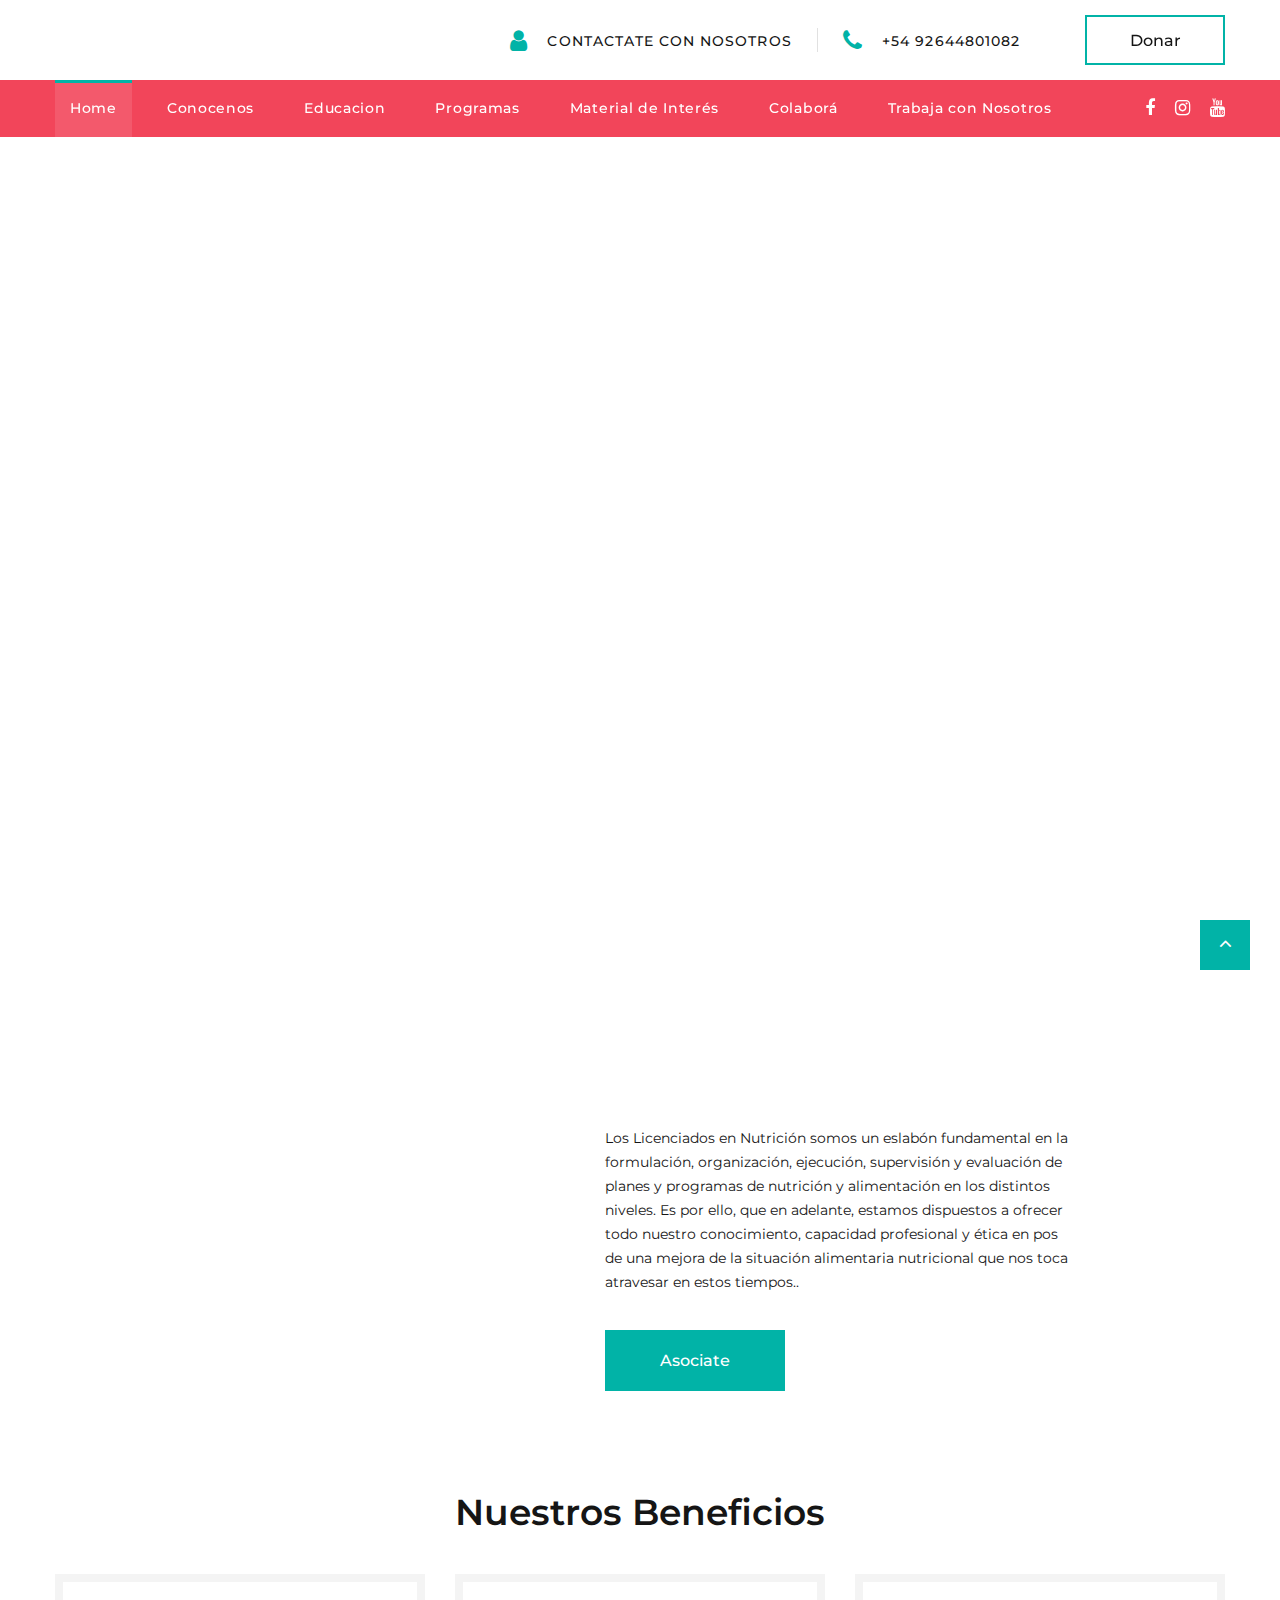
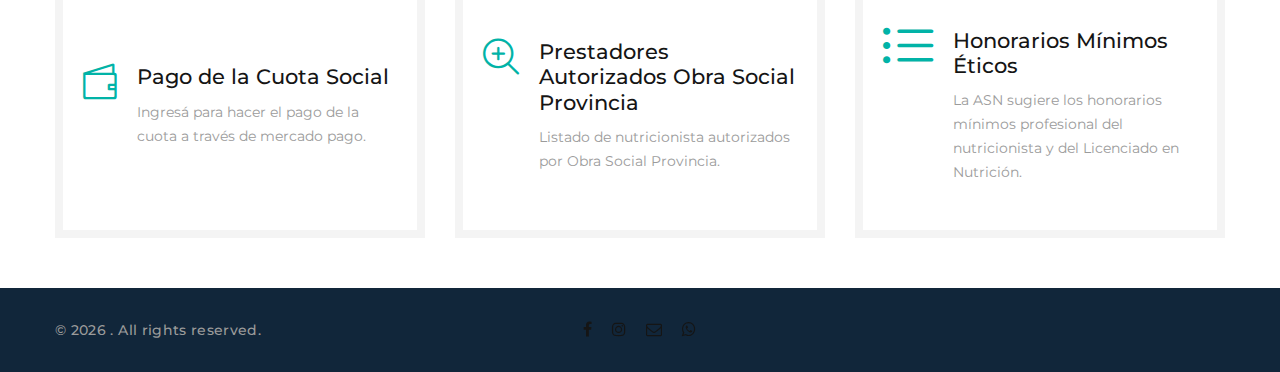
==== index.html @ 14d3030f "arid version 1" ====
<!DOCTYPE html>
<html class="wide wow-animation" lang="es">

<head>
  <title>ARID</title>
  <meta name="format-detection" content="telephone=no">
  <meta name="viewport"
    content="width=device-width, height=device-height, initial-scale=1.0, maximum-scale=1.0, user-scalable=0">
  <meta http-equiv="X-UA-Compatible" content="IE=edge">
  <meta charset="utf-8">
  <script src="/cdn-cgi/apps/head/3ts2ksMwXvKRuG480KNifJ2_JNM.js"></script>
  <link rel="icon" href="images/favicon.ico" type="image/x-icon">
  <!-- Stylesheets-->
  <link rel="stylesheet" type="text/css"
    href="//fonts.googleapis.com/css?family=Montserrat:400,500,600,700%7CPoppins:400%7CTeko:300,400">
  <link rel="stylesheet" href="css/bootstrap.css">
  <link rel="stylesheet" href="css/fonts.css">
  <link rel="stylesheet" href="css/style.css">

</head>

<body>

  <div class="page">
    <!-- Page Header-->
    <header class="section page-header">
      <!-- RD Navbar-->
      <div class="rd-navbar-wrap">
        <nav class="rd-navbar rd-navbar-corporate" data-layout="rd-navbar-fixed" data-sm-layout="rd-navbar-fixed"
          data-md-layout="rd-navbar-fixed" data-md-device-layout="rd-navbar-fixed" data-lg-layout="rd-navbar-static"
          data-lg-device-layout="rd-navbar-fixed" data-xl-layout="rd-navbar-static"
          data-xl-device-layout="rd-navbar-static" data-xxl-layout="rd-navbar-static"
          data-xxl-device-layout="rd-navbar-static" data-lg-stick-up-offset="46px" data-xl-stick-up-offset="46px"
          data-xxl-stick-up-offset="106px" data-lg-stick-up="true" data-xl-stick-up="true" data-xxl-stick-up="true">
          <div class="rd-navbar-collapse-toggle rd-navbar-fixed-element-1" data-rd-navbar-toggle=".rd-navbar-collapse">
            <span></span></div>
          <div class="rd-navbar-aside-outer">
            <div class="rd-navbar-aside">
              <!-- RD Navbar Panel-->
              <div class="rd-navbar-panel">
                <!-- RD Navbar Toggle-->
                <button class="rd-navbar-toggle" data-rd-navbar-toggle=".rd-navbar-nav-wrap"><span></span></button>
                <!-- RD Navbar Brand-->
                <div class="rd-navbar-brand"><a class="brand" href="index.html"><img src="images/" alt=""
                      width="188" height="19" /></a></div>
              </div>
              <div class="rd-navbar-aside-right rd-navbar-collapse">
                <ul class="rd-navbar-corporate-contacts">
                    <li>
                        <div class="unit unit-spacing-xs">
                          <div class="unit-left"><span class="icon fa fa-user"></span></div>
                          <div class="unit-body">
                            <p>Contactate <span></span>con nosotros<span></span></p>
                          </div>
                        </div>
                      </li>
                  <li>
                    <div class="unit unit-spacing-xs">
                      <div class="unit-left"><span class="icon fa fa-phone"></span></div>
                      <div class="unit-body"><a target="_blank" class="link-phone"
                          href=" https://wa.me/5492644801082?text=Hola%20quisiera%20que%20me%20den%20mas%20información">+54
                          92644801082</a></div>
                    </div>
                  </li>
                </ul><a class="button button-md button-default-outline-2 button-ujarak" href="#">Donar</a>
              </div>
            </div>
          </div>
          <div class="rd-navbar-main-outer">
            <div class="rd-navbar-main">
              <div class="rd-navbar-nav-wrap">
                <ul class="list-inline list-inline-md rd-navbar-corporate-list-social">
                  <li><a target="_blank" class="icon fa fa-facebook"
                      href="https://www.facebook.com/ARIDasociacion"></a></li>
                  <li><a target="_blank" class="icon fa fa-instagram"
                      href="https://www.instagram.com/aridasociacion/?hl=es-la"></a></li>
                      <li><a target="_blank" class="icon fa fa-youtube"
                        href="https://www.instagram.com/aridasociacion/?hl=es-la"></a></li>
                </ul>
                <!-- RD Navbar Nav-->
                <ul class="rd-navbar-nav">
                  <li class="rd-nav-item active"><a class="rd-nav-link" href="index.html">Home</a>
                  </li>
                  <li class="rd-nav-item"><a class="rd-nav-link" href="nosotros.html">Conocenos</a>

                  </li>
                  <li class="rd-nav-item"><a class="rd-nav-link" href="#">Educacion</a>
                    <!-- RD Navbar Dropdown-->
                    <ul class="rd-menu rd-navbar-dropdown">
                        <li class="rd-dropdown-item"><a class="rd-dropdown-link"
                                href="aleluya.html">Educacion Especial Aleluya</a>
                        </li>
                        <li class="rd-dropdown-item"><a class="rd-dropdown-link"
                            href="centrodia.html">Centro de Día Vida Nueva</a>
                    </li>
                    </ul>
                </li>

                  <li class="rd-nav-item"><a class="rd-nav-link" href="#">Programas</a>
                    <ul class="rd-menu rd-navbar-dropdown">
                      <li class="rd-dropdown-item"><a class="rd-dropdown-link" href="programaempleo.html">Programa de Empleo y Vida Adulta</a>
                      </li>
                      <li class="rd-dropdown-item"><a class="rd-dropdown-link" href="programaincluiva.html">Programa de apoyo a la educación inclusiva</a>
                      </li>
                    </ul>
                  </li>
                  <li class="rd-nav-item"><a class="rd-nav-link" href="material.html">Material de Interés</a>
                  </li>
                  <li class="rd-nav-item"><a class="rd-nav-link" href="colabora.html">Colaborá</a>
                    <ul class="rd-menu rd-navbar-dropdown">
                    <li class="rd-dropdown-item"><a class="rd-dropdown-link" href="serpadrino.html">Ser Padrino</a>
                    </li>
                  </ul>
                  </li>
                  <li class="rd-nav-item"><a class="rd-nav-link" href="trabaja.html">Trabaja con Nosotros</a>
                  </li>

                </ul>
              </div>
            </div>
          </div>
        </nav>
      </div>
    </header>
    <!-- Swiper------------------------------------------------->
    <section class="section swiper-container swiper-slider swiper-slider-corporate swiper-pagination-style-2"
      data-loop="true" data-autoplay="5000" data-simulate-touch="true" data-nav="false" data-direction="vertical">
      <div class="swiper-wrapper text-left">
        <div class="swiper-slide context-dark" data-slide-bg="images/WEB1.png">
          <div class="swiper-slide-caption section-md">
            <div class="container">
              <div class="row">
                <div class="col-md-10">
                  <h6 class="text-uppercase" data-caption-animate="fadeInRight" data-caption-delay="0">Ayudanos a seguir creciendo </h6>
                  <h2 class="oh font-weight-light" data-caption-animate="slideInUp" data-caption-delay="100">
                    <span>Asociate</span><span class="font-weight-bold"> a la ASN</span></h2><a
                    class="button button-default-outline button-ujarak" href="asociate.html" data-caption-animate="fadeInLeft"
                    data-caption-delay="0">Asociate</a>
                </div>
              </div>
            </div>
          </div>
        </div>
        <div class="swiper-slide context-dark" data-slide-bg="images/1.png">
          <div class="swiper-slide-caption section-md">
            <div class="container">
              <div class="row">
                <div class="col-md-10">
                  <h6 class="text-uppercase" data-caption-animate="fadeInRight" data-caption-delay="0"></h6>
                  <h2 class="oh font-weight-light" data-caption-animate="slideInUp" data-caption-delay="100">
                    <span></span><span class="font-weight-bold"> </span></h2><!--<a
                    class="button button-default-outline button-ujarak" href="#" data-caption-animate="fadeInLeft"
                    data-caption-delay="0"></a>!-->
                </div>
              </div>
            </div>
          </div>
        </div>
        <!--<div class="swiper-slide context-dark" data-slide-bg="images/1C.png">
          <div class="swiper-slide-caption section-md">
            <div class="container">
              <div class="row">
                <div class="col-md-10">
                  <h6 class="text-uppercase" data-caption-animate="fadeInRight" data-caption-delay="0">Build your Next
                    Holiday Trip with Us</h6>
                  <h2 class="oh font-weight-light" data-caption-animate="slideInUp" data-caption-delay="100">
                    <span>Create</span><span class="font-weight-bold"> Your Tour</span></h2><a
                    class="button button-default-outline button-ujarak" href="#" data-caption-animate="fadeInLeft"
                    data-caption-delay="0">Get in touch</a>
                </div>
              </div>
            </div>-->
          </div>
        </div>
      </div>
      <!-- Swiper Pagination-->
      <div class="swiper-pagination"></div>
    </section>
   

    <!-- Discover New Horizons-->
    <section class="section section-sm section-first bg-default text-md-left">
      <div class="container">
        <div class="row row-50 align-items-center justify-content-center justify-content-xl-between">
          <div class="col-lg-4 text-center wow fadeInUp"><img src="images/asociate.png" alt="" width="556"
              height="382" />
          </div>
          <div class="col-lg-8 wow fadeInRight" data-wow-delay=".1s">
            <div class="box-width-lg-470">
              <h3>Asociate a la ASN</h3>
              <!-- Bootstrap tabs-->
              <div
                class="tabs-custom tabs-horizontal tabs-line tabs-line-big tabs-line-style-2 text-center text-md-left"
                id="tabs-7">
                <!-- Nav tabs-->
                <ul class="nav nav-tabs">
                  <li class="nav-item" role="presentation"><a class="nav-link active" href="#tabs-7-1"
                      data-toggle="tab">Sobre nosotros</a></li>
                  <li class="nav-item" role="presentation"><a class="nav-link" href="#tabs-7-2" data-toggle="tab">Porque
                      ASN</a></li>
                  <li class="nav-item" role="presentation"><a class="nav-link" href="#tabs-7-3"
                      data-toggle="tab">Beneficios</a></li>
                </ul>
                <!-- Tab panes-->
                <div class="tab-content">
                  <div class="tab-pane fade show active" id="tabs-7-1">
                    <p>Los Licenciados en Nutrición somos un eslabón fundamental en la formulación, organización,
                      ejecución, supervisión y evaluación de planes y programas de nutrición y alimentación en los
                      distintos niveles. Es por ello, que en adelante, estamos dispuestos a ofrecer todo nuestro
                      conocimiento, capacidad profesional y ética en pos de una mejora de la situación alimentaria
                      nutricional que nos toca atravesar en estos tiempos..</p>
                    <div class="group-md group-middle"><a class="button button-secondary button-pipaluk"
                        href="asociate.html">Asociate</a></div>
                  </div>
                  <div class="tab-pane fade" id="tabs-7-2">
                    <p>La ASN aspira a alcanzar la representación plena de sus asociados y la protección tanto de
                      los intereses individuales de los miembros cuanto los intereses societarios, en beneficio de la
                      profesión, de ellos mismos y de la población en general.</p>
                    <div class="group-md group-middle"><a class="button button-secondary button-pipaluk"
                        href="asociate.html">Asociate</a></div>
                  </div>
                  <div class="tab-pane fade" id="tabs-7-3">
                    <p>ASN representa y defiende los intereses de todos los profesionales de la Nutrición, en beneficio
                      de la profesión, de ellos mismos y colabora en la promoción y difusión de hábitos alimentarios
                      saludables para beneficio de la sociedad en general..</p>
                    <div class="group-md group-middle"><a class="button button-secondary button-pipaluk"
                        href="asociate.html">Asociate</a></div>
                  </div>
                </div>
              </div>
            </div>
          </div>
        </div>
      </div>
    </section>
    <!--	Our Services-->
    <section class="section section-sm text-md-center">
      <div class="container">
        <h3>Nuestros Beneficios</h3>
        <div class="row row-30">
          <!--<div class="col-sm-6 col-lg-4">
            <article class="box-icon-classic">
              <div
                class="unit box-icon-classic-body flex-column flex-md-row text-md-left flex-lg-column text-lg-center flex-xl-row text-xl-left">
                <div class="unit-left">
                  <div class="box-icon-classic-icon fl-bigmug-line-equalization3"></div>
                </div>
                <div class="unit-body">
                  <h5 class="box-icon-classic-title"><a href="services.html">Busca un Profesional Asociado</a></h5>
                  <p class="box-icon-classic-text">Our unique matching system lets you find just the tour you want for
                    your next holiday.</p>
                </div>
              </div>
            </article>
          </div>!-->
          <div class="col-sm-6 col-lg-4">
            <article class="box-icon-classic">
              <div
                class="unit box-icon-classic-body flex-column flex-md-row text-md-left flex-lg-column text-lg-center flex-xl-row text-xl-left">
                <div class="unit-left">
                  <div class="box-icon-classic-icon fl-bigmug-line-wallet26"></div>
                </div>
                <div class="unit-body">
                  <h5 class="box-icon-classic-title"><a href="http://mpago.la/1JixDiU">Pago de la Cuota Social</a></h5>
                  <p class="box-icon-classic-text">Ingresá para hacer el pago de la cuota a través de mercado pago.</p>
                </div>
              </div>
            </article>
          </div>
      
          <div class="col-sm-6 col-lg-4">
            <article class="box-icon-classic">
              <div
                class="unit box-icon-classic-body flex-column flex-md-row text-md-left flex-lg-column text-lg-center flex-xl-row text-xl-left">
                <div class="unit-left">
                  <div class="box-icon-classic-icon fl-bigmug-line-zoom60"></div>
                </div>
                <div class="unit-body">
                  <h5 class="box-icon-classic-title"><a target="_blank"
                      href="https://drive.google.com/file/d/1uGD3yem0pOwCHuD5IJr7C49W4Ny6WHqo/view?usp=sharing">Prestadores
                      Autorizados Obra Social Provincia</a></h5>
                  <p class="box-icon-classic-text">Listado de nutricionista autorizados por Obra Social Provincia. </p>
                </div>
              </div>
            </article>
          </div>
          <div class="col-sm-6 col-lg-4">
            <article class="box-icon-classic">
              <div
                class="unit box-icon-classic-body flex-column flex-md-row text-md-left flex-lg-column text-lg-center flex-xl-row text-xl-left">
                <div class="unit-left">
                  <div class="box-icon-classic-icon fl-bigmug-line-list65"></div>
                </div>
                <div class="unit-body">
                  <h5 class="box-icon-classic-title"><a target="_blank"
                      href="https://drive.google.com/file/d/1yacfAy9fjM1IHgUPJ1AaPkUhxc15x-_g/view?usp=sharing">Honorarios
                      Mínimos Éticos</a></h5>
                  <p class="box-icon-classic-text">La ASN sugiere los honorarios mínimos profesional del
                    nutricionista y del Licenciado en Nutrición. </p>
                </div>
              </div>
            </article>
          </div>
        </div>
      </div>
    </section>
 

    <div class="footer-corporate-bottom-panel">
      <div class="container">
        <div class="row justfy-content-xl-space-berween row-10 align-items-md-center2">
          <div class="col-sm-6 col-md-4 text-sm-right text-md-center">
            <div>
              <ul class="list-inline list-inline-sm footer-social-list-2">
                <li><a target="_blank" class="icon fa fa-facebook"
                    href="https://www.facebook.com/asociacionsanjuaninadenutricion"></a></li>
                <li><a target="_blank" class="icon fa fa-instagram"
                    href="https://www.instagram.com/asociacionnutricionsj/"></a></li>
                <li><a target="_blank" class="icon fa fa-envelope-o" href="mailto:asanjuaninadenutricion@gmail.com"></a>
                </li>
                <li><a target="_blank" class="icon fa fa-whatsapp"
                    href=" https://wa.me/5492644557387?text=Hola%20quisiera%20que%20me%20den%20mas%20información"></a>
                </li>
              </ul>
            </div>
          </div>
          <div class="col-sm-6 col-md-4 order-sm-first">
            <!-- Rights-->
            <p class="rights"><span>&copy;&nbsp;</span><span class="copyright-year"></span> <span></span>.
              All rights reserved<span>.</span>
            </p>
          </div>

        </div>
      </div>
    </div>

  </div>

  <!-- Javascript-->
  <script src="js/core.min.js"></script>
  <script src="js/script.js"></script>



</body>

</html>
---- css/fonts.css ----
@font-face{font-family:fontawesome;src:url(../fonts/fontawesome-webfont.eot?v=4.7.0);src:url(../fonts/fontawesome-webfont.eot?#iefix&v=4.7.0) format("embedded-opentype"),url(../fonts/fontawesome-webfont.woff2?v=4.7.0) format("woff2"),url(../fonts/fontawesome-webfont.woff?v=4.7.0) format("woff"),url(../fonts/fontawesome-webfont.ttf?v=4.7.0) format("truetype"),url(../fonts/fontawesome-webfont.svg?v=4.7.0#fontawesomeregular) format("svg");font-weight:400;font-style:normal}.fa{display:inline-block;font-family:fontawesome;font-size:inherit;text-rendering:auto;-webkit-font-smoothing:antialiased;-moz-osx-font-smoothing:grayscale}[class*=fa-]:before{font-weight:400;font-family:fontawesome}.fa-lg{font-size:1.33333333em;line-height:.75em;vertical-align:-15%}.fa-2x{font-size:2em}.fa-3x{font-size:3em}.fa-4x{font-size:4em}.fa-5x{font-size:5em}.fa-fw{width:1.28571429em;text-align:center}.fa-ul{padding-left:0;margin-left:2.14285714em;list-style-type:none}.fa-ul>li{position:relative}.fa-li{position:absolute;left:-2.14285714em;width:2.14285714em;top:.14285714em;text-align:center}.fa-li.fa-lg{left:-1.85714286em}.fa-border{padding:.2em .25em .15em;border:solid .08em #eee;border-radius:.1em}.fa-pull-left{float:left}.fa-pull-right{float:right}.fa.fa-pull-left{margin-right:.3em}.fa.fa-pull-right{margin-left:.3em}.pull-right{float:right}.pull-left{float:left}.fa.pull-left{margin-right:.3em}.fa.pull-right{margin-left:.3em}.fa-spin{-webkit-animation:fa-spin 2s infinite linear;animation:fa-spin 2s infinite linear}.fa-pulse{-webkit-animation:fa-spin 1s infinite steps(8);animation:fa-spin 1s infinite steps(8)}@-webkit-keyframes fa-spin{0%{-webkit-transform:rotate(0deg);transform:rotate(0deg)}100%{-webkit-transform:rotate(359deg);transform:rotate(359deg)}}@keyframes fa-spin{0%{-webkit-transform:rotate(0deg);transform:rotate(0deg)}100%{-webkit-transform:rotate(359deg);transform:rotate(359deg)}}.fa-rotate-90{-ms-filter:"progid:DXImageTransform.Microsoft.BasicImage(rotation=1)";-webkit-transform:rotate(90deg);-ms-transform:rotate(90deg);transform:rotate(90deg)}.fa-rotate-180{-ms-filter:"progid:DXImageTransform.Microsoft.BasicImage(rotation=2)";-webkit-transform:rotate(180deg);-ms-transform:rotate(180deg);transform:rotate(180deg)}.fa-rotate-270{-ms-filter:"progid:DXImageTransform.Microsoft.BasicImage(rotation=3)";-webkit-transform:rotate(270deg);-ms-transform:rotate(270deg);transform:rotate(270deg)}.fa-flip-horizontal{-ms-filter:"progid:DXImageTransform.Microsoft.BasicImage(rotation=0, mirror=1)";-webkit-transform:scale(-1,1);-ms-transform:scale(-1,1);transform:scale(-1,1)}.fa-flip-vertical{-ms-filter:"progid:DXImageTransform.Microsoft.BasicImage(rotation=2, mirror=1)";-webkit-transform:scale(1,-1);-ms-transform:scale(1,-1);transform:scale(1,-1)}:root .fa-rotate-90,:root .fa-rotate-180,:root .fa-rotate-270,:root .fa-flip-horizontal,:root .fa-flip-vertical{filter:none}.fa-stack{position:relative;display:inline-block;width:2em;height:2em;line-height:2em;vertical-align:middle}.fa-stack-1x,.fa-stack-2x{position:absolute;left:0;width:100%;text-align:center}.fa-stack-1x{line-height:inherit}.fa-stack-2x{font-size:2em}.fa-inverse{color:#fff}.fa-glass:before{content:"\f000"}.fa-music:before{content:"\f001"}.fa-search:before{content:"\f002"}.fa-envelope-o:before{content:"\f003"}.fa-heart:before{content:"\f004"}.fa-star:before{content:"\f005"}.fa-star-o:before{content:"\f006"}.fa-user:before{content:"\f007"}.fa-film:before{content:"\f008"}.fa-th-large:before{content:"\f009"}.fa-th:before{content:"\f00a"}.fa-th-list:before{content:"\f00b"}.fa-check:before{content:"\f00c"}.fa-remove:before,.fa-close:before,.fa-times:before{content:"\f00d"}.fa-search-plus:before{content:"\f00e"}.fa-search-minus:before{content:"\f010"}.fa-power-off:before{content:"\f011"}.fa-signal:before{content:"\f012"}.fa-gear:before,.fa-cog:before{content:"\f013"}.fa-trash-o:before{content:"\f014"}.fa-home:before{content:"\f015"}.fa-file-o:before{content:"\f016"}.fa-clock-o:before{content:"\f017"}.fa-road:before{content:"\f018"}.fa-download:before{content:"\f019"}.fa-arrow-circle-o-down:before{content:"\f01a"}.fa-arrow-circle-o-up:before{content:"\f01b"}.fa-inbox:before{content:"\f01c"}.fa-play-circle-o:before{content:"\f01d"}.fa-rotate-right:before,.fa-repeat:before{content:"\f01e"}.fa-refresh:before{content:"\f021"}.fa-list-alt:before{content:"\f022"}.fa-lock:before{content:"\f023"}.fa-flag:before{content:"\f024"}.fa-headphones:before{content:"\f025"}.fa-volume-off:before{content:"\f026"}.fa-volume-down:before{content:"\f027"}.fa-volume-up:before{content:"\f028"}.fa-qrcode:before{content:"\f029"}.fa-barcode:before{content:"\f02a"}.fa-tag:before{content:"\f02b"}.fa-tags:before{content:"\f02c"}.fa-book:before{content:"\f02d"}.fa-bookmark:before{content:"\f02e"}.fa-print:before{content:"\f02f"}.fa-camera:before{content:"\f030"}.fa-font:before{content:"\f031"}.fa-bold:before{content:"\f032"}.fa-italic:before{content:"\f033"}.fa-text-height:before{content:"\f034"}.fa-text-width:before{content:"\f035"}.fa-align-left:before{content:"\f036"}.fa-align-center:before{content:"\f037"}.fa-align-right:before{content:"\f038"}.fa-align-justify:before{content:"\f039"}.fa-list:before{content:"\f03a"}.fa-dedent:before,.fa-outdent:before{content:"\f03b"}.fa-indent:before{content:"\f03c"}.fa-video-camera:before{content:"\f03d"}.fa-photo:before,.fa-image:before,.fa-picture-o:before{content:"\f03e"}.fa-pencil:before{content:"\f040"}.fa-map-marker:before{content:"\f041"}.fa-adjust:before{content:"\f042"}.fa-tint:before{content:"\f043"}.fa-edit:before,.fa-pencil-square-o:before{content:"\f044"}.fa-share-square-o:before{content:"\f045"}.fa-check-square-o:before{content:"\f046"}.fa-arrows:before{content:"\f047"}.fa-step-backward:before{content:"\f048"}.fa-fast-backward:before{content:"\f049"}.fa-backward:before{content:"\f04a"}.fa-play:before{content:"\f04b"}.fa-pause:before{content:"\f04c"}.fa-stop:before{content:"\f04d"}.fa-forward:before{content:"\f04e"}.fa-fast-forward:before{content:"\f050"}.fa-step-forward:before{content:"\f051"}.fa-eject:before{content:"\f052"}.fa-chevron-left:before{content:"\f053"}.fa-chevron-right:before{content:"\f054"}.fa-plus-circle:before{content:"\f055"}.fa-minus-circle:before{content:"\f056"}.fa-times-circle:before{content:"\f057"}.fa-check-circle:before{content:"\f058"}.fa-question-circle:before{content:"\f059"}.fa-info-circle:before{content:"\f05a"}.fa-crosshairs:before{content:"\f05b"}.fa-times-circle-o:before{content:"\f05c"}.fa-check-circle-o:before{content:"\f05d"}.fa-ban:before{content:"\f05e"}.fa-arrow-left:before{content:"\f060"}.fa-arrow-right:before{content:"\f061"}.fa-arrow-up:before{content:"\f062"}.fa-arrow-down:before{content:"\f063"}.fa-mail-forward:before,.fa-share:before{content:"\f064"}.fa-expand:before{content:"\f065"}.fa-compress:before{content:"\f066"}.fa-plus:before{content:"\f067"}.fa-minus:before{content:"\f068"}.fa-asterisk:before{content:"\f069"}.fa-exclamation-circle:before{content:"\f06a"}.fa-gift:before{content:"\f06b"}.fa-leaf:before{content:"\f06c"}.fa-fire:before{content:"\f06d"}.fa-eye:before{content:"\f06e"}.fa-eye-slash:before{content:"\f070"}.fa-warning:before,.fa-exclamation-triangle:before{content:"\f071"}.fa-plane:before{content:"\f072"}.fa-calendar:before{content:"\f073"}.fa-random:before{content:"\f074"}.fa-comment:before{content:"\f075"}.fa-magnet:before{content:"\f076"}.fa-chevron-up:before{content:"\f077"}.fa-chevron-down:before{content:"\f078"}.fa-retweet:before{content:"\f079"}.fa-shopping-cart:before{content:"\f07a"}.fa-folder:before{content:"\f07b"}.fa-folder-open:before{content:"\f07c"}.fa-arrows-v:before{content:"\f07d"}.fa-arrows-h:before{content:"\f07e"}.fa-bar-chart-o:before,.fa-bar-chart:before{content:"\f080"}.fa-twitter-square:before{content:"\f081"}.fa-facebook-square:before{content:"\f082"}.fa-camera-retro:before{content:"\f083"}.fa-key:before{content:"\f084"}.fa-gears:before,.fa-cogs:before{content:"\f085"}.fa-comments:before{content:"\f086"}.fa-thumbs-o-up:before{content:"\f087"}.fa-thumbs-o-down:before{content:"\f088"}.fa-star-half:before{content:"\f089"}.fa-heart-o:before{content:"\f08a"}.fa-sign-out:before{content:"\f08b"}.fa-linkedin-square:before{content:"\f08c"}.fa-thumb-tack:before{content:"\f08d"}.fa-external-link:before{content:"\f08e"}.fa-sign-in:before{content:"\f090"}.fa-trophy:before{content:"\f091"}.fa-github-square:before{content:"\f092"}.fa-upload:before{content:"\f093"}.fa-lemon-o:before{content:"\f094"}.fa-phone:before{content:"\f095"}.fa-square-o:before{content:"\f096"}.fa-bookmark-o:before{content:"\f097"}.fa-phone-square:before{content:"\f098"}.fa-twitter:before{content:"\f099"}.fa-facebook-f:before,.fa-facebook:before{content:"\f09a"}.fa-github:before{content:"\f09b"}.fa-unlock:before{content:"\f09c"}.fa-credit-card:before{content:"\f09d"}.fa-feed:before,.fa-rss:before{content:"\f09e"}.fa-hdd-o:before{content:"\f0a0"}.fa-bullhorn:before{content:"\f0a1"}.fa-bell:before{content:"\f0f3"}.fa-certificate:before{content:"\f0a3"}.fa-hand-o-right:before{content:"\f0a4"}.fa-hand-o-left:before{content:"\f0a5"}.fa-hand-o-up:before{content:"\f0a6"}.fa-hand-o-down:before{content:"\f0a7"}.fa-arrow-circle-left:before{content:"\f0a8"}.fa-arrow-circle-right:before{content:"\f0a9"}.fa-arrow-circle-up:before{content:"\f0aa"}.fa-arrow-circle-down:before{content:"\f0ab"}.fa-globe:before{content:"\f0ac"}.fa-wrench:before{content:"\f0ad"}.fa-tasks:before{content:"\f0ae"}.fa-filter:before{content:"\f0b0"}.fa-briefcase:before{content:"\f0b1"}.fa-arrows-alt:before{content:"\f0b2"}.fa-group:before,.fa-users:before{content:"\f0c0"}.fa-chain:before,.fa-link:before{content:"\f0c1"}.fa-cloud:before{content:"\f0c2"}.fa-flask:before{content:"\f0c3"}.fa-cut:before,.fa-scissors:before{content:"\f0c4"}.fa-copy:before,.fa-files-o:before{content:"\f0c5"}.fa-paperclip:before{content:"\f0c6"}.fa-save:before,.fa-floppy-o:before{content:"\f0c7"}.fa-square:before{content:"\f0c8"}.fa-navicon:before,.fa-reorder:before,.fa-bars:before{content:"\f0c9"}.fa-list-ul:before{content:"\f0ca"}.fa-list-ol:before{content:"\f0cb"}.fa-strikethrough:before{content:"\f0cc"}.fa-underline:before{content:"\f0cd"}.fa-table:before{content:"\f0ce"}.fa-magic:before{content:"\f0d0"}.fa-truck:before{content:"\f0d1"}.fa-pinterest:before{content:"\f0d2"}.fa-pinterest-square:before{content:"\f0d3"}.fa-google-plus-square:before{content:"\f0d4"}.fa-google-plus:before{content:"\f0d5"}.fa-money:before{content:"\f0d6"}.fa-caret-down:before{content:"\f0d7"}.fa-caret-up:before{content:"\f0d8"}.fa-caret-left:before{content:"\f0d9"}.fa-caret-right:before{content:"\f0da"}.fa-columns:before{content:"\f0db"}.fa-unsorted:before,.fa-sort:before{content:"\f0dc"}.fa-sort-down:before,.fa-sort-desc:before{content:"\f0dd"}.fa-sort-up:before,.fa-sort-asc:before{content:"\f0de"}.fa-envelope:before{content:"\f0e0"}.fa-linkedin:before{content:"\f0e1"}.fa-rotate-left:before,.fa-undo:before{content:"\f0e2"}.fa-legal:before,.fa-gavel:before{content:"\f0e3"}.fa-dashboard:before,.fa-tachometer:before{content:"\f0e4"}.fa-comment-o:before{content:"\f0e5"}.fa-comments-o:before{content:"\f0e6"}.fa-flash:before,.fa-bolt:before{content:"\f0e7"}.fa-sitemap:before{content:"\f0e8"}.fa-umbrella:before{content:"\f0e9"}.fa-paste:before,.fa-clipboard:before{content:"\f0ea"}.fa-lightbulb-o:before{content:"\f0eb"}.fa-exchange:before{content:"\f0ec"}.fa-cloud-download:before{content:"\f0ed"}.fa-cloud-upload:before{content:"\f0ee"}.fa-user-md:before{content:"\f0f0"}.fa-stethoscope:before{content:"\f0f1"}.fa-suitcase:before{content:"\f0f2"}.fa-bell-o:before{content:"\f0a2"}.fa-coffee:before{content:"\f0f4"}.fa-cutlery:before{content:"\f0f5"}.fa-file-text-o:before{content:"\f0f6"}.fa-building-o:before{content:"\f0f7"}.fa-hospital-o:before{content:"\f0f8"}.fa-ambulance:before{content:"\f0f9"}.fa-medkit:before{content:"\f0fa"}.fa-fighter-jet:before{content:"\f0fb"}.fa-beer:before{content:"\f0fc"}.fa-h-square:before{content:"\f0fd"}.fa-plus-square:before{content:"\f0fe"}.fa-angle-double-left:before{content:"\f100"}.fa-angle-double-right:before{content:"\f101"}.fa-angle-double-up:before{content:"\f102"}.fa-angle-double-down:before{content:"\f103"}.fa-angle-left:before{content:"\f104"}.fa-angle-right:before{content:"\f105"}.fa-angle-up:before{content:"\f106"}.fa-angle-down:before{content:"\f107"}.fa-desktop:before{content:"\f108"}.fa-laptop:before{content:"\f109"}.fa-tablet:before{content:"\f10a"}.fa-mobile-phone:before,.fa-mobile:before{content:"\f10b"}.fa-circle-o:before{content:"\f10c"}.fa-quote-left:before{content:"\f10d"}.fa-quote-right:before{content:"\f10e"}.fa-spinner:before{content:"\f110"}.fa-circle:before{content:"\f111"}.fa-mail-reply:before,.fa-reply:before{content:"\f112"}.fa-github-alt:before{content:"\f113"}.fa-folder-o:before{content:"\f114"}.fa-folder-open-o:before{content:"\f115"}.fa-smile-o:before{content:"\f118"}.fa-frown-o:before{content:"\f119"}.fa-meh-o:before{content:"\f11a"}.fa-gamepad:before{content:"\f11b"}.fa-keyboard-o:before{content:"\f11c"}.fa-flag-o:before{content:"\f11d"}.fa-flag-checkered:before{content:"\f11e"}.fa-terminal:before{content:"\f120"}.fa-code:before{content:"\f121"}.fa-mail-reply-all:before,.fa-reply-all:before{content:"\f122"}.fa-star-half-empty:before,.fa-star-half-full:before,.fa-star-half-o:before{content:"\f123"}.fa-location-arrow:before{content:"\f124"}.fa-crop:before{content:"\f125"}.fa-code-fork:before{content:"\f126"}.fa-unlink:before,.fa-chain-broken:before{content:"\f127"}.fa-question:before{content:"\f128"}.fa-info:before{content:"\f129"}.fa-exclamation:before{content:"\f12a"}.fa-superscript:before{content:"\f12b"}.fa-subscript:before{content:"\f12c"}.fa-eraser:before{content:"\f12d"}.fa-puzzle-piece:before{content:"\f12e"}.fa-microphone:before{content:"\f130"}.fa-microphone-slash:before{content:"\f131"}.fa-shield:before{content:"\f132"}.fa-calendar-o:before{content:"\f133"}.fa-fire-extinguisher:before{content:"\f134"}.fa-rocket:before{content:"\f135"}.fa-maxcdn:before{content:"\f136"}.fa-chevron-circle-left:before{content:"\f137"}.fa-chevron-circle-right:before{content:"\f138"}.fa-chevron-circle-up:before{content:"\f139"}.fa-chevron-circle-down:before{content:"\f13a"}.fa-html5:before{content:"\f13b"}.fa-css3:before{content:"\f13c"}.fa-anchor:before{content:"\f13d"}.fa-unlock-alt:before{content:"\f13e"}.fa-bullseye:before{content:"\f140"}.fa-ellipsis-h:before{content:"\f141"}.fa-ellipsis-v:before{content:"\f142"}.fa-rss-square:before{content:"\f143"}.fa-play-circle:before{content:"\f144"}.fa-ticket:before{content:"\f145"}.fa-minus-square:before{content:"\f146"}.fa-minus-square-o:before{content:"\f147"}.fa-level-up:before{content:"\f148"}.fa-level-down:before{content:"\f149"}.fa-check-square:before{content:"\f14a"}.fa-pencil-square:before{content:"\f14b"}.fa-external-link-square:before{content:"\f14c"}.fa-share-square:before{content:"\f14d"}.fa-compass:before{content:"\f14e"}.fa-toggle-down:before,.fa-caret-square-o-down:before{content:"\f150"}.fa-toggle-up:before,.fa-caret-square-o-up:before{content:"\f151"}.fa-toggle-right:before,.fa-caret-square-o-right:before{content:"\f152"}.fa-euro:before,.fa-eur:before{content:"\f153"}.fa-gbp:before{content:"\f154"}.fa-dollar:before,.fa-usd:before{content:"\f155"}.fa-rupee:before,.fa-inr:before{content:"\f156"}.fa-cny:before,.fa-rmb:before,.fa-yen:before,.fa-jpy:before{content:"\f157"}.fa-ruble:before,.fa-rouble:before,.fa-rub:before{content:"\f158"}.fa-won:before,.fa-krw:before{content:"\f159"}.fa-bitcoin:before,.fa-btc:before{content:"\f15a"}.fa-file:before{content:"\f15b"}.fa-file-text:before{content:"\f15c"}.fa-sort-alpha-asc:before{content:"\f15d"}.fa-sort-alpha-desc:before{content:"\f15e"}.fa-sort-amount-asc:before{content:"\f160"}.fa-sort-amount-desc:before{content:"\f161"}.fa-sort-numeric-asc:before{content:"\f162"}.fa-sort-numeric-desc:before{content:"\f163"}.fa-thumbs-up:before{content:"\f164"}.fa-thumbs-down:before{content:"\f165"}.fa-youtube-square:before{content:"\f166"}.fa-youtube:before{content:"\f167"}.fa-xing:before{content:"\f168"}.fa-xing-square:before{content:"\f169"}.fa-youtube-play:before{content:"\f16a"}.fa-dropbox:before{content:"\f16b"}.fa-stack-overflow:before{content:"\f16c"}.fa-instagram:before{content:"\f16d"}.fa-flickr:before{content:"\f16e"}.fa-adn:before{content:"\f170"}.fa-bitbucket:before{content:"\f171"}.fa-bitbucket-square:before{content:"\f172"}.fa-tumblr:before{content:"\f173"}.fa-tumblr-square:before{content:"\f174"}.fa-long-arrow-down:before{content:"\f175"}.fa-long-arrow-up:before{content:"\f176"}.fa-long-arrow-left:before{content:"\f177"}.fa-long-arrow-right:before{content:"\f178"}.fa-apple:before{content:"\f179"}.fa-windows:before{content:"\f17a"}.fa-android:before{content:"\f17b"}.fa-linux:before{content:"\f17c"}.fa-dribbble:before{content:"\f17d"}.fa-skype:before{content:"\f17e"}.fa-foursquare:before{content:"\f180"}.fa-trello:before{content:"\f181"}.fa-female:before{content:"\f182"}.fa-male:before{content:"\f183"}.fa-gittip:before,.fa-gratipay:before{content:"\f184"}.fa-sun-o:before{content:"\f185"}.fa-moon-o:before{content:"\f186"}.fa-archive:before{content:"\f187"}.fa-bug:before{content:"\f188"}.fa-vk:before{content:"\f189"}.fa-weibo:before{content:"\f18a"}.fa-renren:before{content:"\f18b"}.fa-pagelines:before{content:"\f18c"}.fa-stack-exchange:before{content:"\f18d"}.fa-arrow-circle-o-right:before{content:"\f18e"}.fa-arrow-circle-o-left:before{content:"\f190"}.fa-toggle-left:before,.fa-caret-square-o-left:before{content:"\f191"}.fa-dot-circle-o:before{content:"\f192"}.fa-wheelchair:before{content:"\f193"}.fa-vimeo-square:before{content:"\f194"}.fa-turkish-lira:before,.fa-try:before{content:"\f195"}.fa-plus-square-o:before{content:"\f196"}.fa-space-shuttle:before{content:"\f197"}.fa-slack:before{content:"\f198"}.fa-envelope-square:before{content:"\f199"}.fa-wordpress:before{content:"\f19a"}.fa-openid:before{content:"\f19b"}.fa-institution:before,.fa-bank:before,.fa-university:before{content:"\f19c"}.fa-mortar-board:before,.fa-graduation-cap:before{content:"\f19d"}.fa-yahoo:before{content:"\f19e"}.fa-google:before{content:"\f1a0"}.fa-reddit:before{content:"\f1a1"}.fa-reddit-square:before{content:"\f1a2"}.fa-stumbleupon-circle:before{content:"\f1a3"}.fa-stumbleupon:before{content:"\f1a4"}.fa-delicious:before{content:"\f1a5"}.fa-digg:before{content:"\f1a6"}.fa-pied-piper-pp:before{content:"\f1a7"}.fa-pied-piper-alt:before{content:"\f1a8"}.fa-drupal:before{content:"\f1a9"}.fa-joomla:before{content:"\f1aa"}.fa-language:before{content:"\f1ab"}.fa-fax:before{content:"\f1ac"}.fa-building:before{content:"\f1ad"}.fa-child:before{content:"\f1ae"}.fa-paw:before{content:"\f1b0"}.fa-spoon:before{content:"\f1b1"}.fa-cube:before{content:"\f1b2"}.fa-cubes:before{content:"\f1b3"}.fa-behance:before{content:"\f1b4"}.fa-behance-square:before{content:"\f1b5"}.fa-steam:before{content:"\f1b6"}.fa-steam-square:before{content:"\f1b7"}.fa-recycle:before{content:"\f1b8"}.fa-automobile:before,.fa-car:before{content:"\f1b9"}.fa-cab:before,.fa-taxi:before{content:"\f1ba"}.fa-tree:before{content:"\f1bb"}.fa-spotify:before{content:"\f1bc"}.fa-deviantart:before{content:"\f1bd"}.fa-soundcloud:before{content:"\f1be"}.fa-database:before{content:"\f1c0"}.fa-file-pdf-o:before{content:"\f1c1"}.fa-file-word-o:before{content:"\f1c2"}.fa-file-excel-o:before{content:"\f1c3"}.fa-file-powerpoint-o:before{content:"\f1c4"}.fa-file-photo-o:before,.fa-file-picture-o:before,.fa-file-image-o:before{content:"\f1c5"}.fa-file-zip-o:before,.fa-file-archive-o:before{content:"\f1c6"}.fa-file-sound-o:before,.fa-file-audio-o:before{content:"\f1c7"}.fa-file-movie-o:before,.fa-file-video-o:before{content:"\f1c8"}.fa-file-code-o:before{content:"\f1c9"}.fa-vine:before{content:"\f1ca"}.fa-codepen:before{content:"\f1cb"}.fa-jsfiddle:before{content:"\f1cc"}.fa-life-bouy:before,.fa-life-buoy:before,.fa-life-saver:before,.fa-support:before,.fa-life-ring:before{content:"\f1cd"}.fa-circle-o-notch:before{content:"\f1ce"}.fa-ra:before,.fa-resistance:before,.fa-rebel:before{content:"\f1d0"}.fa-ge:before,.fa-empire:before{content:"\f1d1"}.fa-git-square:before{content:"\f1d2"}.fa-git:before{content:"\f1d3"}.fa-y-combinator-square:before,.fa-yc-square:before,.fa-hacker-news:before{content:"\f1d4"}.fa-tencent-weibo:before{content:"\f1d5"}.fa-qq:before{content:"\f1d6"}.fa-wechat:before,.fa-weixin:before{content:"\f1d7"}.fa-send:before,.fa-paper-plane:before{content:"\f1d8"}.fa-send-o:before,.fa-paper-plane-o:before{content:"\f1d9"}.fa-history:before{content:"\f1da"}.fa-circle-thin:before{content:"\f1db"}.fa-header:before{content:"\f1dc"}.fa-paragraph:before{content:"\f1dd"}.fa-sliders:before{content:"\f1de"}.fa-share-alt:before{content:"\f1e0"}.fa-share-alt-square:before{content:"\f1e1"}.fa-bomb:before{content:"\f1e2"}.fa-soccer-ball-o:before,.fa-futbol-o:before{content:"\f1e3"}.fa-tty:before{content:"\f1e4"}.fa-binoculars:before{content:"\f1e5"}.fa-plug:before{content:"\f1e6"}.fa-slideshare:before{content:"\f1e7"}.fa-twitch:before{content:"\f1e8"}.fa-yelp:before{content:"\f1e9"}.fa-newspaper-o:before{content:"\f1ea"}.fa-wifi:before{content:"\f1eb"}.fa-calculator:before{content:"\f1ec"}.fa-paypal:before{content:"\f1ed"}.fa-google-wallet:before{content:"\f1ee"}.fa-cc-visa:before{content:"\f1f0"}.fa-cc-mastercard:before{content:"\f1f1"}.fa-cc-discover:before{content:"\f1f2"}.fa-cc-amex:before{content:"\f1f3"}.fa-cc-paypal:before{content:"\f1f4"}.fa-cc-stripe:before{content:"\f1f5"}.fa-bell-slash:before{content:"\f1f6"}.fa-bell-slash-o:before{content:"\f1f7"}.fa-trash:before{content:"\f1f8"}.fa-copyright:before{content:"\f1f9"}.fa-at:before{content:"\f1fa"}.fa-eyedropper:before{content:"\f1fb"}.fa-paint-brush:before{content:"\f1fc"}.fa-birthday-cake:before{content:"\f1fd"}.fa-area-chart:before{content:"\f1fe"}.fa-pie-chart:before{content:"\f200"}.fa-line-chart:before{content:"\f201"}.fa-lastfm:before{content:"\f202"}.fa-lastfm-square:before{content:"\f203"}.fa-toggle-off:before{content:"\f204"}.fa-toggle-on:before{content:"\f205"}.fa-bicycle:before{content:"\f206"}.fa-bus:before{content:"\f207"}.fa-ioxhost:before{content:"\f208"}.fa-angellist:before{content:"\f209"}.fa-cc:before{content:"\f20a"}.fa-shekel:before,.fa-sheqel:before,.fa-ils:before{content:"\f20b"}.fa-meanpath:before{content:"\f20c"}.fa-buysellads:before{content:"\f20d"}.fa-connectdevelop:before{content:"\f20e"}.fa-dashcube:before{content:"\f210"}.fa-forumbee:before{content:"\f211"}.fa-leanpub:before{content:"\f212"}.fa-sellsy:before{content:"\f213"}.fa-shirtsinbulk:before{content:"\f214"}.fa-simplybuilt:before{content:"\f215"}.fa-skyatlas:before{content:"\f216"}.fa-cart-plus:before{content:"\f217"}.fa-cart-arrow-down:before{content:"\f218"}.fa-diamond:before{content:"\f219"}.fa-ship:before{content:"\f21a"}.fa-user-secret:before{content:"\f21b"}.fa-motorcycle:before{content:"\f21c"}.fa-street-view:before{content:"\f21d"}.fa-heartbeat:before{content:"\f21e"}.fa-venus:before{content:"\f221"}.fa-mars:before{content:"\f222"}.fa-mercury:before{content:"\f223"}.fa-intersex:before,.fa-transgender:before{content:"\f224"}.fa-transgender-alt:before{content:"\f225"}.fa-venus-double:before{content:"\f226"}.fa-mars-double:before{content:"\f227"}.fa-venus-mars:before{content:"\f228"}.fa-mars-stroke:before{content:"\f229"}.fa-mars-stroke-v:before{content:"\f22a"}.fa-mars-stroke-h:before{content:"\f22b"}.fa-neuter:before{content:"\f22c"}.fa-genderless:before{content:"\f22d"}.fa-facebook-official:before{content:"\f230"}.fa-pinterest-p:before{content:"\f231"}.fa-whatsapp:before{content:"\f232"}.fa-server:before{content:"\f233"}.fa-user-plus:before{content:"\f234"}.fa-user-times:before{content:"\f235"}.fa-hotel:before,.fa-bed:before{content:"\f236"}.fa-viacoin:before{content:"\f237"}.fa-train:before{content:"\f238"}.fa-subway:before{content:"\f239"}.fa-medium:before{content:"\f23a"}.fa-yc:before,.fa-y-combinator:before{content:"\f23b"}.fa-optin-monster:before{content:"\f23c"}.fa-opencart:before{content:"\f23d"}.fa-expeditedssl:before{content:"\f23e"}.fa-battery-4:before,.fa-battery:before,.fa-battery-full:before{content:"\f240"}.fa-battery-3:before,.fa-battery-three-quarters:before{content:"\f241"}.fa-battery-2:before,.fa-battery-half:before{content:"\f242"}.fa-battery-1:before,.fa-battery-quarter:before{content:"\f243"}.fa-battery-0:before,.fa-battery-empty:before{content:"\f244"}.fa-mouse-pointer:before{content:"\f245"}.fa-i-cursor:before{content:"\f246"}.fa-object-group:before{content:"\f247"}.fa-object-ungroup:before{content:"\f248"}.fa-sticky-note:before{content:"\f249"}.fa-sticky-note-o:before{content:"\f24a"}.fa-cc-jcb:before{content:"\f24b"}.fa-cc-diners-club:before{content:"\f24c"}.fa-clone:before{content:"\f24d"}.fa-balance-scale:before{content:"\f24e"}.fa-hourglass-o:before{content:"\f250"}.fa-hourglass-1:before,.fa-hourglass-start:before{content:"\f251"}.fa-hourglass-2:before,.fa-hourglass-half:before{content:"\f252"}.fa-hourglass-3:before,.fa-hourglass-end:before{content:"\f253"}.fa-hourglass:before{content:"\f254"}.fa-hand-grab-o:before,.fa-hand-rock-o:before{content:"\f255"}.fa-hand-stop-o:before,.fa-hand-paper-o:before{content:"\f256"}.fa-hand-scissors-o:before{content:"\f257"}.fa-hand-lizard-o:before{content:"\f258"}.fa-hand-spock-o:before{content:"\f259"}.fa-hand-pointer-o:before{content:"\f25a"}.fa-hand-peace-o:before{content:"\f25b"}.fa-trademark:before{content:"\f25c"}.fa-registered:before{content:"\f25d"}.fa-creative-commons:before{content:"\f25e"}.fa-gg:before{content:"\f260"}.fa-gg-circle:before{content:"\f261"}.fa-tripadvisor:before{content:"\f262"}.fa-odnoklassniki:before{content:"\f263"}.fa-odnoklassniki-square:before{content:"\f264"}.fa-get-pocket:before{content:"\f265"}.fa-wikipedia-w:before{content:"\f266"}.fa-safari:before{content:"\f267"}.fa-chrome:before{content:"\f268"}.fa-firefox:before{content:"\f269"}.fa-opera:before{content:"\f26a"}.fa-internet-explorer:before{content:"\f26b"}.fa-tv:before,.fa-television:before{content:"\f26c"}.fa-contao:before{content:"\f26d"}.fa-500px:before{content:"\f26e"}.fa-amazon:before{content:"\f270"}.fa-calendar-plus-o:before{content:"\f271"}.fa-calendar-minus-o:before{content:"\f272"}.fa-calendar-times-o:before{content:"\f273"}.fa-calendar-check-o:before{content:"\f274"}.fa-industry:before{content:"\f275"}.fa-map-pin:before{content:"\f276"}.fa-map-signs:before{content:"\f277"}.fa-map-o:before{content:"\f278"}.fa-map:before{content:"\f279"}.fa-commenting:before{content:"\f27a"}.fa-commenting-o:before{content:"\f27b"}.fa-houzz:before{content:"\f27c"}.fa-vimeo:before{content:"\f27d"}.fa-black-tie:before{content:"\f27e"}.fa-fonticons:before{content:"\f280"}.fa-reddit-alien:before{content:"\f281"}.fa-edge:before{content:"\f282"}.fa-credit-card-alt:before{content:"\f283"}.fa-codiepie:before{content:"\f284"}.fa-modx:before{content:"\f285"}.fa-fort-awesome:before{content:"\f286"}.fa-usb:before{content:"\f287"}.fa-product-hunt:before{content:"\f288"}.fa-mixcloud:before{content:"\f289"}.fa-scribd:before{content:"\f28a"}.fa-pause-circle:before{content:"\f28b"}.fa-pause-circle-o:before{content:"\f28c"}.fa-stop-circle:before{content:"\f28d"}.fa-stop-circle-o:before{content:"\f28e"}.fa-shopping-bag:before{content:"\f290"}.fa-shopping-basket:before{content:"\f291"}.fa-hashtag:before{content:"\f292"}.fa-bluetooth:before{content:"\f293"}.fa-bluetooth-b:before{content:"\f294"}.fa-percent:before{content:"\f295"}.fa-gitlab:before{content:"\f296"}.fa-wpbeginner:before{content:"\f297"}.fa-wpforms:before{content:"\f298"}.fa-envira:before{content:"\f299"}.fa-universal-access:before{content:"\f29a"}.fa-wheelchair-alt:before{content:"\f29b"}.fa-question-circle-o:before{content:"\f29c"}.fa-blind:before{content:"\f29d"}.fa-audio-description:before{content:"\f29e"}.fa-volume-control-phone:before{content:"\f2a0"}.fa-braille:before{content:"\f2a1"}.fa-assistive-listening-systems:before{content:"\f2a2"}.fa-asl-interpreting:before,.fa-american-sign-language-interpreting:before{content:"\f2a3"}.fa-deafness:before,.fa-hard-of-hearing:before,.fa-deaf:before{content:"\f2a4"}.fa-glide:before{content:"\f2a5"}.fa-glide-g:before{content:"\f2a6"}.fa-signing:before,.fa-sign-language:before{content:"\f2a7"}.fa-low-vision:before{content:"\f2a8"}.fa-viadeo:before{content:"\f2a9"}.fa-viadeo-square:before{content:"\f2aa"}.fa-snapchat:before{content:"\f2ab"}.fa-snapchat-ghost:before{content:"\f2ac"}.fa-snapchat-square:before{content:"\f2ad"}.fa-pied-piper:before{content:"\f2ae"}.fa-first-order:before{content:"\f2b0"}.fa-yoast:before{content:"\f2b1"}.fa-themeisle:before{content:"\f2b2"}.fa-google-plus-circle:before,.fa-google-plus-official:before{content:"\f2b3"}.fa-fa:before,.fa-font-awesome:before{content:"\f2b4"}.fa-handshake-o:before{content:"\f2b5"}.fa-envelope-open:before{content:"\f2b6"}.fa-envelope-open-o:before{content:"\f2b7"}.fa-linode:before{content:"\f2b8"}.fa-address-book:before{content:"\f2b9"}.fa-address-book-o:before{content:"\f2ba"}.fa-vcard:before,.fa-address-card:before{content:"\f2bb"}.fa-vcard-o:before,.fa-address-card-o:before{content:"\f2bc"}.fa-user-circle:before{content:"\f2bd"}.fa-user-circle-o:before{content:"\f2be"}.fa-user-o:before{content:"\f2c0"}.fa-id-badge:before{content:"\f2c1"}.fa-drivers-license:before,.fa-id-card:before{content:"\f2c2"}.fa-drivers-license-o:before,.fa-id-card-o:before{content:"\f2c3"}.fa-quora:before{content:"\f2c4"}.fa-free-code-camp:before{content:"\f2c5"}.fa-telegram:before{content:"\f2c6"}.fa-thermometer-4:before,.fa-thermometer:before,.fa-thermometer-full:before{content:"\f2c7"}.fa-thermometer-3:before,.fa-thermometer-three-quarters:before{content:"\f2c8"}.fa-thermometer-2:before,.fa-thermometer-half:before{content:"\f2c9"}.fa-thermometer-1:before,.fa-thermometer-quarter:before{content:"\f2ca"}.fa-thermometer-0:before,.fa-thermometer-empty:before{content:"\f2cb"}.fa-shower:before{content:"\f2cc"}.fa-bathtub:before,.fa-s15:before,.fa-bath:before{content:"\f2cd"}.fa-podcast:before{content:"\f2ce"}.fa-window-maximize:before{content:"\f2d0"}.fa-window-minimize:before{content:"\f2d1"}.fa-window-restore:before{content:"\f2d2"}.fa-times-rectangle:before,.fa-window-close:before{content:"\f2d3"}.fa-times-rectangle-o:before,.fa-window-close-o:before{content:"\f2d4"}.fa-bandcamp:before{content:"\f2d5"}.fa-grav:before{content:"\f2d6"}.fa-etsy:before{content:"\f2d7"}.fa-imdb:before{content:"\f2d8"}.fa-ravelry:before{content:"\f2d9"}.fa-eercast:before{content:"\f2da"}.fa-microchip:before{content:"\f2db"}.fa-snowflake-o:before{content:"\f2dc"}.fa-superpowers:before{content:"\f2dd"}.fa-wpexplorer:before{content:"\f2de"}.fa-meetup:before{content:"\f2e0"}.sr-only{position:absolute;width:1px;height:1px;padding:0;margin:-1px;overflow:hidden;clip:rect(0,0,0,0);border:0}.sr-only-focusable:active,.sr-only-focusable:focus{position:static;width:auto;height:auto;margin:0;overflow:visible;clip:auto}@font-face{font-family:material design icons;src:url(../fonts/materialdesignicons-webfont.eot?v=1.4.57);src:url(../fonts/materialdesignicons-webfont.eot?#iefix&v=1.4.57) format("embedded-opentype"),url(../fonts/materialdesignicons-webfont.woff2?v=1.4.57) format("woff2"),url(../fonts/materialdesignicons-webfont.woff?v=1.4.57) format("woff"),url(../fonts/materialdesignicons-webfont.ttf?v=1.4.57) format("truetype"),url(../fonts/materialdesignicons-webfont.svg?v=1.4.57#materialdesigniconsregular) format("svg");font-weight:400;font-style:normal}.mdi{display:inline-block;font:normal normal normal 24px/1 "Material Design Icons";font-size:inherit;text-rendering:auto;-webkit-font-smoothing:antialiased;-moz-osx-font-smoothing:grayscale;transform:translate(0,0)}.mdi-access-point:before{content:"\f101"}.mdi-access-point-network:before{content:"\f102"}.mdi-account:before{content:"\f103"}.mdi-account-alert:before{content:"\f104"}.mdi-account-box:before{content:"\f105"}.mdi-account-box-outline:before{content:"\f106"}.mdi-account-check:before{content:"\f107"}.mdi-account-circle:before{content:"\f108"}.mdi-account-convert:before{content:"\f109"}.mdi-account-key:before{content:"\f10a"}.mdi-account-location:before{content:"\f10b"}.mdi-account-minus:before{content:"\f10c"}.mdi-account-multiple:before{content:"\f10d"}.mdi-account-multiple-outline:before{content:"\f10e"}.mdi-account-multiple-plus:before{content:"\f10f"}.mdi-account-network:before{content:"\f110"}.mdi-account-off:before{content:"\f111"}.mdi-account-outline:before{content:"\f112"}.mdi-account-plus:before{content:"\f113"}.mdi-account-remove:before{content:"\f114"}.mdi-account-search:before{content:"\f115"}.mdi-account-star:before{content:"\f116"}.mdi-account-star-variant:before{content:"\f117"}.mdi-account-switch:before{content:"\f118"}.mdi-adjust:before{content:"\f119"}.mdi-air-conditioner:before{content:"\f11a"}.mdi-airballoon:before{content:"\f11b"}.mdi-airplane:before{content:"\f11c"}.mdi-airplane-off:before{content:"\f11d"}.mdi-airplay:before{content:"\f11e"}.mdi-alarm:before{content:"\f11f"}.mdi-alarm-check:before{content:"\f120"}.mdi-alarm-multiple:before{content:"\f121"}.mdi-alarm-off:before{content:"\f122"}.mdi-alarm-plus:before{content:"\f123"}.mdi-album:before{content:"\f124"}.mdi-alert:before{content:"\f125"}.mdi-alert-box:before{content:"\f126"}.mdi-alert-circle:before{content:"\f127"}.mdi-alert-octagon:before{content:"\f128"}.mdi-alert-outline:before{content:"\f129"}.mdi-alpha:before{content:"\f12a"}.mdi-alphabetical:before{content:"\f12b"}.mdi-amazon:before{content:"\f12c"}.mdi-amazon-clouddrive:before{content:"\f12d"}.mdi-ambulance:before{content:"\f12e"}.mdi-anchor:before{content:"\f12f"}.mdi-android:before{content:"\f130"}.mdi-android-debug-bridge:before{content:"\f131"}.mdi-android-studio:before{content:"\f132"}.mdi-apple:before{content:"\f133"}.mdi-apple-finder:before{content:"\f134"}.mdi-apple-ios:before{content:"\f135"}.mdi-apple-mobileme:before{content:"\f136"}.mdi-apple-safari:before{content:"\f137"}.mdi-appnet:before{content:"\f138"}.mdi-apps:before{content:"\f139"}.mdi-archive:before{content:"\f13a"}.mdi-arrange-bring-forward:before{content:"\f13b"}.mdi-arrange-bring-to-front:before{content:"\f13c"}.mdi-arrange-send-backward:before{content:"\f13d"}.mdi-arrange-send-to-back:before{content:"\f13e"}.mdi-arrow-all:before{content:"\f13f"}.mdi-arrow-bottom-drop-circle:before{content:"\f140"}.mdi-arrow-bottom-left:before{content:"\f141"}.mdi-arrow-bottom-right:before{content:"\f142"}.mdi-arrow-collapse:before{content:"\f143"}.mdi-arrow-down:before{content:"\f144"}.mdi-arrow-down-bold:before{content:"\f145"}.mdi-arrow-down-bold-circle:before{content:"\f146"}.mdi-arrow-down-bold-circle-outline:before{content:"\f147"}.mdi-arrow-down-bold-hexagon-outline:before{content:"\f148"}.mdi-arrow-expand:before{content:"\f149"}.mdi-arrow-left:before{content:"\f14a"}.mdi-arrow-left-bold:before{content:"\f14b"}.mdi-arrow-left-bold-circle:before{content:"\f14c"}.mdi-arrow-left-bold-circle-outline:before{content:"\f14d"}.mdi-arrow-left-bold-hexagon-outline:before{content:"\f14e"}.mdi-arrow-right:before{content:"\f14f"}.mdi-arrow-right-bold:before{content:"\f150"}.mdi-arrow-right-bold-circle:before{content:"\f151"}.mdi-arrow-right-bold-circle-outline:before{content:"\f152"}.mdi-arrow-right-bold-hexagon-outline:before{content:"\f153"}.mdi-arrow-top-left:before{content:"\f154"}.mdi-arrow-top-right:before{content:"\f155"}.mdi-arrow-up:before{content:"\f156"}.mdi-arrow-up-bold:before{content:"\f157"}.mdi-arrow-up-bold-circle:before{content:"\f158"}.mdi-arrow-up-bold-circle-outline:before{content:"\f159"}.mdi-arrow-up-bold-hexagon-outline:before{content:"\f15a"}.mdi-assistant:before{content:"\f15b"}.mdi-at:before{content:"\f15c"}.mdi-attachment:before{content:"\f15d"}.mdi-audiobook:before{content:"\f15e"}.mdi-auto-fix:before{content:"\f15f"}.mdi-auto-upload:before{content:"\f160"}.mdi-autorenew:before{content:"\f161"}.mdi-av-timer:before{content:"\f162"}.mdi-baby:before{content:"\f163"}.mdi-backburger:before{content:"\f164"}.mdi-backspace:before{content:"\f165"}.mdi-backup-restore:before{content:"\f166"}.mdi-bank:before{content:"\f167"}.mdi-barcode:before{content:"\f168"}.mdi-barcode-scan:before{content:"\f169"}.mdi-barley:before{content:"\f16a"}.mdi-barrel:before{content:"\f16b"}.mdi-basecamp:before{content:"\f16c"}.mdi-basket:before{content:"\f16d"}.mdi-basket-fill:before{content:"\f16e"}.mdi-basket-unfill:before{content:"\f16f"}.mdi-battery:before{content:"\f170"}.mdi-battery-10:before{content:"\f171"}.mdi-battery-20:before{content:"\f172"}.mdi-battery-30:before{content:"\f173"}.mdi-battery-40:before{content:"\f174"}.mdi-battery-50:before{content:"\f175"}.mdi-battery-60:before{content:"\f176"}.mdi-battery-70:before{content:"\f177"}.mdi-battery-80:before{content:"\f178"}.mdi-battery-90:before{content:"\f179"}.mdi-battery-alert:before{content:"\f17a"}.mdi-battery-charging:before{content:"\f17b"}.mdi-battery-charging-100:before{content:"\f17c"}.mdi-battery-charging-20:before{content:"\f17d"}.mdi-battery-charging-30:before{content:"\f17e"}.mdi-battery-charging-40:before{content:"\f17f"}.mdi-battery-charging-60:before{content:"\f180"}.mdi-battery-charging-80:before{content:"\f181"}.mdi-battery-charging-90:before{content:"\f182"}.mdi-battery-minus:before{content:"\f183"}.mdi-battery-negative:before{content:"\f184"}.mdi-battery-outline:before{content:"\f185"}.mdi-battery-plus:before{content:"\f186"}.mdi-battery-positive:before{content:"\f187"}.mdi-battery-unknown:before{content:"\f188"}.mdi-beach:before{content:"\f189"}.mdi-beaker:before{content:"\f18a"}.mdi-beaker-empty:before{content:"\f18b"}.mdi-beaker-empty-outline:before{content:"\f18c"}.mdi-beaker-outline:before{content:"\f18d"}.mdi-beats:before{content:"\f18e"}.mdi-beer:before{content:"\f18f"}.mdi-behance:before{content:"\f190"}.mdi-bell:before{content:"\f191"}.mdi-bell-off:before{content:"\f192"}.mdi-bell-outline:before{content:"\f193"}.mdi-bell-plus:before{content:"\f194"}.mdi-bell-ring:before{content:"\f195"}.mdi-bell-ring-outline:before{content:"\f196"}.mdi-bell-sleep:before{content:"\f197"}.mdi-beta:before{content:"\f198"}.mdi-bike:before{content:"\f199"}.mdi-bing:before{content:"\f19a"}.mdi-binoculars:before{content:"\f19b"}.mdi-bio:before{content:"\f19c"}.mdi-biohazard:before{content:"\f19d"}.mdi-bitbucket:before{content:"\f19e"}.mdi-black-mesa:before{content:"\f19f"}.mdi-blackberry:before{content:"\f1a0"}.mdi-blender:before{content:"\f1a1"}.mdi-blinds:before{content:"\f1a2"}.mdi-block-helper:before{content:"\f1a3"}.mdi-blogger:before{content:"\f1a4"}.mdi-bluetooth:before{content:"\f1a5"}.mdi-bluetooth-audio:before{content:"\f1a6"}.mdi-bluetooth-connect:before{content:"\f1a7"}.mdi-bluetooth-off:before{content:"\f1a8"}.mdi-bluetooth-settings:before{content:"\f1a9"}.mdi-bluetooth-transfer:before{content:"\f1aa"}.mdi-blur:before{content:"\f1ab"}.mdi-blur-linear:before{content:"\f1ac"}.mdi-blur-off:before{content:"\f1ad"}.mdi-blur-radial:before{content:"\f1ae"}.mdi-bone:before{content:"\f1af"}.mdi-book:before{content:"\f1b0"}.mdi-book-multiple:before{content:"\f1b1"}.mdi-book-multiple-variant:before{content:"\f1b2"}.mdi-book-open:before{content:"\f1b3"}.mdi-book-open-variant:before{content:"\f1b4"}.mdi-book-variant:before{content:"\f1b5"}.mdi-bookmark:before{content:"\f1b6"}.mdi-bookmark-check:before{content:"\f1b7"}.mdi-bookmark-music:before{content:"\f1b8"}.mdi-bookmark-outline:before{content:"\f1b9"}.mdi-bookmark-outline-plus:before{content:"\f1ba"}.mdi-bookmark-plus:before{content:"\f1bb"}.mdi-bookmark-remove:before{content:"\f1bc"}.mdi-border-all:before{content:"\f1bd"}.mdi-border-bottom:before{content:"\f1be"}.mdi-border-color:before{content:"\f1bf"}.mdi-border-horizontal:before{content:"\f1c0"}.mdi-border-inside:before{content:"\f1c1"}.mdi-border-left:before{content:"\f1c2"}.mdi-border-none:before{content:"\f1c3"}.mdi-border-outside:before{content:"\f1c4"}.mdi-border-right:before{content:"\f1c5"}.mdi-border-style:before{content:"\f1c6"}.mdi-border-top:before{content:"\f1c7"}.mdi-border-vertical:before{content:"\f1c8"}.mdi-bowling:before{content:"\f1c9"}.mdi-box:before{content:"\f1ca"}.mdi-box-cutter:before{content:"\f1cb"}.mdi-briefcase:before{content:"\f1cc"}.mdi-briefcase-check:before{content:"\f1cd"}.mdi-briefcase-download:before{content:"\f1ce"}.mdi-briefcase-upload:before{content:"\f1cf"}.mdi-brightness-1:before{content:"\f1d0"}.mdi-brightness-2:before{content:"\f1d1"}.mdi-brightness-3:before{content:"\f1d2"}.mdi-brightness-4:before{content:"\f1d3"}.mdi-brightness-5:before{content:"\f1d4"}.mdi-brightness-6:before{content:"\f1d5"}.mdi-brightness-7:before{content:"\f1d6"}.mdi-brightness-auto:before{content:"\f1d7"}.mdi-broom:before{content:"\f1d8"}.mdi-brush:before{content:"\f1d9"}.mdi-bug:before{content:"\f1da"}.mdi-bulletin-board:before{content:"\f1db"}.mdi-bullhorn:before{content:"\f1dc"}.mdi-bus:before{content:"\f1dd"}.mdi-cached:before{content:"\f1de"}.mdi-cake:before{content:"\f1df"}.mdi-cake-layered:before{content:"\f1e0"}.mdi-cake-variant:before{content:"\f1e1"}.mdi-calculator:before{content:"\f1e2"}.mdi-calendar:before{content:"\f1e3"}.mdi-calendar-blank:before{content:"\f1e4"}.mdi-calendar-check:before{content:"\f1e5"}.mdi-calendar-clock:before{content:"\f1e6"}.mdi-calendar-multiple:before{content:"\f1e7"}.mdi-calendar-multiple-check:before{content:"\f1e8"}.mdi-calendar-plus:before{content:"\f1e9"}.mdi-calendar-remove:before{content:"\f1ea"}.mdi-calendar-text:before{content:"\f1eb"}.mdi-calendar-today:before{content:"\f1ec"}.mdi-call-made:before{content:"\f1ed"}.mdi-call-merge:before{content:"\f1ee"}.mdi-call-missed:before{content:"\f1ef"}.mdi-call-received:before{content:"\f1f0"}.mdi-call-split:before{content:"\f1f1"}.mdi-camcorder:before{content:"\f1f2"}.mdi-camcorder-box:before{content:"\f1f3"}.mdi-camcorder-box-off:before{content:"\f1f4"}.mdi-camcorder-off:before{content:"\f1f5"}.mdi-camera:before{content:"\f1f6"}.mdi-camera-enhance:before{content:"\f1f7"}.mdi-camera-front:before{content:"\f1f8"}.mdi-camera-front-variant:before{content:"\f1f9"}.mdi-camera-iris:before{content:"\f1fa"}.mdi-camera-party-mode:before{content:"\f1fb"}.mdi-camera-rear:before{content:"\f1fc"}.mdi-camera-rear-variant:before{content:"\f1fd"}.mdi-camera-switch:before{content:"\f1fe"}.mdi-camera-timer:before{content:"\f1ff"}.mdi-candycane:before{content:"\f200"}.mdi-car:before{content:"\f201"}.mdi-car-battery:before{content:"\f202"}.mdi-car-connected:before{content:"\f203"}.mdi-car-wash:before{content:"\f204"}.mdi-carrot:before{content:"\f205"}.mdi-cart:before{content:"\f206"}.mdi-cart-outline:before{content:"\f207"}.mdi-cart-plus:before{content:"\f208"}.mdi-case-sensitive-alt:before{content:"\f209"}.mdi-cash:before{content:"\f20a"}.mdi-cash-100:before{content:"\f20b"}.mdi-cash-multiple:before{content:"\f20c"}.mdi-cash-usd:before{content:"\f20d"}.mdi-cast:before{content:"\f20e"}.mdi-cast-connected:before{content:"\f20f"}.mdi-castle:before{content:"\f210"}.mdi-cat:before{content:"\f211"}.mdi-cellphone:before{content:"\f212"}.mdi-cellphone-android:before{content:"\f213"}.mdi-cellphone-basic:before{content:"\f214"}.mdi-cellphone-dock:before{content:"\f215"}.mdi-cellphone-iphone:before{content:"\f216"}.mdi-cellphone-link:before{content:"\f217"}.mdi-cellphone-link-off:before{content:"\f218"}.mdi-cellphone-settings:before{content:"\f219"}.mdi-certificate:before{content:"\f21a"}.mdi-chair-school:before{content:"\f21b"}.mdi-chart-arc:before{content:"\f21c"}.mdi-chart-areaspline:before{content:"\f21d"}.mdi-chart-bar:before{content:"\f21e"}.mdi-chart-histogram:before{content:"\f21f"}.mdi-chart-line:before{content:"\f220"}.mdi-chart-pie:before{content:"\f221"}.mdi-check:before{content:"\f222"}.mdi-check-all:before{content:"\f223"}.mdi-checkbox-blank:before{content:"\f224"}.mdi-checkbox-blank-circle:before{content:"\f225"}.mdi-checkbox-blank-circle-outline:before{content:"\f226"}.mdi-checkbox-blank-outline:before{content:"\f227"}.mdi-checkbox-marked:before{content:"\f228"}.mdi-checkbox-marked-circle:before{content:"\f229"}.mdi-checkbox-marked-circle-outline:before{content:"\f22a"}.mdi-checkbox-marked-outline:before{content:"\f22b"}.mdi-checkbox-multiple-blank:before{content:"\f22c"}.mdi-checkbox-multiple-blank-outline:before{content:"\f22d"}.mdi-checkbox-multiple-marked:before{content:"\f22e"}.mdi-checkbox-multiple-marked-outline:before{content:"\f22f"}.mdi-checkerboard:before{content:"\f230"}.mdi-chemical-weapon:before{content:"\f231"}.mdi-chevron-double-down:before{content:"\f232"}.mdi-chevron-double-left:before{content:"\f233"}.mdi-chevron-double-right:before{content:"\f234"}.mdi-chevron-double-up:before{content:"\f235"}.mdi-chevron-down:before{content:"\f236"}.mdi-chevron-left:before{content:"\f237"}.mdi-chevron-right:before{content:"\f238"}.mdi-chevron-up:before{content:"\f239"}.mdi-church:before{content:"\f23a"}.mdi-cisco-webex:before{content:"\f23b"}.mdi-city:before{content:"\f23c"}.mdi-clipboard:before{content:"\f23d"}.mdi-clipboard-account:before{content:"\f23e"}.mdi-clipboard-alert:before{content:"\f23f"}.mdi-clipboard-arrow-down:before{content:"\f240"}.mdi-clipboard-arrow-left:before{content:"\f241"}.mdi-clipboard-check:before{content:"\f242"}.mdi-clipboard-outline:before{content:"\f243"}.mdi-clipboard-text:before{content:"\f244"}.mdi-clippy:before{content:"\f245"}.mdi-clock:before{content:"\f246"}.mdi-clock-end:before{content:"\f247"}.mdi-clock-fast:before{content:"\f248"}.mdi-clock-in:before{content:"\f249"}.mdi-clock-out:before{content:"\f24a"}.mdi-clock-start:before{content:"\f24b"}.mdi-close:before{content:"\f24c"}.mdi-close-box:before{content:"\f24d"}.mdi-close-box-outline:before{content:"\f24e"}.mdi-close-circle:before{content:"\f24f"}.mdi-close-circle-outline:before{content:"\f250"}.mdi-close-network:before{content:"\f251"}.mdi-close-octagon:before{content:"\f252"}.mdi-close-octagon-outline:before{content:"\f253"}.mdi-closed-caption:before{content:"\f254"}.mdi-cloud:before{content:"\f255"}.mdi-cloud-check:before{content:"\f256"}.mdi-cloud-circle:before{content:"\f257"}.mdi-cloud-download:before{content:"\f258"}.mdi-cloud-outline:before{content:"\f259"}.mdi-cloud-outline-off:before{content:"\f25a"}.mdi-cloud-print:before{content:"\f25b"}.mdi-cloud-print-outline:before{content:"\f25c"}.mdi-cloud-upload:before{content:"\f25d"}.mdi-code-array:before{content:"\f25e"}.mdi-code-braces:before{content:"\f25f"}.mdi-code-brackets:before{content:"\f260"}.mdi-code-equal:before{content:"\f261"}.mdi-code-greater-than:before{content:"\f262"}.mdi-code-greater-than-or-equal:before{content:"\f263"}.mdi-code-less-than:before{content:"\f264"}.mdi-code-less-than-or-equal:before{content:"\f265"}.mdi-code-not-equal:before{content:"\f266"}.mdi-code-not-equal-variant:before{content:"\f267"}.mdi-code-parentheses:before{content:"\f268"}.mdi-code-string:before{content:"\f269"}.mdi-code-tags:before{content:"\f26a"}.mdi-codepen:before{content:"\f26b"}.mdi-coffee:before{content:"\f26c"}.mdi-coffee-to-go:before{content:"\f26d"}.mdi-coin:before{content:"\f26e"}.mdi-color-helper:before{content:"\f26f"}.mdi-comment:before{content:"\f270"}.mdi-comment-account:before{content:"\f271"}.mdi-comment-account-outline:before{content:"\f272"}.mdi-comment-alert:before{content:"\f273"}.mdi-comment-alert-outline:before{content:"\f274"}.mdi-comment-check:before{content:"\f275"}.mdi-comment-check-outline:before{content:"\f276"}.mdi-comment-multiple-outline:before{content:"\f277"}.mdi-comment-outline:before{content:"\f278"}.mdi-comment-plus-outline:before{content:"\f279"}.mdi-comment-processing:before{content:"\f27a"}.mdi-comment-processing-outline:before{content:"\f27b"}.mdi-comment-question-outline:before{content:"\f27c"}.mdi-comment-remove-outline:before{content:"\f27d"}.mdi-comment-text:before{content:"\f27e"}.mdi-comment-text-outline:before{content:"\f27f"}.mdi-compare:before{content:"\f280"}.mdi-compass:before{content:"\f281"}.mdi-compass-outline:before{content:"\f282"}.mdi-console:before{content:"\f283"}.mdi-contact-mail:before{content:"\f284"}.mdi-content-copy:before{content:"\f285"}.mdi-content-cut:before{content:"\f286"}.mdi-content-duplicate:before{content:"\f287"}.mdi-content-paste:before{content:"\f288"}.mdi-content-save:before{content:"\f289"}.mdi-content-save-all:before{content:"\f28a"}.mdi-contrast:before{content:"\f28b"}.mdi-contrast-box:before{content:"\f28c"}.mdi-contrast-circle:before{content:"\f28d"}.mdi-cookie:before{content:"\f28e"}.mdi-cow:before{content:"\f28f"}.mdi-credit-card:before{content:"\f290"}.mdi-credit-card-multiple:before{content:"\f291"}.mdi-credit-card-scan:before{content:"\f292"}.mdi-crop:before{content:"\f293"}.mdi-crop-free:before{content:"\f294"}.mdi-crop-landscape:before{content:"\f295"}.mdi-crop-portrait:before{content:"\f296"}.mdi-crop-square:before{content:"\f297"}.mdi-crosshairs:before{content:"\f298"}.mdi-crosshairs-gps:before{content:"\f299"}.mdi-crown:before{content:"\f29a"}.mdi-cube:before{content:"\f29b"}.mdi-cube-outline:before{content:"\f29c"}.mdi-cube-send:before{content:"\f29d"}.mdi-cube-unfolded:before{content:"\f29e"}.mdi-cup:before{content:"\f29f"}.mdi-cup-water:before{content:"\f2a0"}.mdi-currency-btc:before{content:"\f2a1"}.mdi-currency-eur:before{content:"\f2a2"}.mdi-currency-gbp:before{content:"\f2a3"}.mdi-currency-inr:before{content:"\f2a4"}.mdi-currency-ngn:before{content:"\f2a5"}.mdi-currency-rub:before{content:"\f2a6"}.mdi-currency-try:before{content:"\f2a7"}.mdi-currency-usd:before{content:"\f2a8"}.mdi-cursor-default:before{content:"\f2a9"}.mdi-cursor-default-outline:before{content:"\f2aa"}.mdi-cursor-move:before{content:"\f2ab"}.mdi-cursor-pointer:before{content:"\f2ac"}.mdi-database:before{content:"\f2ad"}.mdi-database-minus:before{content:"\f2ae"}.mdi-database-plus:before{content:"\f2af"}.mdi-debug-step-into:before{content:"\f2b0"}.mdi-debug-step-out:before{content:"\f2b1"}.mdi-debug-step-over:before{content:"\f2b2"}.mdi-decimal-decrease:before{content:"\f2b3"}.mdi-decimal-increase:before{content:"\f2b4"}.mdi-delete:before{content:"\f2b5"}.mdi-delete-variant:before{content:"\f2b6"}.mdi-delta:before{content:"\f2b7"}.mdi-deskphone:before{content:"\f2b8"}.mdi-desktop-mac:before{content:"\f2b9"}.mdi-desktop-tower:before{content:"\f2ba"}.mdi-details:before{content:"\f2bb"}.mdi-deviantart:before{content:"\f2bc"}.mdi-diamond:before{content:"\f2bd"}.mdi-dice:before{content:"\f2be"}.mdi-dice-1:before{content:"\f2bf"}.mdi-dice-2:before{content:"\f2c0"}.mdi-dice-3:before{content:"\f2c1"}.mdi-dice-4:before{content:"\f2c2"}.mdi-dice-5:before{content:"\f2c3"}.mdi-dice-6:before{content:"\f2c4"}.mdi-directions:before{content:"\f2c5"}.mdi-disk-alert:before{content:"\f2c6"}.mdi-disqus:before{content:"\f2c7"}.mdi-disqus-outline:before{content:"\f2c8"}.mdi-division:before{content:"\f2c9"}.mdi-division-box:before{content:"\f2ca"}.mdi-dns:before{content:"\f2cb"}.mdi-domain:before{content:"\f2cc"}.mdi-dots-horizontal:before{content:"\f2cd"}.mdi-dots-vertical:before{content:"\f2ce"}.mdi-download:before{content:"\f2cf"}.mdi-drag:before{content:"\f2d0"}.mdi-drag-horizontal:before{content:"\f2d1"}.mdi-drag-vertical:before{content:"\f2d2"}.mdi-drawing:before{content:"\f2d3"}.mdi-drawing-box:before{content:"\f2d4"}.mdi-dribbble:before{content:"\f2d5"}.mdi-dribbble-box:before{content:"\f2d6"}.mdi-drone:before{content:"\f2d7"}.mdi-dropbox:before{content:"\f2d8"}.mdi-drupal:before{content:"\f2d9"}.mdi-duck:before{content:"\f2da"}.mdi-dumbbell:before{content:"\f2db"}.mdi-earth:before{content:"\f2dc"}.mdi-earth-off:before{content:"\f2dd"}.mdi-edge:before{content:"\f2de"}.mdi-eject:before{content:"\f2df"}.mdi-elevation-decline:before{content:"\f2e0"}.mdi-elevation-rise:before{content:"\f2e1"}.mdi-elevator:before{content:"\f2e2"}.mdi-email:before{content:"\f2e3"}.mdi-email-open:before{content:"\f2e4"}.mdi-email-outline:before{content:"\f2e5"}.mdi-email-secure:before{content:"\f2e6"}.mdi-emoticon:before{content:"\f2e7"}.mdi-emoticon-cool:before{content:"\f2e8"}.mdi-emoticon-devil:before{content:"\f2e9"}.mdi-emoticon-happy:before{content:"\f2ea"}.mdi-emoticon-neutral:before{content:"\f2eb"}.mdi-emoticon-poop:before{content:"\f2ec"}.mdi-emoticon-sad:before{content:"\f2ed"}.mdi-emoticon-tongue:before{content:"\f2ee"}.mdi-engine:before{content:"\f2ef"}.mdi-engine-outline:before{content:"\f2f0"}.mdi-equal:before{content:"\f2f1"}.mdi-equal-box:before{content:"\f2f2"}.mdi-eraser:before{content:"\f2f3"}.mdi-escalator:before{content:"\f2f4"}.mdi-ethernet:before{content:"\f2f5"}.mdi-ethernet-cable:before{content:"\f2f6"}.mdi-ethernet-cable-off:before{content:"\f2f7"}.mdi-etsy:before{content:"\f2f8"}.mdi-evernote:before{content:"\f2f9"}.mdi-exclamation:before{content:"\f2fa"}.mdi-exit-to-app:before{content:"\f2fb"}.mdi-export:before{content:"\f2fc"}.mdi-eye:before{content:"\f2fd"}.mdi-eye-off:before{content:"\f2fe"}.mdi-eyedropper:before{content:"\f2ff"}.mdi-eyedropper-variant:before{content:"\f300"}.mdi-facebook:before{content:"\f301"}.mdi-facebook-box:before{content:"\f302"}.mdi-facebook-messenger:before{content:"\f303"}.mdi-factory:before{content:"\f304"}.mdi-fan:before{content:"\f305"}.mdi-fast-forward:before{content:"\f306"}.mdi-fax:before{content:"\f307"}.mdi-ferry:before{content:"\f308"}.mdi-file:before{content:"\f309"}.mdi-file-chart:before{content:"\f30a"}.mdi-file-check:before{content:"\f30b"}.mdi-file-cloud:before{content:"\f30c"}.mdi-file-delimited:before{content:"\f30d"}.mdi-file-document:before{content:"\f30e"}.mdi-file-document-box:before{content:"\f30f"}.mdi-file-excel:before{content:"\f310"}.mdi-file-excel-box:before{content:"\f311"}.mdi-file-export:before{content:"\f312"}.mdi-file-find:before{content:"\f313"}.mdi-file-image:before{content:"\f314"}.mdi-file-import:before{content:"\f315"}.mdi-file-lock:before{content:"\f316"}.mdi-file-multiple:before{content:"\f317"}.mdi-file-music:before{content:"\f318"}.mdi-file-outline:before{content:"\f319"}.mdi-file-pdf:before{content:"\f31a"}.mdi-file-pdf-box:before{content:"\f31b"}.mdi-file-powerpoint:before{content:"\f31c"}.mdi-file-powerpoint-box:before{content:"\f31d"}.mdi-file-presentation-box:before{content:"\f31e"}.mdi-file-send:before{content:"\f31f"}.mdi-file-video:before{content:"\f320"}.mdi-file-word:before{content:"\f321"}.mdi-file-word-box:before{content:"\f322"}.mdi-file-xml:before{content:"\f323"}.mdi-film:before{content:"\f324"}.mdi-filmstrip:before{content:"\f325"}.mdi-filmstrip-off:before{content:"\f326"}.mdi-filter:before{content:"\f327"}.mdi-filter-outline:before{content:"\f328"}.mdi-filter-remove:before{content:"\f329"}.mdi-filter-remove-outline:before{content:"\f32a"}.mdi-filter-variant:before{content:"\f32b"}.mdi-fingerprint:before{content:"\f32c"}.mdi-fire:before{content:"\f32d"}.mdi-firefox:before{content:"\f32e"}.mdi-fish:before{content:"\f32f"}.mdi-flag:before{content:"\f330"}.mdi-flag-checkered:before{content:"\f331"}.mdi-flag-outline:before{content:"\f332"}.mdi-flag-outline-variant:before{content:"\f333"}.mdi-flag-triangle:before{content:"\f334"}.mdi-flag-variant:before{content:"\f335"}.mdi-flash:before{content:"\f336"}.mdi-flash-auto:before{content:"\f337"}.mdi-flash-off:before{content:"\f338"}.mdi-flashlight:before{content:"\f339"}.mdi-flashlight-off:before{content:"\f33a"}.mdi-flattr:before{content:"\f33b"}.mdi-flip-to-back:before{content:"\f33c"}.mdi-flip-to-front:before{content:"\f33d"}.mdi-floppy:before{content:"\f33e"}.mdi-flower:before{content:"\f33f"}.mdi-folder:before{content:"\f340"}.mdi-folder-account:before{content:"\f341"}.mdi-folder-download:before{content:"\f342"}.mdi-folder-google-drive:before{content:"\f343"}.mdi-folder-image:before{content:"\f344"}.mdi-folder-lock:before{content:"\f345"}.mdi-folder-lock-open:before{content:"\f346"}.mdi-folder-move:before{content:"\f347"}.mdi-folder-multiple:before{content:"\f348"}.mdi-folder-multiple-image:before{content:"\f349"}.mdi-folder-multiple-outline:before{content:"\f34a"}.mdi-folder-outline:before{content:"\f34b"}.mdi-folder-plus:before{content:"\f34c"}.mdi-folder-remove:before{content:"\f34d"}.mdi-folder-upload:before{content:"\f34e"}.mdi-food:before{content:"\f34f"}.mdi-food-apple:before{content:"\f350"}.mdi-food-variant:before{content:"\f351"}.mdi-football:before{content:"\f352"}.mdi-football-australian:before{content:"\f353"}.mdi-football-helmet:before{content:"\f354"}.mdi-format-align-center:before{content:"\f355"}.mdi-format-align-justify:before{content:"\f356"}.mdi-format-align-left:before{content:"\f357"}.mdi-format-align-right:before{content:"\f358"}.mdi-format-bold:before{content:"\f359"}.mdi-format-clear:before{content:"\f35a"}.mdi-format-color-fill:before{content:"\f35b"}.mdi-format-float-center:before{content:"\f35c"}.mdi-format-float-left:before{content:"\f35d"}.mdi-format-float-none:before{content:"\f35e"}.mdi-format-float-right:before{content:"\f35f"}.mdi-format-header-1:before{content:"\f360"}.mdi-format-header-2:before{content:"\f361"}.mdi-format-header-3:before{content:"\f362"}.mdi-format-header-4:before{content:"\f363"}.mdi-format-header-5:before{content:"\f364"}.mdi-format-header-6:before{content:"\f365"}.mdi-format-header-decrease:before{content:"\f366"}.mdi-format-header-equal:before{content:"\f367"}.mdi-format-header-increase:before{content:"\f368"}.mdi-format-header-pound:before{content:"\f369"}.mdi-format-indent-decrease:before{content:"\f36a"}.mdi-format-indent-increase:before{content:"\f36b"}.mdi-format-italic:before{content:"\f36c"}.mdi-format-line-spacing:before{content:"\f36d"}.mdi-format-list-bulleted:before{content:"\f36e"}.mdi-format-list-bulleted-type:before{content:"\f36f"}.mdi-format-list-numbers:before{content:"\f370"}.mdi-format-paint:before{content:"\f371"}.mdi-format-paragraph:before{content:"\f372"}.mdi-format-quote:before{content:"\f373"}.mdi-format-size:before{content:"\f374"}.mdi-format-strikethrough:before{content:"\f375"}.mdi-format-strikethrough-variant:before{content:"\f376"}.mdi-format-subscript:before{content:"\f377"}.mdi-format-superscript:before{content:"\f378"}.mdi-format-text:before{content:"\f379"}.mdi-format-textdirection-l-to-r:before{content:"\f37a"}.mdi-format-textdirection-r-to-l:before{content:"\f37b"}.mdi-format-underline:before{content:"\f37c"}.mdi-format-wrap-inline:before{content:"\f37d"}.mdi-format-wrap-square:before{content:"\f37e"}.mdi-format-wrap-tight:before{content:"\f37f"}.mdi-format-wrap-top-bottom:before{content:"\f380"}.mdi-forum:before{content:"\f381"}.mdi-forward:before{content:"\f382"}.mdi-foursquare:before{content:"\f383"}.mdi-fridge:before{content:"\f384"}.mdi-fridge-filled:before{content:"\f385"}.mdi-fridge-filled-bottom:before{content:"\f386"}.mdi-fridge-filled-top:before{content:"\f387"}.mdi-fullscreen:before{content:"\f388"}.mdi-fullscreen-exit:before{content:"\f389"}.mdi-function:before{content:"\f38a"}.mdi-gamepad:before{content:"\f38b"}.mdi-gamepad-variant:before{content:"\f38c"}.mdi-gas-station:before{content:"\f38d"}.mdi-gate:before{content:"\f38e"}.mdi-gauge:before{content:"\f38f"}.mdi-gavel:before{content:"\f390"}.mdi-gender-female:before{content:"\f391"}.mdi-gender-male:before{content:"\f392"}.mdi-gender-male-female:before{content:"\f393"}.mdi-gender-transgender:before{content:"\f394"}.mdi-ghost:before{content:"\f395"}.mdi-gift:before{content:"\f396"}.mdi-git:before{content:"\f397"}.mdi-github-box:before{content:"\f398"}.mdi-github-circle:before{content:"\f399"}.mdi-glass-flute:before{content:"\f39a"}.mdi-glass-mug:before{content:"\f39b"}.mdi-glass-stange:before{content:"\f39c"}.mdi-glass-tulip:before{content:"\f39d"}.mdi-glasses:before{content:"\f39e"}.mdi-gmail:before{content:"\f39f"}.mdi-google:before{content:"\f3a0"}.mdi-google-cardboard:before{content:"\f3a1"}.mdi-google-chrome:before{content:"\f3a2"}.mdi-google-circles:before{content:"\f3a3"}.mdi-google-circles-communities:before{content:"\f3a4"}.mdi-google-circles-extended:before{content:"\f3a5"}.mdi-google-circles-group:before{content:"\f3a6"}.mdi-google-controller:before{content:"\f3a7"}.mdi-google-controller-off:before{content:"\f3a8"}.mdi-google-drive:before{content:"\f3a9"}.mdi-google-earth:before{content:"\f3aa"}.mdi-google-glass:before{content:"\f3ab"}.mdi-google-nearby:before{content:"\f3ac"}.mdi-google-pages:before{content:"\f3ad"}.mdi-google-physical-web:before{content:"\f3ae"}.mdi-google-play:before{content:"\f3af"}.mdi-google-plus:before{content:"\f3b0"}.mdi-google-plus-box:before{content:"\f3b1"}.mdi-google-translate:before{content:"\f3b2"}.mdi-google-wallet:before{content:"\f3b3"}.mdi-grid:before{content:"\f3b4"}.mdi-grid-off:before{content:"\f3b5"}.mdi-group:before{content:"\f3b6"}.mdi-guitar:before{content:"\f3b7"}.mdi-guitar-pick:before{content:"\f3b8"}.mdi-guitar-pick-outline:before{content:"\f3b9"}.mdi-hand-pointing-right:before{content:"\f3ba"}.mdi-hanger:before{content:"\f3bb"}.mdi-hangouts:before{content:"\f3bc"}.mdi-harddisk:before{content:"\f3bd"}.mdi-headphones:before{content:"\f3be"}.mdi-headphones-box:before{content:"\f3bf"}.mdi-headphones-settings:before{content:"\f3c0"}.mdi-headset:before{content:"\f3c1"}.mdi-headset-dock:before{content:"\f3c2"}.mdi-headset-off:before{content:"\f3c3"}.mdi-heart:before{content:"\f3c4"}.mdi-heart-box:before{content:"\f3c5"}.mdi-heart-box-outline:before{content:"\f3c6"}.mdi-heart-broken:before{content:"\f3c7"}.mdi-heart-outline:before{content:"\f3c8"}.mdi-help:before{content:"\f3c9"}.mdi-help-circle:before{content:"\f3ca"}.mdi-hexagon:before{content:"\f3cb"}.mdi-hexagon-outline:before{content:"\f3cc"}.mdi-history:before{content:"\f3cd"}.mdi-hololens:before{content:"\f3ce"}.mdi-home:before{content:"\f3cf"}.mdi-home-modern:before{content:"\f3d0"}.mdi-home-variant:before{content:"\f3d1"}.mdi-hops:before{content:"\f3d2"}.mdi-hospital:before{content:"\f3d3"}.mdi-hospital-building:before{content:"\f3d4"}.mdi-hospital-marker:before{content:"\f3d5"}.mdi-hotel:before{content:"\f3d6"}.mdi-houzz:before{content:"\f3d7"}.mdi-houzz-box:before{content:"\f3d8"}.mdi-human:before{content:"\f3d9"}.mdi-human-child:before{content:"\f3da"}.mdi-human-male-female:before{content:"\f3db"}.mdi-image:before{content:"\f3dc"}.mdi-image-album:before{content:"\f3dd"}.mdi-image-area:before{content:"\f3de"}.mdi-image-area-close:before{content:"\f3df"}.mdi-image-broken:before{content:"\f3e0"}.mdi-image-broken-variant:before{content:"\f3e1"}.mdi-image-filter:before{content:"\f3e2"}.mdi-image-filter-black-white:before{content:"\f3e3"}.mdi-image-filter-center-focus:before{content:"\f3e4"}.mdi-image-filter-center-focus-weak:before{content:"\f3e5"}.mdi-image-filter-drama:before{content:"\f3e6"}.mdi-image-filter-frames:before{content:"\f3e7"}.mdi-image-filter-hdr:before{content:"\f3e8"}.mdi-image-filter-none:before{content:"\f3e9"}.mdi-image-filter-tilt-shift:before{content:"\f3ea"}.mdi-image-filter-vintage:before{content:"\f3eb"}.mdi-image-multiple:before{content:"\f3ec"}.mdi-import:before{content:"\f3ed"}.mdi-inbox:before{content:"\f3ee"}.mdi-information:before{content:"\f3ef"}.mdi-information-outline:before{content:"\f3f0"}.mdi-instagram:before{content:"\f3f1"}.mdi-instapaper:before{content:"\f3f2"}.mdi-internet-explorer:before{content:"\f3f3"}.mdi-invert-colors:before{content:"\f3f4"}.mdi-jeepney:before{content:"\f3f5"}.mdi-jira:before{content:"\f3f6"}.mdi-jsfiddle:before{content:"\f3f7"}.mdi-keg:before{content:"\f3f8"}.mdi-key:before{content:"\f3f9"}.mdi-key-change:before{content:"\f3fa"}.mdi-key-minus:before{content:"\f3fb"}.mdi-key-plus:before{content:"\f3fc"}.mdi-key-remove:before{content:"\f3fd"}.mdi-key-variant:before{content:"\f3fe"}.mdi-keyboard:before{content:"\f3ff"}.mdi-keyboard-backspace:before{content:"\f400"}.mdi-keyboard-caps:before{content:"\f401"}.mdi-keyboard-close:before{content:"\f402"}.mdi-keyboard-off:before{content:"\f403"}.mdi-keyboard-return:before{content:"\f404"}.mdi-keyboard-tab:before{content:"\f405"}.mdi-keyboard-variant:before{content:"\f406"}.mdi-label:before{content:"\f407"}.mdi-label-outline:before{content:"\f408"}.mdi-lan:before{content:"\f409"}.mdi-lan-connect:before{content:"\f40a"}.mdi-lan-disconnect:before{content:"\f40b"}.mdi-lan-pending:before{content:"\f40c"}.mdi-language-csharp:before{content:"\f40d"}.mdi-language-css3:before{content:"\f40e"}.mdi-language-html5:before{content:"\f40f"}.mdi-language-javascript:before{content:"\f410"}.mdi-language-php:before{content:"\f411"}.mdi-language-python:before{content:"\f412"}.mdi-language-python-text:before{content:"\f413"}.mdi-laptop:before{content:"\f414"}.mdi-laptop-chromebook:before{content:"\f415"}.mdi-laptop-mac:before{content:"\f416"}.mdi-laptop-windows:before{content:"\f417"}.mdi-lastfm:before{content:"\f418"}.mdi-launch:before{content:"\f419"}.mdi-layers:before{content:"\f41a"}.mdi-layers-off:before{content:"\f41b"}.mdi-leaf:before{content:"\f41c"}.mdi-led-off:before{content:"\f41d"}.mdi-led-on:before{content:"\f41e"}.mdi-led-outline:before{content:"\f41f"}.mdi-led-variant-off:before{content:"\f420"}.mdi-led-variant-on:before{content:"\f421"}.mdi-led-variant-outline:before{content:"\f422"}.mdi-library:before{content:"\f423"}.mdi-library-books:before{content:"\f424"}.mdi-library-music:before{content:"\f425"}.mdi-library-plus:before{content:"\f426"}.mdi-lightbulb:before{content:"\f427"}.mdi-lightbulb-outline:before{content:"\f428"}.mdi-link:before{content:"\f429"}.mdi-link-off:before{content:"\f42a"}.mdi-link-variant:before{content:"\f42b"}.mdi-link-variant-off:before{content:"\f42c"}.mdi-linkedin:before{content:"\f42d"}.mdi-linkedin-box:before{content:"\f42e"}.mdi-linux:before{content:"\f42f"}.mdi-lock:before{content:"\f430"}.mdi-lock-open:before{content:"\f431"}.mdi-lock-open-outline:before{content:"\f432"}.mdi-lock-outline:before{content:"\f433"}.mdi-login:before{content:"\f434"}.mdi-logout:before{content:"\f435"}.mdi-looks:before{content:"\f436"}.mdi-loupe:before{content:"\f437"}.mdi-lumx:before{content:"\f438"}.mdi-magnet:before{content:"\f439"}.mdi-magnet-on:before{content:"\f43a"}.mdi-magnify:before{content:"\f43b"}.mdi-magnify-minus:before{content:"\f43c"}.mdi-magnify-plus:before{content:"\f43d"}.mdi-mail-ru:before{content:"\f43e"}.mdi-map:before{content:"\f43f"}.mdi-map-marker:before{content:"\f440"}.mdi-map-marker-circle:before{content:"\f441"}.mdi-map-marker-multiple:before{content:"\f442"}.mdi-map-marker-off:before{content:"\f443"}.mdi-map-marker-radius:before{content:"\f444"}.mdi-margin:before{content:"\f445"}.mdi-markdown:before{content:"\f446"}.mdi-marker-check:before{content:"\f447"}.mdi-martini:before{content:"\f448"}.mdi-material-ui:before{content:"\f449"}.mdi-math-compass:before{content:"\f44a"}.mdi-maxcdn:before{content:"\f44b"}.mdi-medium:before{content:"\f44c"}.mdi-memory:before{content:"\f44d"}.mdi-menu:before{content:"\f44e"}.mdi-menu-down:before{content:"\f44f"}.mdi-menu-left:before{content:"\f450"}.mdi-menu-right:before{content:"\f451"}.mdi-menu-up:before{content:"\f452"}.mdi-message:before{content:"\f453"}.mdi-message-alert:before{content:"\f454"}.mdi-message-draw:before{content:"\f455"}.mdi-message-image:before{content:"\f456"}.mdi-message-outline:before{content:"\f457"}.mdi-message-processing:before{content:"\f458"}.mdi-message-reply:before{content:"\f459"}.mdi-message-reply-text:before{content:"\f45a"}.mdi-message-text:before{content:"\f45b"}.mdi-message-text-outline:before{content:"\f45c"}.mdi-message-video:before{content:"\f45d"}.mdi-microphone:before{content:"\f45e"}.mdi-microphone-off:before{content:"\f45f"}.mdi-microphone-outline:before{content:"\f460"}.mdi-microphone-settings:before{content:"\f461"}.mdi-microphone-variant:before{content:"\f462"}.mdi-microphone-variant-off:before{content:"\f463"}.mdi-microsoft:before{content:"\f464"}.mdi-minus:before{content:"\f465"}.mdi-minus-box:before{content:"\f466"}.mdi-minus-circle:before{content:"\f467"}.mdi-minus-circle-outline:before{content:"\f468"}.mdi-minus-network:before{content:"\f469"}.mdi-monitor:before{content:"\f46a"}.mdi-monitor-multiple:before{content:"\f46b"}.mdi-more:before{content:"\f46c"}.mdi-motorbike:before{content:"\f46d"}.mdi-mouse:before{content:"\f46e"}.mdi-mouse-off:before{content:"\f46f"}.mdi-mouse-variant:before{content:"\f470"}.mdi-mouse-variant-off:before{content:"\f471"}.mdi-movie:before{content:"\f472"}.mdi-multiplication:before{content:"\f473"}.mdi-multiplication-box:before{content:"\f474"}.mdi-music-box:before{content:"\f475"}.mdi-music-box-outline:before{content:"\f476"}.mdi-music-circle:before{content:"\f477"}.mdi-music-note:before{content:"\f478"}.mdi-music-note-eighth:before{content:"\f479"}.mdi-music-note-half:before{content:"\f47a"}.mdi-music-note-off:before{content:"\f47b"}.mdi-music-note-quarter:before{content:"\f47c"}.mdi-music-note-sixteenth:before{content:"\f47d"}.mdi-music-note-whole:before{content:"\f47e"}.mdi-nature:before{content:"\f47f"}.mdi-nature-people:before{content:"\f480"}.mdi-navigation:before{content:"\f481"}.mdi-needle:before{content:"\f482"}.mdi-nest-protect:before{content:"\f483"}.mdi-nest-thermostat:before{content:"\f484"}.mdi-newspaper:before{content:"\f485"}.mdi-nfc:before{content:"\f486"}.mdi-nfc-tap:before{content:"\f487"}.mdi-nfc-variant:before{content:"\f488"}.mdi-nodejs:before{content:"\f489"}.mdi-note:before{content:"\f48a"}.mdi-note-outline:before{content:"\f48b"}.mdi-note-plus:before{content:"\f48c"}.mdi-note-plus-outline:before{content:"\f48d"}.mdi-note-text:before{content:"\f48e"}.mdi-notification-clear-all:before{content:"\f48f"}.mdi-numeric:before{content:"\f490"}.mdi-numeric-0-box:before{content:"\f491"}.mdi-numeric-0-box-multiple-outline:before{content:"\f492"}.mdi-numeric-0-box-outline:before{content:"\f493"}.mdi-numeric-1-box:before{content:"\f494"}.mdi-numeric-1-box-multiple-outline:before{content:"\f495"}.mdi-numeric-1-box-outline:before{content:"\f496"}.mdi-numeric-2-box:before{content:"\f497"}.mdi-numeric-2-box-multiple-outline:before{content:"\f498"}.mdi-numeric-2-box-outline:before{content:"\f499"}.mdi-numeric-3-box:before{content:"\f49a"}.mdi-numeric-3-box-multiple-outline:before{content:"\f49b"}.mdi-numeric-3-box-outline:before{content:"\f49c"}.mdi-numeric-4-box:before{content:"\f49d"}.mdi-numeric-4-box-multiple-outline:before{content:"\f49e"}.mdi-numeric-4-box-outline:before{content:"\f49f"}.mdi-numeric-5-box:before{content:"\f4a0"}.mdi-numeric-5-box-multiple-outline:before{content:"\f4a1"}.mdi-numeric-5-box-outline:before{content:"\f4a2"}.mdi-numeric-6-box:before{content:"\f4a3"}.mdi-numeric-6-box-multiple-outline:before{content:"\f4a4"}.mdi-numeric-6-box-outline:before{content:"\f4a5"}.mdi-numeric-7-box:before{content:"\f4a6"}.mdi-numeric-7-box-multiple-outline:before{content:"\f4a7"}.mdi-numeric-7-box-outline:before{content:"\f4a8"}.mdi-numeric-8-box:before{content:"\f4a9"}.mdi-numeric-8-box-multiple-outline:before{content:"\f4aa"}.mdi-numeric-8-box-outline:before{content:"\f4ab"}.mdi-numeric-9-box:before{content:"\f4ac"}.mdi-numeric-9-box-multiple-outline:before{content:"\f4ad"}.mdi-numeric-9-box-outline:before{content:"\f4ae"}.mdi-numeric-9-plus-box:before{content:"\f4af"}.mdi-numeric-9-plus-box-multiple-outline:before{content:"\f4b0"}.mdi-numeric-9-plus-box-outline:before{content:"\f4b1"}.mdi-nutrition:before{content:"\f4b2"}.mdi-octagon:before{content:"\f4b3"}.mdi-octagon-outline:before{content:"\f4b4"}.mdi-odnoklassniki:before{content:"\f4b5"}.mdi-office:before{content:"\f4b6"}.mdi-oil:before{content:"\f4b7"}.mdi-oil-temperature:before{content:"\f4b8"}.mdi-omega:before{content:"\f4b9"}.mdi-onedrive:before{content:"\f4ba"}.mdi-open-in-app:before{content:"\f4bb"}.mdi-open-in-new:before{content:"\f4bc"}.mdi-opera:before{content:"\f4bd"}.mdi-ornament:before{content:"\f4be"}.mdi-ornament-variant:before{content:"\f4bf"}.mdi-outbox:before{content:"\f4c0"}.mdi-owl:before{content:"\f4c1"}.mdi-package:before{content:"\f4c2"}.mdi-package-down:before{content:"\f4c3"}.mdi-package-up:before{content:"\f4c4"}.mdi-package-variant:before{content:"\f4c5"}.mdi-package-variant-closed:before{content:"\f4c6"}.mdi-palette:before{content:"\f4c7"}.mdi-palette-advanced:before{content:"\f4c8"}.mdi-panda:before{content:"\f4c9"}.mdi-pandora:before{content:"\f4ca"}.mdi-panorama:before{content:"\f4cb"}.mdi-panorama-fisheye:before{content:"\f4cc"}.mdi-panorama-horizontal:before{content:"\f4cd"}.mdi-panorama-vertical:before{content:"\f4ce"}.mdi-panorama-wide-angle:before{content:"\f4cf"}.mdi-paper-cut-vertical:before{content:"\f4d0"}.mdi-paperclip:before{content:"\f4d1"}.mdi-parking:before{content:"\f4d2"}.mdi-pause:before{content:"\f4d3"}.mdi-pause-circle:before{content:"\f4d4"}.mdi-pause-circle-outline:before{content:"\f4d5"}.mdi-pause-octagon:before{content:"\f4d6"}.mdi-pause-octagon-outline:before{content:"\f4d7"}.mdi-paw:before{content:"\f4d8"}.mdi-pen:before{content:"\f4d9"}.mdi-pencil:before{content:"\f4da"}.mdi-pencil-box:before{content:"\f4db"}.mdi-pencil-box-outline:before{content:"\f4dc"}.mdi-pencil-lock:before{content:"\f4dd"}.mdi-pencil-off:before{content:"\f4de"}.mdi-percent:before{content:"\f4df"}.mdi-pharmacy:before{content:"\f4e0"}.mdi-phone:before{content:"\f4e1"}.mdi-phone-bluetooth:before{content:"\f4e2"}.mdi-phone-forward:before{content:"\f4e3"}.mdi-phone-hangup:before{content:"\f4e4"}.mdi-phone-in-talk:before{content:"\f4e5"}.mdi-phone-incoming:before{content:"\f4e6"}.mdi-phone-locked:before{content:"\f4e7"}.mdi-phone-log:before{content:"\f4e8"}.mdi-phone-missed:before{content:"\f4e9"}.mdi-phone-outgoing:before{content:"\f4ea"}.mdi-phone-paused:before{content:"\f4eb"}.mdi-phone-settings:before{content:"\f4ec"}.mdi-phone-voip:before{content:"\f4ed"}.mdi-pi:before{content:"\f4ee"}.mdi-pi-box:before{content:"\f4ef"}.mdi-pig:before{content:"\f4f0"}.mdi-pill:before{content:"\f4f1"}.mdi-pin:before{content:"\f4f2"}.mdi-pin-off:before{content:"\f4f3"}.mdi-pine-tree:before{content:"\f4f4"}.mdi-pine-tree-box:before{content:"\f4f5"}.mdi-pinterest:before{content:"\f4f6"}.mdi-pinterest-box:before{content:"\f4f7"}.mdi-pizza:before{content:"\f4f8"}.mdi-play:before{content:"\f4f9"}.mdi-play-box-outline:before{content:"\f4fa"}.mdi-play-circle:before{content:"\f4fb"}.mdi-play-circle-outline:before{content:"\f4fc"}.mdi-play-pause:before{content:"\f4fd"}.mdi-play-protected-content:before{content:"\f4fe"}.mdi-playlist-minus:before{content:"\f4ff"}.mdi-playlist-play:before{content:"\f500"}.mdi-playlist-plus:before{content:"\f501"}.mdi-playlist-remove:before{content:"\f502"}.mdi-playstation:before{content:"\f503"}.mdi-plus:before{content:"\f504"}.mdi-plus-box:before{content:"\f505"}.mdi-plus-circle:before{content:"\f506"}.mdi-plus-circle-multiple-outline:before{content:"\f507"}.mdi-plus-circle-outline:before{content:"\f508"}.mdi-plus-network:before{content:"\f509"}.mdi-plus-one:before{content:"\f50a"}.mdi-pocket:before{content:"\f50b"}.mdi-pokeball:before{content:"\f50c"}.mdi-polaroid:before{content:"\f50d"}.mdi-poll:before{content:"\f50e"}.mdi-poll-box:before{content:"\f50f"}.mdi-polymer:before{content:"\f510"}.mdi-popcorn:before{content:"\f511"}.mdi-pound:before{content:"\f512"}.mdi-pound-box:before{content:"\f513"}.mdi-power:before{content:"\f514"}.mdi-power-settings:before{content:"\f515"}.mdi-power-socket:before{content:"\f516"}.mdi-presentation:before{content:"\f517"}.mdi-presentation-play:before{content:"\f518"}.mdi-printer:before{content:"\f519"}.mdi-printer-3d:before{content:"\f51a"}.mdi-printer-alert:before{content:"\f51b"}.mdi-professional-hexagon:before{content:"\f51c"}.mdi-projector:before{content:"\f51d"}.mdi-projector-screen:before{content:"\f51e"}.mdi-pulse:before{content:"\f51f"}.mdi-puzzle:before{content:"\f520"}.mdi-qrcode:before{content:"\f521"}.mdi-qrcode-scan:before{content:"\f522"}.mdi-quadcopter:before{content:"\f523"}.mdi-quality-high:before{content:"\f524"}.mdi-quicktime:before{content:"\f525"}.mdi-radar:before{content:"\f526"}.mdi-radiator:before{content:"\f527"}.mdi-radio:before{content:"\f528"}.mdi-radio-handheld:before{content:"\f529"}.mdi-radio-tower:before{content:"\f52a"}.mdi-radioactive:before{content:"\f52b"}.mdi-radiobox-blank:before{content:"\f52c"}.mdi-radiobox-marked:before{content:"\f52d"}.mdi-raspberrypi:before{content:"\f52e"}.mdi-ray-end:before{content:"\f52f"}.mdi-ray-end-arrow:before{content:"\f530"}.mdi-ray-start:before{content:"\f531"}.mdi-ray-start-arrow:before{content:"\f532"}.mdi-ray-start-end:before{content:"\f533"}.mdi-ray-vertex:before{content:"\f534"}.mdi-rdio:before{content:"\f535"}.mdi-read:before{content:"\f536"}.mdi-readability:before{content:"\f537"}.mdi-receipt:before{content:"\f538"}.mdi-record:before{content:"\f539"}.mdi-record-rec:before{content:"\f53a"}.mdi-recycle:before{content:"\f53b"}.mdi-reddit:before{content:"\f53c"}.mdi-redo:before{content:"\f53d"}.mdi-redo-variant:before{content:"\f53e"}.mdi-refresh:before{content:"\f53f"}.mdi-regex:before{content:"\f540"}.mdi-relative-scale:before{content:"\f541"}.mdi-reload:before{content:"\f542"}.mdi-remote:before{content:"\f543"}.mdi-rename-box:before{content:"\f544"}.mdi-repeat:before{content:"\f545"}.mdi-repeat-off:before{content:"\f546"}.mdi-repeat-once:before{content:"\f547"}.mdi-replay:before{content:"\f548"}.mdi-reply:before{content:"\f549"}.mdi-reply-all:before{content:"\f54a"}.mdi-reproduction:before{content:"\f54b"}.mdi-resize-bottom-right:before{content:"\f54c"}.mdi-responsive:before{content:"\f54d"}.mdi-rewind:before{content:"\f54e"}.mdi-ribbon:before{content:"\f54f"}.mdi-road:before{content:"\f550"}.mdi-road-variant:before{content:"\f551"}.mdi-rocket:before{content:"\f552"}.mdi-rotate-3d:before{content:"\f553"}.mdi-rotate-left:before{content:"\f554"}.mdi-rotate-left-variant:before{content:"\f555"}.mdi-rotate-right:before{content:"\f556"}.mdi-rotate-right-variant:before{content:"\f557"}.mdi-router-wireless:before{content:"\f558"}.mdi-routes:before{content:"\f559"}.mdi-rss:before{content:"\f55a"}.mdi-rss-box:before{content:"\f55b"}.mdi-ruler:before{content:"\f55c"}.mdi-run:before{content:"\f55d"}.mdi-sale:before{content:"\f55e"}.mdi-satellite:before{content:"\f55f"}.mdi-satellite-variant:before{content:"\f560"}.mdi-scale:before{content:"\f561"}.mdi-scale-bathroom:before{content:"\f562"}.mdi-school:before{content:"\f563"}.mdi-screen-rotation:before{content:"\f564"}.mdi-screen-rotation-lock:before{content:"\f565"}.mdi-screwdriver:before{content:"\f566"}.mdi-script:before{content:"\f567"}.mdi-sd:before{content:"\f568"}.mdi-seal:before{content:"\f569"}.mdi-seat-flat:before{content:"\f56a"}.mdi-seat-flat-angled:before{content:"\f56b"}.mdi-seat-individual-suite:before{content:"\f56c"}.mdi-seat-legroom-extra:before{content:"\f56d"}.mdi-seat-legroom-normal:before{content:"\f56e"}.mdi-seat-legroom-reduced:before{content:"\f56f"}.mdi-seat-recline-extra:before{content:"\f570"}.mdi-seat-recline-normal:before{content:"\f571"}.mdi-security:before{content:"\f572"}.mdi-security-network:before{content:"\f573"}.mdi-select:before{content:"\f574"}.mdi-select-all:before{content:"\f575"}.mdi-select-inverse:before{content:"\f576"}.mdi-select-off:before{content:"\f577"}.mdi-selection:before{content:"\f578"}.mdi-send:before{content:"\f579"}.mdi-server:before{content:"\f57a"}.mdi-server-minus:before{content:"\f57b"}.mdi-server-network:before{content:"\f57c"}.mdi-server-network-off:before{content:"\f57d"}.mdi-server-off:before{content:"\f57e"}.mdi-server-plus:before{content:"\f57f"}.mdi-server-remove:before{content:"\f580"}.mdi-server-security:before{content:"\f581"}.mdi-settings:before{content:"\f582"}.mdi-settings-box:before{content:"\f583"}.mdi-shape-plus:before{content:"\f584"}.mdi-share:before{content:"\f585"}.mdi-share-variant:before{content:"\f586"}.mdi-shield:before{content:"\f587"}.mdi-shield-outline:before{content:"\f588"}.mdi-shopping:before{content:"\f589"}.mdi-shopping-music:before{content:"\f58a"}.mdi-shredder:before{content:"\f58b"}.mdi-shuffle:before{content:"\f58c"}.mdi-shuffle-disabled:before{content:"\f58d"}.mdi-shuffle-variant:before{content:"\f58e"}.mdi-sigma:before{content:"\f58f"}.mdi-sign-caution:before{content:"\f590"}.mdi-signal:before{content:"\f591"}.mdi-silverware:before{content:"\f592"}.mdi-silverware-fork:before{content:"\f593"}.mdi-silverware-spoon:before{content:"\f594"}.mdi-silverware-variant:before{content:"\f595"}.mdi-sim:before{content:"\f596"}.mdi-sim-alert:before{content:"\f597"}.mdi-sim-off:before{content:"\f598"}.mdi-sitemap:before{content:"\f599"}.mdi-skip-backward:before{content:"\f59a"}.mdi-skip-forward:before{content:"\f59b"}.mdi-skip-next:before{content:"\f59c"}.mdi-skip-previous:before{content:"\f59d"}.mdi-skype:before{content:"\f59e"}.mdi-skype-business:before{content:"\f59f"}.mdi-slack:before{content:"\f5a0"}.mdi-sleep:before{content:"\f5a1"}.mdi-sleep-off:before{content:"\f5a2"}.mdi-smoking:before{content:"\f5a3"}.mdi-smoking-off:before{content:"\f5a4"}.mdi-snapchat:before{content:"\f5a5"}.mdi-snowman:before{content:"\f5a6"}.mdi-sofa:before{content:"\f5a7"}.mdi-sort:before{content:"\f5a8"}.mdi-sort-alphabetical:before{content:"\f5a9"}.mdi-sort-ascending:before{content:"\f5aa"}.mdi-sort-descending:before{content:"\f5ab"}.mdi-sort-numeric:before{content:"\f5ac"}.mdi-sort-variant:before{content:"\f5ad"}.mdi-soundcloud:before{content:"\f5ae"}.mdi-source-fork:before{content:"\f5af"}.mdi-source-pull:before{content:"\f5b0"}.mdi-speaker:before{content:"\f5b1"}.mdi-speaker-off:before{content:"\f5b2"}.mdi-speedometer:before{content:"\f5b3"}.mdi-spellcheck:before{content:"\f5b4"}.mdi-spotify:before{content:"\f5b5"}.mdi-spotlight:before{content:"\f5b6"}.mdi-spotlight-beam:before{content:"\f5b7"}.mdi-square-inc:before{content:"\f5b8"}.mdi-square-inc-cash:before{content:"\f5b9"}.mdi-stackoverflow:before{content:"\f5ba"}.mdi-stairs:before{content:"\f5bb"}.mdi-star:before{content:"\f5bc"}.mdi-star-circle:before{content:"\f5bd"}.mdi-star-half:before{content:"\f5be"}.mdi-star-off:before{content:"\f5bf"}.mdi-star-outline:before{content:"\f5c0"}.mdi-steam:before{content:"\f5c1"}.mdi-steering:before{content:"\f5c2"}.mdi-step-backward:before{content:"\f5c3"}.mdi-step-backward-2:before{content:"\f5c4"}.mdi-step-forward:before{content:"\f5c5"}.mdi-step-forward-2:before{content:"\f5c6"}.mdi-stethoscope:before{content:"\f5c7"}.mdi-stocking:before{content:"\f5c8"}.mdi-stop:before{content:"\f5c9"}.mdi-store:before{content:"\f5ca"}.mdi-store-24-hour:before{content:"\f5cb"}.mdi-stove:before{content:"\f5cc"}.mdi-subway:before{content:"\f5cd"}.mdi-sunglasses:before{content:"\f5ce"}.mdi-swap-horizontal:before{content:"\f5cf"}.mdi-swap-vertical:before{content:"\f5d0"}.mdi-swim:before{content:"\f5d1"}.mdi-switch:before{content:"\f5d2"}.mdi-sword:before{content:"\f5d3"}.mdi-sync:before{content:"\f5d4"}.mdi-sync-alert:before{content:"\f5d5"}.mdi-sync-off:before{content:"\f5d6"}.mdi-tab:before{content:"\f5d7"}.mdi-tab-unselected:before{content:"\f5d8"}.mdi-table:before{content:"\f5d9"}.mdi-table-column-plus-after:before{content:"\f5da"}.mdi-table-column-plus-before:before{content:"\f5db"}.mdi-table-column-remove:before{content:"\f5dc"}.mdi-table-column-width:before{content:"\f5dd"}.mdi-table-edit:before{content:"\f5de"}.mdi-table-large:before{content:"\f5df"}.mdi-table-row-height:before{content:"\f5e0"}.mdi-table-row-plus-after:before{content:"\f5e1"}.mdi-table-row-plus-before:before{content:"\f5e2"}.mdi-table-row-remove:before{content:"\f5e3"}.mdi-tablet:before{content:"\f5e4"}.mdi-tablet-android:before{content:"\f5e5"}.mdi-tablet-ipad:before{content:"\f5e6"}.mdi-tag:before{content:"\f5e7"}.mdi-tag-faces:before{content:"\f5e8"}.mdi-tag-multiple:before{content:"\f5e9"}.mdi-tag-outline:before{content:"\f5ea"}.mdi-tag-text-outline:before{content:"\f5eb"}.mdi-target:before{content:"\f5ec"}.mdi-taxi:before{content:"\f5ed"}.mdi-teamviewer:before{content:"\f5ee"}.mdi-telegram:before{content:"\f5ef"}.mdi-television:before{content:"\f5f0"}.mdi-television-guide:before{content:"\f5f1"}.mdi-temperature-celsius:before{content:"\f5f2"}.mdi-temperature-fahrenheit:before{content:"\f5f3"}.mdi-temperature-kelvin:before{content:"\f5f4"}.mdi-tennis:before{content:"\f5f5"}.mdi-tent:before{content:"\f5f6"}.mdi-terrain:before{content:"\f5f7"}.mdi-text-to-speech:before{content:"\f5f8"}.mdi-text-to-speech-off:before{content:"\f5f9"}.mdi-texture:before{content:"\f5fa"}.mdi-theater:before{content:"\f5fb"}.mdi-theme-light-dark:before{content:"\f5fc"}.mdi-thermometer:before{content:"\f5fd"}.mdi-thermometer-lines:before{content:"\f5fe"}.mdi-thumb-down:before{content:"\f5ff"}.mdi-thumb-down-outline:before{content:"\f600"}.mdi-thumb-up:before{content:"\f601"}.mdi-thumb-up-outline:before{content:"\f602"}.mdi-thumbs-up-down:before{content:"\f603"}.mdi-ticket:before{content:"\f604"}.mdi-ticket-account:before{content:"\f605"}.mdi-ticket-confirmation:before{content:"\f606"}.mdi-tie:before{content:"\f607"}.mdi-timelapse:before{content:"\f608"}.mdi-timer:before{content:"\f609"}.mdi-timer-10:before{content:"\f60a"}.mdi-timer-3:before{content:"\f60b"}.mdi-timer-off:before{content:"\f60c"}.mdi-timer-sand:before{content:"\f60d"}.mdi-timetable:before{content:"\f60e"}.mdi-toggle-switch:before{content:"\f60f"}.mdi-toggle-switch-off:before{content:"\f610"}.mdi-tooltip:before{content:"\f611"}.mdi-tooltip-edit:before{content:"\f612"}.mdi-tooltip-image:before{content:"\f613"}.mdi-tooltip-outline:before{content:"\f614"}.mdi-tooltip-outline-plus:before{content:"\f615"}.mdi-tooltip-text:before{content:"\f616"}.mdi-tor:before{content:"\f617"}.mdi-traffic-light:before{content:"\f618"}.mdi-train:before{content:"\f619"}.mdi-tram:before{content:"\f61a"}.mdi-transcribe:before{content:"\f61b"}.mdi-transcribe-close:before{content:"\f61c"}.mdi-transfer:before{content:"\f61d"}.mdi-tree:before{content:"\f61e"}.mdi-trello:before{content:"\f61f"}.mdi-trending-down:before{content:"\f620"}.mdi-trending-neutral:before{content:"\f621"}.mdi-trending-up:before{content:"\f622"}.mdi-triangle:before{content:"\f623"}.mdi-triangle-outline:before{content:"\f624"}.mdi-trophy:before{content:"\f625"}.mdi-trophy-award:before{content:"\f626"}.mdi-trophy-outline:before{content:"\f627"}.mdi-trophy-variant:before{content:"\f628"}.mdi-trophy-variant-outline:before{content:"\f629"}.mdi-truck:before{content:"\f62a"}.mdi-truck-delivery:before{content:"\f62b"}.mdi-tshirt-crew:before{content:"\f62c"}.mdi-tshirt-v:before{content:"\f62d"}.mdi-tumblr:before{content:"\f62e"}.mdi-tumblr-reblog:before{content:"\f62f"}.mdi-twitch:before{content:"\f630"}.mdi-twitter:before{content:"\f631"}.mdi-twitter-box:before{content:"\f632"}.mdi-twitter-circle:before{content:"\f633"}.mdi-twitter-retweet:before{content:"\f634"}.mdi-ubuntu:before{content:"\f635"}.mdi-umbraco:before{content:"\f636"}.mdi-umbrella:before{content:"\f637"}.mdi-umbrella-outline:before{content:"\f638"}.mdi-undo:before{content:"\f639"}.mdi-undo-variant:before{content:"\f63a"}.mdi-unfold-less:before{content:"\f63b"}.mdi-unfold-more:before{content:"\f63c"}.mdi-ungroup:before{content:"\f63d"}.mdi-untappd:before{content:"\f63e"}.mdi-upload:before{content:"\f63f"}.mdi-usb:before{content:"\f640"}.mdi-vector-arrange-above:before{content:"\f641"}.mdi-vector-arrange-below:before{content:"\f642"}.mdi-vector-circle:before{content:"\f643"}.mdi-vector-circle-variant:before{content:"\f644"}.mdi-vector-combine:before{content:"\f645"}.mdi-vector-curve:before{content:"\f646"}.mdi-vector-difference:before{content:"\f647"}.mdi-vector-difference-ab:before{content:"\f648"}.mdi-vector-difference-ba:before{content:"\f649"}.mdi-vector-intersection:before{content:"\f64a"}.mdi-vector-line:before{content:"\f64b"}.mdi-vector-point:before{content:"\f64c"}.mdi-vector-polygon:before{content:"\f64d"}.mdi-vector-polyline:before{content:"\f64e"}.mdi-vector-selection:before{content:"\f64f"}.mdi-vector-square:before{content:"\f650"}.mdi-vector-triangle:before{content:"\f651"}.mdi-vector-union:before{content:"\f652"}.mdi-verified:before{content:"\f653"}.mdi-vibrate:before{content:"\f654"}.mdi-video:before{content:"\f655"}.mdi-video-off:before{content:"\f656"}.mdi-video-switch:before{content:"\f657"}.mdi-view-agenda:before{content:"\f658"}.mdi-view-array:before{content:"\f659"}.mdi-view-carousel:before{content:"\f65a"}.mdi-view-column:before{content:"\f65b"}.mdi-view-dashboard:before{content:"\f65c"}.mdi-view-day:before{content:"\f65d"}.mdi-view-grid:before{content:"\f65e"}.mdi-view-headline:before{content:"\f65f"}.mdi-view-list:before{content:"\f660"}.mdi-view-module:before{content:"\f661"}.mdi-view-quilt:before{content:"\f662"}.mdi-view-stream:before{content:"\f663"}.mdi-view-week:before{content:"\f664"}.mdi-vimeo:before{content:"\f665"}.mdi-vine:before{content:"\f666"}.mdi-vk:before{content:"\f667"}.mdi-vk-box:before{content:"\f668"}.mdi-vk-circle:before{content:"\f669"}.mdi-voicemail:before{content:"\f66a"}.mdi-volume-high:before{content:"\f66b"}.mdi-volume-low:before{content:"\f66c"}.mdi-volume-medium:before{content:"\f66d"}.mdi-volume-off:before{content:"\f66e"}.mdi-vpn:before{content:"\f66f"}.mdi-walk:before{content:"\f670"}.mdi-wallet:before{content:"\f671"}.mdi-wallet-giftcard:before{content:"\f672"}.mdi-wallet-membership:before{content:"\f673"}.mdi-wallet-travel:before{content:"\f674"}.mdi-wan:before{content:"\f675"}.mdi-watch:before{content:"\f676"}.mdi-watch-export:before{content:"\f677"}.mdi-watch-import:before{content:"\f678"}.mdi-water:before{content:"\f679"}.mdi-water-off:before{content:"\f67a"}.mdi-water-percent:before{content:"\f67b"}.mdi-water-pump:before{content:"\f67c"}.mdi-weather-cloudy:before{content:"\f67d"}.mdi-weather-fog:before{content:"\f67e"}.mdi-weather-hail:before{content:"\f67f"}.mdi-weather-lightning:before{content:"\f680"}.mdi-weather-night:before{content:"\f681"}.mdi-weather-partlycloudy:before{content:"\f682"}.mdi-weather-pouring:before{content:"\f683"}.mdi-weather-rainy:before{content:"\f684"}.mdi-weather-snowy:before{content:"\f685"}.mdi-weather-sunny:before{content:"\f686"}.mdi-weather-sunset:before{content:"\f687"}.mdi-weather-sunset-down:before{content:"\f688"}.mdi-weather-sunset-up:before{content:"\f689"}.mdi-weather-windy:before{content:"\f68a"}.mdi-weather-windy-variant:before{content:"\f68b"}.mdi-web:before{content:"\f68c"}.mdi-webcam:before{content:"\f68d"}.mdi-weight:before{content:"\f68e"}.mdi-weight-kilogram:before{content:"\f68f"}.mdi-whatsapp:before{content:"\f690"}.mdi-wheelchair-accessibility:before{content:"\f691"}.mdi-white-balance-auto:before{content:"\f692"}.mdi-white-balance-incandescent:before{content:"\f693"}.mdi-white-balance-irradescent:before{content:"\f694"}.mdi-white-balance-sunny:before{content:"\f695"}.mdi-wifi:before{content:"\f696"}.mdi-wifi-off:before{content:"\f697"}.mdi-wii:before{content:"\f698"}.mdi-wikipedia:before{content:"\f699"}.mdi-window-close:before{content:"\f69a"}.mdi-window-closed:before{content:"\f69b"}.mdi-window-maximize:before{content:"\f69c"}.mdi-window-minimize:before{content:"\f69d"}.mdi-window-open:before{content:"\f69e"}.mdi-window-restore:before{content:"\f69f"}.mdi-windows:before{content:"\f6a0"}.mdi-wordpress:before{content:"\f6a1"}.mdi-worker:before{content:"\f6a2"}.mdi-wrap:before{content:"\f6a3"}.mdi-wrench:before{content:"\f6a4"}.mdi-wunderlist:before{content:"\f6a5"}.mdi-xbox:before{content:"\f6a6"}.mdi-xbox-controller:before{content:"\f6a7"}.mdi-xbox-controller-off:before{content:"\f6a8"}.mdi-xda:before{content:"\f6a9"}.mdi-xing:before{content:"\f6aa"}.mdi-xing-box:before{content:"\f6ab"}.mdi-xing-circle:before{content:"\f6ac"}.mdi-xml:before{content:"\f6ad"}.mdi-yeast:before{content:"\f6ae"}.mdi-yelp:before{content:"\f6af"}.mdi-youtube-play:before{content:"\f6b0"}.mdi-zip-box:before{content:"\f6b1"}.mdi-18px{font-size:18px}.mdi-24px{font-size:24px}.mdi-36px{font-size:36px}.mdi-48px{font-size:48px}.mdi-dark{color:rgba(0,0,0,.54)}.mdi-dark.mdi-inactive{color:rgba(0,0,0,.26)}.mdi-light{color:#fff}.mdi-light.mdi-inactive{color:rgba(255,255,255,.3)}@font-face{font-family:fl-bigmug-line;src:url(../fonts/fl-bigmug-line.eot);src:url(../fonts/fl-bigmug-line.eot#iefix) format("embedded-opentype"),url(../fonts/fl-bigmug-line.woff) format("woff"),url(../fonts/fl-bigmug-line.ttf) format("truetype"),url(../fonts/fl-bigmug-line.svg) format("svg");font-weight:400;font-style:normal}.fl-bigmug-line-ico,[class^=fl-bigmug-line-]:before,[class*=" fl-bigmug-line-"]:before,[class^=fl-bigmug-line-]:after,[class*=" fl-bigmug-line-"]:after{font-family:fl-bigmug-line;font-size:inherit;font-weight:400;font-style:normal}.fl-bigmug-line-add137:before{content:"\e000"}.fl-bigmug-line-add139:before{content:"\e001"}.fl-bigmug-line-add149:before{content:"\e002"}.fl-bigmug-line-airplane86:before{content:"\e003"}.fl-bigmug-line-alarm31:before{content:"\e004"}.fl-bigmug-line-arrow592:before{content:"\e005"}.fl-bigmug-line-attach8:before{content:"\e006"}.fl-bigmug-line-attachment15:before{content:"\e007"}.fl-bigmug-line-audio46:before{content:"\e008"}.fl-bigmug-line-back44:before{content:"\e009"}.fl-bigmug-line-back46:before{content:"\e00a"}.fl-bigmug-line-big104:before{content:"\e00b"}.fl-bigmug-line-book188:before{content:"\e00c"}.fl-bigmug-line-bookmark28:before{content:"\e00d"}.fl-bigmug-line-bottle34:before{content:"\e00e"}.fl-bigmug-line-button5:before{content:"\e00f"}.fl-bigmug-line-buttons5:before{content:"\e010"}.fl-bigmug-line-cellphone55:before{content:"\e011"}.fl-bigmug-line-cellular9:before{content:"\e012"}.fl-bigmug-line-center10:before{content:"\e013"}.fl-bigmug-line-chat51:before{content:"\e014"}.fl-bigmug-line-chat55:before{content:"\e015"}.fl-bigmug-line-checkmark14:before{content:"\e016"}.fl-bigmug-line-checkmark15:before{content:"\e017"}.fl-bigmug-line-checkmark16:before{content:"\e018"}.fl-bigmug-line-circular220:before{content:"\e019"}.fl-bigmug-line-circular224:before{content:"\e01a"}.fl-bigmug-line-circular228:before{content:"\e01b"}.fl-bigmug-line-circular229:before{content:"\e01c"}.fl-bigmug-line-clipboard68:before{content:"\e01d"}.fl-bigmug-line-close42:before{content:"\e01e"}.fl-bigmug-line-cloud255:before{content:"\e01f"}.fl-bigmug-line-cloud260:before{content:"\e020"}.fl-bigmug-line-cocktail26:before{content:"\e021"}.fl-bigmug-line-code30:before{content:"\e022"}.fl-bigmug-line-collapse5:before{content:"\e023"}.fl-bigmug-line-comment45:before{content:"\e024"}.fl-bigmug-line-compass80:before{content:"\e025"}.fl-bigmug-line-contract5:before{content:"\e026"}.fl-bigmug-line-copy23:before{content:"\e027"}.fl-bigmug-line-crescent23:before{content:"\e028"}.fl-bigmug-line-cropping1:before{content:"\e029"}.fl-bigmug-line-cross81:before{content:"\e02a"}.fl-bigmug-line-cross83:before{content:"\e02b"}.fl-bigmug-line-cube29:before{content:"\e02c"}.fl-bigmug-line-double97:before{content:"\e02d"}.fl-bigmug-line-double98:before{content:"\e02e"}.fl-bigmug-line-double99:before{content:"\e02f"}.fl-bigmug-line-down55:before{content:"\e030"}.fl-bigmug-line-down56:before{content:"\e031"}.fl-bigmug-line-down58:before{content:"\e032"}.fl-bigmug-line-down59:before{content:"\e033"}.fl-bigmug-line-down64:before{content:"\e034"}.fl-bigmug-line-download136:before{content:"\e035"}.fl-bigmug-line-download142:before{content:"\e036"}.fl-bigmug-line-download146:before{content:"\e037"}.fl-bigmug-line-download147:before{content:"\e038"}.fl-bigmug-line-download148:before{content:"\e039"}.fl-bigmug-line-electrical17:before{content:"\e03a"}.fl-bigmug-line-electronic57:before{content:"\e03b"}.fl-bigmug-line-email64:before{content:"\e03c"}.fl-bigmug-line-email67:before{content:"\e03d"}.fl-bigmug-line-equalization3:before{content:"\e03e"}.fl-bigmug-line-equalizer26:before{content:"\e03f"}.fl-bigmug-line-event6:before{content:"\e040"}.fl-bigmug-line-expand25:before{content:"\e041"}.fl-bigmug-line-expanding2:before{content:"\e042"}.fl-bigmug-line-fast33:before{content:"\e043"}.fl-bigmug-line-favourites5:before{content:"\e044"}.fl-bigmug-line-file68:before{content:"\e045"}.fl-bigmug-line-file69:before{content:"\e046"}.fl-bigmug-line-film57:before{content:"\e047"}.fl-bigmug-line-flag53:before{content:"\e048"}.fl-bigmug-line-fog10:before{content:"\e049"}.fl-bigmug-line-foggy3:before{content:"\e04a"}.fl-bigmug-line-folder173:before{content:"\e04b"}.fl-bigmug-line-fork34:before{content:"\e04c"}.fl-bigmug-line-four87:before{content:"\e04d"}.fl-bigmug-line-full40:before{content:"\e04e"}.fl-bigmug-line-games32:before{content:"\e04f"}.fl-bigmug-line-gear30:before{content:"\e050"}.fl-bigmug-line-giftbox54:before{content:"\e051"}.fl-bigmug-line-graphical8:before{content:"\e052"}.fl-bigmug-line-headphones32:before{content:"\e053"}.fl-bigmug-line-hot67:before{content:"\e054"}.fl-bigmug-line-images21:before{content:"\e055"}.fl-bigmug-line-ink12:before{content:"\e056"}.fl-bigmug-line-label25:before{content:"\e057"}.fl-bigmug-line-left144:before{content:"\e058"}.fl-bigmug-line-left145:before{content:"\e059"}.fl-bigmug-line-left146:before{content:"\e05a"}.fl-bigmug-line-left148:before{content:"\e05b"}.fl-bigmug-line-left152:before{content:"\e05c"}.fl-bigmug-line-left153:before{content:"\e05d"}.fl-bigmug-line-left158:before{content:"\e05e"}.fl-bigmug-line-left159:before{content:"\e05f"}.fl-bigmug-line-like51:before{content:"\e060"}.fl-bigmug-line-link52:before{content:"\e061"}.fl-bigmug-line-list63:before{content:"\e062"}.fl-bigmug-line-list65:before{content:"\e063"}.fl-bigmug-line-lock64:before{content:"\e064"}.fl-bigmug-line-login12:before{content:"\e065"}.fl-bigmug-line-login9:before{content:"\e066"}.fl-bigmug-line-map87:before{content:"\e067"}.fl-bigmug-line-megaphone11:before{content:"\e068"}.fl-bigmug-line-men25:before{content:"\e069"}.fl-bigmug-line-menu40:before{content:"\e06a"}.fl-bigmug-line-menu41:before{content:"\e06b"}.fl-bigmug-line-microphone76:before{content:"\e06c"}.fl-bigmug-line-microphone77:before{content:"\e06d"}.fl-bigmug-line-minus79:before{content:"\e06e"}.fl-bigmug-line-minus80:before{content:"\e06f"}.fl-bigmug-line-minus83:before{content:"\e070"}.fl-bigmug-line-minus86:before{content:"\e071"}.fl-bigmug-line-monitor74:before{content:"\e072"}.fl-bigmug-line-music218:before{content:"\e073"}.fl-bigmug-line-music219:before{content:"\e074"}.fl-bigmug-line-music221:before{content:"\e075"}.fl-bigmug-line-musical100:before{content:"\e076"}.fl-bigmug-line-musical98:before{content:"\e077"}.fl-bigmug-line-mute34:before{content:"\e078"}.fl-bigmug-line-new83:before{content:"\e079"}.fl-bigmug-line-nine16:before{content:"\e07a"}.fl-bigmug-line-note35:before{content:"\e07b"}.fl-bigmug-line-notebook41:before{content:"\e07c"}.fl-bigmug-line-notification4:before{content:"\e07d"}.fl-bigmug-line-notification5:before{content:"\e07e"}.fl-bigmug-line-opened25:before{content:"\e07f"}.fl-bigmug-line-oval34:before{content:"\e080"}.fl-bigmug-line-paintbrush9:before{content:"\e081"}.fl-bigmug-line-paper122:before{content:"\e082"}.fl-bigmug-line-pause37:before{content:"\e083"}.fl-bigmug-line-pencil85:before{content:"\e084"}.fl-bigmug-line-phone351:before{content:"\e085"}.fl-bigmug-line-photo181:before{content:"\e086"}.fl-bigmug-line-pin42:before{content:"\e087"}.fl-bigmug-line-planetary2:before{content:"\e088"}.fl-bigmug-line-play83:before{content:"\e089"}.fl-bigmug-line-portfolio23:before{content:"\e08a"}.fl-bigmug-line-print34:before{content:"\e08b"}.fl-bigmug-line-radio46:before{content:"\e08c"}.fl-bigmug-line-rain30:before{content:"\e08d"}.fl-bigmug-line-rectangular78:before{content:"\e08e"}.fl-bigmug-line-recycling10:before{content:"\e08f"}.fl-bigmug-line-rewind37:before{content:"\e090"}.fl-bigmug-line-right139:before{content:"\e091"}.fl-bigmug-line-right141:before{content:"\e092"}.fl-bigmug-line-right142:before{content:"\e093"}.fl-bigmug-line-right144:before{content:"\e094"}.fl-bigmug-line-right148:before{content:"\e095"}.fl-bigmug-line-right153:before{content:"\e096"}.fl-bigmug-line-right154:before{content:"\e097"}.fl-bigmug-line-right156:before{content:"\e098"}.fl-bigmug-line-rounded51:before{content:"\e099"}.fl-bigmug-line-sand14:before{content:"\e09a"}.fl-bigmug-line-save15:before{content:"\e09b"}.fl-bigmug-line-search74:before{content:"\e09c"}.fl-bigmug-line-search78:before{content:"\e09d"}.fl-bigmug-line-share27:before{content:"\e09e"}.fl-bigmug-line-shopping198:before{content:"\e09f"}.fl-bigmug-line-shopping199:before{content:"\e0a0"}.fl-bigmug-line-shopping202:before{content:"\e0a1"}.fl-bigmug-line-shopping204:before{content:"\e0a2"}.fl-bigmug-line-shuffle17:before{content:"\e0a3"}.fl-bigmug-line-sort47:before{content:"\e0a4"}.fl-bigmug-line-sort48:before{content:"\e0a5"}.fl-bigmug-line-speaker75:before{content:"\e0a6"}.fl-bigmug-line-speaker80:before{content:"\e0a7"}.fl-bigmug-line-speaker81:before{content:"\e0a8"}.fl-bigmug-line-speaker86:before{content:"\e0a9"}.fl-bigmug-line-speaker87:before{content:"\e0aa"}.fl-bigmug-line-speech96:before{content:"\e0ab"}.fl-bigmug-line-square152:before{content:"\e0ac"}.fl-bigmug-line-square156:before{content:"\e0ad"}.fl-bigmug-line-square160:before{content:"\e0ae"}.fl-bigmug-line-store10:before{content:"\e0af"}.fl-bigmug-line-sun81:before{content:"\e0b0"}.fl-bigmug-line-sunrise3:before{content:"\e0b1"}.fl-bigmug-line-switch23:before{content:"\e0b2"}.fl-bigmug-line-switch24:before{content:"\e0b3"}.fl-bigmug-line-tag47:before{content:"\e0b4"}.fl-bigmug-line-television20:before{content:"\e0b5"}.fl-bigmug-line-text108:before{content:"\e0b6"}.fl-bigmug-line-text109:before{content:"\e0b7"}.fl-bigmug-line-three142:before{content:"\e0b8"}.fl-bigmug-line-timer35:before{content:"\e0b9"}.fl-bigmug-line-tool16:before{content:"\e0ba"}.fl-bigmug-line-triangle33:before{content:"\e0bb"}.fl-bigmug-line-trophy55:before{content:"\e0bc"}.fl-bigmug-line-two311:before{content:"\e0bd"}.fl-bigmug-line-two316:before{content:"\e0be"}.fl-bigmug-line-two317:before{content:"\e0bf"}.fl-bigmug-line-two319:before{content:"\e0c0"}.fl-bigmug-line-two323:before{content:"\e0c1"}.fl-bigmug-line-unlocked27:before{content:"\e0c2"}.fl-bigmug-line-up100:before{content:"\e0c3"}.fl-bigmug-line-up102:before{content:"\e0c4"}.fl-bigmug-line-up103:before{content:"\e0c5"}.fl-bigmug-line-up104:before{content:"\e0c6"}.fl-bigmug-line-up107:before{content:"\e0c7"}.fl-bigmug-line-up111:before{content:"\e0c8"}.fl-bigmug-line-up112:before{content:"\e0c9"}.fl-bigmug-line-up114:before{content:"\e0ca"}.fl-bigmug-line-up98:before{content:"\e0cb"}.fl-bigmug-line-up99:before{content:"\e0cc"}.fl-bigmug-line-upload91:before{content:"\e0cd"}.fl-bigmug-line-upload92:before{content:"\e0ce"}.fl-bigmug-line-upper8:before{content:"\e0cf"}.fl-bigmug-line-user143:before{content:"\e0d0"}.fl-bigmug-line-user144:before{content:"\e0d1"}.fl-bigmug-line-video163:before{content:"\e0d2"}.fl-bigmug-line-wallet26:before{content:"\e0d3"}.fl-bigmug-line-weather21:before{content:"\e0d4"}.fl-bigmug-line-weekly14:before{content:"\e0d5"}.fl-bigmug-line-weekly15:before{content:"\e0d6"}.fl-bigmug-line-wind24:before{content:"\e0d7"}.fl-bigmug-line-window50:before{content:"\e0d8"}.fl-bigmug-line-winds4:before{content:"\e0d9"}.fl-bigmug-line-wrench66:before{content:"\e0da"}.fl-bigmug-line-zoom60:before{content:"\e0db"}@font-face{font-family:material icons;font-style:normal;font-weight:400;src:url(../fonts/MaterialIcons-Regular.eot);src:local("Material Icons"),local("MaterialIcons-Regular"),url(../fonts/MaterialIcons-Regular.woff2) format("woff2"),url(../fonts/MaterialIcons-Regular.woff) format("woff"),url(../fonts/MaterialIcons-Regular.ttf) format("truetype")}.material-icons-ico,[class*=material-icons-]:before{font-family:material icons;font-weight:400;font-style:normal;font-size:inherit}.material-icons-3d_rotation:before{content:"\e84d"}.material-icons-access_alarm:before{content:"\e190"}.material-icons-access_alarms:before{content:"\e191"}.material-icons-access_time:before{content:"\e192"}.material-icons-accessibility:before{content:"\e84e"}.material-icons-account_balance:before{content:"\e84f"}.material-icons-account_balance_wallet:before{content:"\e850"}.material-icons-account_box:before{content:"\e851"}.material-icons-account_circle:before{content:"\e853"}.material-icons-adb:before{content:"\e60e"}.material-icons-add:before{content:"\e145"}.material-icons-add_alarm:before{content:"\e193"}.material-icons-add_alert:before{content:"\e003"}.material-icons-add_box:before{content:"\e146"}.material-icons-add_circle:before{content:"\e147"}.material-icons-add_circle_outline:before{content:"\e148"}.material-icons-add_shopping_cart:before{content:"\e854"}.material-icons-add_to_photos:before{content:"\e39d"}.material-icons-adjust:before{content:"\e39e"}.material-icons-airline_seat_flat:before{content:"\e630"}.material-icons-airline_seat_flat_angled:before{content:"\e631"}.material-icons-airline_seat_individual_suite:before{content:"\e632"}.material-icons-airline_seat_legroom_extra:before{content:"\e633"}.material-icons-airline_seat_legroom_normal:before{content:"\e634"}.material-icons-airline_seat_legroom_reduced:before{content:"\e635"}.material-icons-airline_seat_recline_extra:before{content:"\e636"}.material-icons-airline_seat_recline_normal:before{content:"\e637"}.material-icons-airplanemode_active:before{content:"\e195"}.material-icons-airplanemode_inactive:before{content:"\e194"}.material-icons-airplay:before{content:"\e055"}.material-icons-alarm:before{content:"\e855"}.material-icons-alarm_add:before{content:"\e856"}.material-icons-alarm_off:before{content:"\e857"}.material-icons-alarm_on:before{content:"\e858"}.material-icons-album:before{content:"\e019"}.material-icons-android:before{content:"\e859"}.material-icons-announcement:before{content:"\e85a"}.material-icons-apps:before{content:"\e5c3"}.material-icons-archive:before{content:"\e149"}.material-icons-arrow_back:before{content:"\e5c4"}.material-icons-arrow_drop_down:before{content:"\e5c5"}.material-icons-arrow_drop_down_circle:before{content:"\e5c6"}.material-icons-arrow_drop_up:before{content:"\e5c7"}.material-icons-arrow_forward:before{content:"\e5c8"}.material-icons-aspect_ratio:before{content:"\e85b"}.material-icons-assessment:before{content:"\e85c"}.material-icons-assignment:before{content:"\e85d"}.material-icons-assignment_ind:before{content:"\e85e"}.material-icons-assignment_late:before{content:"\e85f"}.material-icons-assignment_return:before{content:"\e860"}.material-icons-assignment_returned:before{content:"\e861"}.material-icons-assignment_turned_in:before{content:"\e862"}.material-icons-assistant:before{content:"\e39f"}.material-icons-assistant_photo:before{content:"\e3a0"}.material-icons-attach_file:before{content:"\e226"}.material-icons-attach_money:before{content:"\e227"}.material-icons-attachment:before{content:"\e2bc"}.material-icons-audiotrack:before{content:"\e3a1"}.material-icons-autorenew:before{content:"\e863"}.material-icons-av_timer:before{content:"\e01b"}.material-icons-backspace:before{content:"\e14a"}.material-icons-backup:before{content:"\e864"}.material-icons-battery_alert:before{content:"\e19c"}.material-icons-battery_charging_full:before{content:"\e1a3"}.material-icons-battery_full:before{content:"\e1a4"}.material-icons-battery_std:before{content:"\e1a5"}.material-icons-battery_unknown:before{content:"\e1a6"}.material-icons-beenhere:before{content:"\e52d"}.material-icons-block:before{content:"\e14b"}.material-icons-bluetooth:before{content:"\e1a7"}.material-icons-bluetooth_audio:before{content:"\e60f"}.material-icons-bluetooth_connected:before{content:"\e1a8"}.material-icons-bluetooth_disabled:before{content:"\e1a9"}.material-icons-bluetooth_searching:before{content:"\e1aa"}.material-icons-blur_circular:before{content:"\e3a2"}.material-icons-blur_linear:before{content:"\e3a3"}.material-icons-blur_off:before{content:"\e3a4"}.material-icons-blur_on:before{content:"\e3a5"}.material-icons-book:before{content:"\e865"}.material-icons-bookmark:before{content:"\e866"}.material-icons-bookmark_border:before{content:"\e867"}.material-icons-border_all:before{content:"\e228"}.material-icons-border_bottom:before{content:"\e229"}.material-icons-border_clear:before{content:"\e22a"}.material-icons-border_color:before{content:"\e22b"}.material-icons-border_horizontal:before{content:"\e22c"}.material-icons-border_inner:before{content:"\e22d"}.material-icons-border_left:before{content:"\e22e"}.material-icons-border_outer:before{content:"\e22f"}.material-icons-border_right:before{content:"\e230"}.material-icons-border_style:before{content:"\e231"}.material-icons-border_top:before{content:"\e232"}.material-icons-border_vertical:before{content:"\e233"}.material-icons-brightness_1:before{content:"\e3a6"}.material-icons-brightness_2:before{content:"\e3a7"}.material-icons-brightness_3:before{content:"\e3a8"}.material-icons-brightness_4:before{content:"\e3a9"}.material-icons-brightness_5:before{content:"\e3aa"}.material-icons-brightness_6:before{content:"\e3ab"}.material-icons-brightness_7:before{content:"\e3ac"}.material-icons-brightness_auto:before{content:"\e1ab"}.material-icons-brightness_high:before{content:"\e1ac"}.material-icons-brightness_low:before{content:"\e1ad"}.material-icons-brightness_medium:before{content:"\e1ae"}.material-icons-broken_image:before{content:"\e3ad"}.material-icons-brush:before{content:"\e3ae"}.material-icons-bug_report:before{content:"\e868"}.material-icons-build:before{content:"\e869"}.material-icons-business:before{content:"\e0af"}.material-icons-cached:before{content:"\e86a"}.material-icons-cake:before{content:"\e7e9"}.material-icons-call:before{content:"\e0b0"}.material-icons-call_end:before{content:"\e0b1"}.material-icons-call_made:before{content:"\e0b2"}.material-icons-call_merge:before{content:"\e0b3"}.material-icons-call_missed:before{content:"\e0b4"}.material-icons-call_received:before{content:"\e0b5"}.material-icons-call_split:before{content:"\e0b6"}.material-icons-camera:before{content:"\e3af"}.material-icons-camera_alt:before{content:"\e3b0"}.material-icons-camera_enhance:before{content:"\e8fc"}.material-icons-camera_front:before{content:"\e3b1"}.material-icons-camera_rear:before{content:"\e3b2"}.material-icons-camera_roll:before{content:"\e3b3"}.material-icons-cancel:before{content:"\e5c9"}.material-icons-card_giftcard:before{content:"\e8f6"}.material-icons-card_membership:before{content:"\e8f7"}.material-icons-card_travel:before{content:"\e8f8"}.material-icons-cast:before{content:"\e307"}.material-icons-cast_connected:before{content:"\e308"}.material-icons-center_focus_strong:before{content:"\e3b4"}.material-icons-center_focus_weak:before{content:"\e3b5"}.material-icons-change_history:before{content:"\e86b"}.material-icons-chat:before{content:"\e0b7"}.material-icons-chat_bubble:before{content:"\e0ca"}.material-icons-chat_bubble_outline:before{content:"\e0cb"}.material-icons-check:before{content:"\e5ca"}.material-icons-check_box:before{content:"\e834"}.material-icons-check_box_outline_blank:before{content:"\e835"}.material-icons-check_circle:before{content:"\e86c"}.material-icons-chevron_left:before{content:"\e5cb"}.material-icons-chevron_right:before{content:"\e5cc"}.material-icons-chrome_reader_mode:before{content:"\e86d"}.material-icons-class:before{content:"\e86e"}.material-icons-clear:before{content:"\e14c"}.material-icons-clear_all:before{content:"\e0b8"}.material-icons-close:before{content:"\e5cd"}.material-icons-closed_caption:before{content:"\e01c"}.material-icons-cloud:before{content:"\e2bd"}.material-icons-cloud_circle:before{content:"\e2be"}.material-icons-cloud_done:before{content:"\e2bf"}.material-icons-cloud_download:before{content:"\e2c0"}.material-icons-cloud_off:before{content:"\e2c1"}.material-icons-cloud_queue:before{content:"\e2c2"}.material-icons-cloud_upload:before{content:"\e2c3"}.material-icons-code:before{content:"\e86f"}.material-icons-collections:before{content:"\e3b6"}.material-icons-collections_bookmark:before{content:"\e431"}.material-icons-color_lens:before{content:"\e3b7"}.material-icons-colorize:before{content:"\e3b8"}.material-icons-comment:before{content:"\e0b9"}.material-icons-compare:before{content:"\e3b9"}.material-icons-computer:before{content:"\e30a"}.material-icons-confirmation_number:before{content:"\e638"}.material-icons-contact_phone:before{content:"\e0cf"}.material-icons-contacts:before{content:"\e0ba"}.material-icons-content_copy:before{content:"\e14d"}.material-icons-content_cut:before{content:"\e14e"}.material-icons-content_paste:before{content:"\e14f"}.material-icons-control_point:before{content:"\e3ba"}.material-icons-control_point_duplicate:before{content:"\e3bb"}.material-icons-create:before{content:"\e150"}.material-icons-credit_card:before{content:"\e870"}.material-icons-crop:before{content:"\e3be"}.material-icons-crop_16_9:before{content:"\e3bc"}.material-icons-crop_3_2:before{content:"\e3bd"}.material-icons-crop_5_4:before{content:"\e3bf"}.material-icons-crop_7_5:before{content:"\e3c0"}.material-icons-crop_din:before{content:"\e3c1"}.material-icons-crop_free:before{content:"\e3c2"}.material-icons-crop_landscape:before{content:"\e3c3"}.material-icons-crop_original:before{content:"\e3c4"}.material-icons-crop_portrait:before{content:"\e3c5"}.material-icons-crop_square:before{content:"\e3c6"}.material-icons-dashboard:before{content:"\e871"}.material-icons-data_usage:before{content:"\e1af"}.material-icons-dehaze:before{content:"\e3c7"}.material-icons-delete:before{content:"\e872"}.material-icons-description:before{content:"\e873"}.material-icons-desktop_mac:before{content:"\e30b"}.material-icons-desktop_windows:before{content:"\e30c"}.material-icons-details:before{content:"\e3c8"}.material-icons-developer_board:before{content:"\e30d"}.material-icons-developer_mode:before{content:"\e1b0"}.material-icons-device_hub:before{content:"\e335"}.material-icons-devices:before{content:"\e1b1"}.material-icons-dialer_sip:before{content:"\e0bb"}.material-icons-dialpad:before{content:"\e0bc"}.material-icons-directions:before{content:"\e52e"}.material-icons-directions_bike:before{content:"\e52f"}.material-icons-directions_boat:before{content:"\e532"}.material-icons-directions_bus:before{content:"\e530"}.material-icons-directions_car:before{content:"\e531"}.material-icons-directions_railway:before{content:"\e534"}.material-icons-directions_run:before{content:"\e566"}.material-icons-directions_subway:before{content:"\e533"}.material-icons-directions_transit:before{content:"\e535"}.material-icons-directions_walk:before{content:"\e536"}.material-icons-disc_full:before{content:"\e610"}.material-icons-dns:before{content:"\e875"}.material-icons-do_not_disturb:before{content:"\e612"}.material-icons-do_not_disturb_alt:before{content:"\e611"}.material-icons-dock:before{content:"\e30e"}.material-icons-domain:before{content:"\e7ee"}.material-icons-done:before{content:"\e876"}.material-icons-done_all:before{content:"\e877"}.material-icons-drafts:before{content:"\e151"}.material-icons-drive_eta:before{content:"\e613"}.material-icons-dvr:before{content:"\e1b2"}.material-icons-edit:before{content:"\e3c9"}.material-icons-eject:before{content:"\e8fb"}.material-icons-email:before{content:"\e0be"}.material-icons-equalizer:before{content:"\e01d"}.material-icons-error:before{content:"\e000"}.material-icons-error_outline:before{content:"\e001"}.material-icons-event:before{content:"\e878"}.material-icons-event_available:before{content:"\e614"}.material-icons-event_busy:before{content:"\e615"}.material-icons-event_note:before{content:"\e616"}.material-icons-event_seat:before{content:"\e903"}.material-icons-exit_to_app:before{content:"\e879"}.material-icons-expand_less:before{content:"\e5ce"}.material-icons-expand_more:before{content:"\e5cf"}.material-icons-explicit:before{content:"\e01e"}.material-icons-explore:before{content:"\e87a"}.material-icons-exposure:before{content:"\e3ca"}.material-icons-exposure_neg_1:before{content:"\e3cb"}.material-icons-exposure_neg_2:before{content:"\e3cc"}.material-icons-exposure_plus_1:before{content:"\e3cd"}.material-icons-exposure_plus_2:before{content:"\e3ce"}.material-icons-exposure_zero:before{content:"\e3cf"}.material-icons-extension:before{content:"\e87b"}.material-icons-face:before{content:"\e87c"}.material-icons-fast_forward:before{content:"\e01f"}.material-icons-fast_rewind:before{content:"\e020"}.material-icons-favorite:before{content:"\e87d"}.material-icons-favorite_border:before{content:"\e87e"}.material-icons-feedback:before{content:"\e87f"}.material-icons-file_download:before{content:"\e2c4"}.material-icons-file_upload:before{content:"\e2c6"}.material-icons-filter:before{content:"\e3d3"}.material-icons-filter_1:before{content:"\e3d0"}.material-icons-filter_2:before{content:"\e3d1"}.material-icons-filter_3:before{content:"\e3d2"}.material-icons-filter_4:before{content:"\e3d4"}.material-icons-filter_5:before{content:"\e3d5"}.material-icons-filter_6:before{content:"\e3d6"}.material-icons-filter_7:before{content:"\e3d7"}.material-icons-filter_8:before{content:"\e3d8"}.material-icons-filter_9:before{content:"\e3d9"}.material-icons-filter_9_plus:before{content:"\e3da"}.material-icons-filter_b_and_w:before{content:"\e3db"}.material-icons-filter_center_focus:before{content:"\e3dc"}.material-icons-filter_drama:before{content:"\e3dd"}.material-icons-filter_frames:before{content:"\e3de"}.material-icons-filter_hdr:before{content:"\e3df"}.material-icons-filter_list:before{content:"\e152"}.material-icons-filter_none:before{content:"\e3e0"}.material-icons-filter_tilt_shift:before{content:"\e3e2"}.material-icons-filter_vintage:before{content:"\e3e3"}.material-icons-find_in_page:before{content:"\e880"}.material-icons-find_replace:before{content:"\e881"}.material-icons-flag:before{content:"\e153"}.material-icons-flare:before{content:"\e3e4"}.material-icons-flash_auto:before{content:"\e3e5"}.material-icons-flash_off:before{content:"\e3e6"}.material-icons-flash_on:before{content:"\e3e7"}.material-icons-flight:before{content:"\e539"}.material-icons-flight_land:before{content:"\e904"}.material-icons-flight_takeoff:before{content:"\e905"}.material-icons-flip:before{content:"\e3e8"}.material-icons-flip_to_back:before{content:"\e882"}.material-icons-flip_to_front:before{content:"\e883"}.material-icons-folder:before{content:"\e2c7"}.material-icons-folder_open:before{content:"\e2c8"}.material-icons-folder_shared:before{content:"\e2c9"}.material-icons-folder_special:before{content:"\e617"}.material-icons-font_download:before{content:"\e167"}.material-icons-format_align_center:before{content:"\e234"}.material-icons-format_align_justify:before{content:"\e235"}.material-icons-format_align_left:before{content:"\e236"}.material-icons-format_align_right:before{content:"\e237"}.material-icons-format_bold:before{content:"\e238"}.material-icons-format_clear:before{content:"\e239"}.material-icons-format_color_fill:before{content:"\e23a"}.material-icons-format_color_reset:before{content:"\e23b"}.material-icons-format_color_text:before{content:"\e23c"}.material-icons-format_indent_decrease:before{content:"\e23d"}.material-icons-format_indent_increase:before{content:"\e23e"}.material-icons-format_italic:before{content:"\e23f"}.material-icons-format_line_spacing:before{content:"\e240"}.material-icons-format_list_bulleted:before{content:"\e241"}.material-icons-format_list_numbered:before{content:"\e242"}.material-icons-format_paint:before{content:"\e243"}.material-icons-format_quote:before{content:"\e244"}.material-icons-format_size:before{content:"\e245"}.material-icons-format_strikethrough:before{content:"\e246"}.material-icons-format_textdirection_l_to_r:before{content:"\e247"}.material-icons-format_textdirection_r_to_l:before{content:"\e248"}.material-icons-format_underlined:before{content:"\e249"}.material-icons-forum:before{content:"\e0bf"}.material-icons-forward:before{content:"\e154"}.material-icons-forward_10:before{content:"\e056"}.material-icons-forward_30:before{content:"\e057"}.material-icons-forward_5:before{content:"\e058"}.material-icons-fullscreen:before{content:"\e5d0"}.material-icons-fullscreen_exit:before{content:"\e5d1"}.material-icons-functions:before{content:"\e24a"}.material-icons-gamepad:before{content:"\e30f"}.material-icons-games:before{content:"\e021"}.material-icons-gesture:before{content:"\e155"}.material-icons-get_app:before{content:"\e884"}.material-icons-gif:before{content:"\e908"}.material-icons-gps_fixed:before{content:"\e1b3"}.material-icons-gps_not_fixed:before{content:"\e1b4"}.material-icons-gps_off:before{content:"\e1b5"}.material-icons-grade:before{content:"\e885"}.material-icons-gradient:before{content:"\e3e9"}.material-icons-grain:before{content:"\e3ea"}.material-icons-graphic_eq:before{content:"\e1b8"}.material-icons-grid_off:before{content:"\e3eb"}.material-icons-grid_on:before{content:"\e3ec"}.material-icons-group:before{content:"\e7ef"}.material-icons-group_add:before{content:"\e7f0"}.material-icons-group_work:before{content:"\e886"}.material-icons-hd:before{content:"\e052"}.material-icons-hdr_off:before{content:"\e3ed"}.material-icons-hdr_on:before{content:"\e3ee"}.material-icons-hdr_strong:before{content:"\e3f1"}.material-icons-hdr_weak:before{content:"\e3f2"}.material-icons-headset:before{content:"\e310"}.material-icons-headset_mic:before{content:"\e311"}.material-icons-healing:before{content:"\e3f3"}.material-icons-hearing:before{content:"\e023"}.material-icons-help:before{content:"\e887"}.material-icons-help_outline:before{content:"\e8fd"}.material-icons-high_quality:before{content:"\e024"}.material-icons-highlight_off:before{content:"\e888"}.material-icons-history:before{content:"\e889"}.material-icons-home:before{content:"\e88a"}.material-icons-hotel:before{content:"\e53a"}.material-icons-hourglass_empty:before{content:"\e88b"}.material-icons-hourglass_full:before{content:"\e88c"}.material-icons-http:before{content:"\e902"}.material-icons-https:before{content:"\e88d"}.material-icons-image:before{content:"\e3f4"}.material-icons-image_aspect_ratio:before{content:"\e3f5"}.material-icons-import_export:before{content:"\e0c3"}.material-icons-inbox:before{content:"\e156"}.material-icons-indeterminate_check_box:before{content:"\e909"}.material-icons-info:before{content:"\e88e"}.material-icons-info_outline:before{content:"\e88f"}.material-icons-input:before{content:"\e890"}.material-icons-insert_chart:before{content:"\e24b"}.material-icons-insert_comment:before{content:"\e24c"}.material-icons-insert_drive_file:before{content:"\e24d"}.material-icons-insert_emoticon:before{content:"\e24e"}.material-icons-insert_invitation:before{content:"\e24f"}.material-icons-insert_link:before{content:"\e250"}.material-icons-insert_photo:before{content:"\e251"}.material-icons-invert_colors:before{content:"\e891"}.material-icons-invert_colors_off:before{content:"\e0c4"}.material-icons-iso:before{content:"\e3f6"}.material-icons-keyboard:before{content:"\e312"}.material-icons-keyboard_arrow_down:before{content:"\e313"}.material-icons-keyboard_arrow_left:before{content:"\e314"}.material-icons-keyboard_arrow_right:before{content:"\e315"}.material-icons-keyboard_arrow_up:before{content:"\e316"}.material-icons-keyboard_backspace:before{content:"\e317"}.material-icons-keyboard_capslock:before{content:"\e318"}.material-icons-keyboard_hide:before{content:"\e31a"}.material-icons-keyboard_return:before{content:"\e31b"}.material-icons-keyboard_tab:before{content:"\e31c"}.material-icons-keyboard_voice:before{content:"\e31d"}.material-icons-label:before{content:"\e892"}.material-icons-label_outline:before{content:"\e893"}.material-icons-landscape:before{content:"\e3f7"}.material-icons-language:before{content:"\e894"}.material-icons-laptop:before{content:"\e31e"}.material-icons-laptop_chromebook:before{content:"\e31f"}.material-icons-laptop_mac:before{content:"\e320"}.material-icons-laptop_windows:before{content:"\e321"}.material-icons-launch:before{content:"\e895"}.material-icons-layers:before{content:"\e53b"}.material-icons-layers_clear:before{content:"\e53c"}.material-icons-leak_add:before{content:"\e3f8"}.material-icons-leak_remove:before{content:"\e3f9"}.material-icons-lens:before{content:"\e3fa"}.material-icons-library_add:before{content:"\e02e"}.material-icons-library_books:before{content:"\e02f"}.material-icons-library_music:before{content:"\e030"}.material-icons-link:before{content:"\e157"}.material-icons-list:before{content:"\e896"}.material-icons-live_help:before{content:"\e0c6"}.material-icons-live_tv:before{content:"\e639"}.material-icons-local_activity:before{content:"\e53f"}.material-icons-local_airport:before{content:"\e53d"}.material-icons-local_atm:before{content:"\e53e"}.material-icons-local_bar:before{content:"\e540"}.material-icons-local_cafe:before{content:"\e541"}.material-icons-local_car_wash:before{content:"\e542"}.material-icons-local_convenience_store:before{content:"\e543"}.material-icons-local_dining:before{content:"\e556"}.material-icons-local_drink:before{content:"\e544"}.material-icons-local_florist:before{content:"\e545"}.material-icons-local_gas_station:before{content:"\e546"}.material-icons-local_grocery_store:before{content:"\e547"}.material-icons-local_hospital:before{content:"\e548"}.material-icons-local_hotel:before{content:"\e549"}.material-icons-local_laundry_service:before{content:"\e54a"}.material-icons-local_library:before{content:"\e54b"}.material-icons-local_mall:before{content:"\e54c"}.material-icons-local_movies:before{content:"\e54d"}.material-icons-local_offer:before{content:"\e54e"}.material-icons-local_parking:before{content:"\e54f"}.material-icons-local_pharmacy:before{content:"\e550"}.material-icons-local_phone:before{content:"\e551"}.material-icons-local_pizza:before{content:"\e552"}.material-icons-local_play:before{content:"\e553"}.material-icons-local_post_office:before{content:"\e554"}.material-icons-local_printshop:before{content:"\e555"}.material-icons-local_see:before{content:"\e557"}.material-icons-local_shipping:before{content:"\e558"}.material-icons-local_taxi:before{content:"\e559"}.material-icons-location_city:before{content:"\e7f1"}.material-icons-location_disabled:before{content:"\e1b6"}.material-icons-location_off:before{content:"\e0c7"}.material-icons-location_on:before{content:"\e0c8"}.material-icons-location_searching:before{content:"\e1b7"}.material-icons-lock:before{content:"\e897"}.material-icons-lock_open:before{content:"\e898"}.material-icons-lock_outline:before{content:"\e899"}.material-icons-looks:before{content:"\e3fc"}.material-icons-looks_3:before{content:"\e3fb"}.material-icons-looks_4:before{content:"\e3fd"}.material-icons-looks_5:before{content:"\e3fe"}.material-icons-looks_6:before{content:"\e3ff"}.material-icons-looks_one:before{content:"\e400"}.material-icons-looks_two:before{content:"\e401"}.material-icons-loop:before{content:"\e028"}.material-icons-loupe:before{content:"\e402"}.material-icons-loyalty:before{content:"\e89a"}.material-icons-mail:before{content:"\e158"}.material-icons-map:before{content:"\e55b"}.material-icons-markunread:before{content:"\e159"}.material-icons-markunread_mailbox:before{content:"\e89b"}.material-icons-memory:before{content:"\e322"}.material-icons-menu:before{content:"\e5d2"}.material-icons-merge_type:before{content:"\e252"}.material-icons-message:before{content:"\e0c9"}.material-icons-mic:before{content:"\e029"}.material-icons-mic_none:before{content:"\e02a"}.material-icons-mic_off:before{content:"\e02b"}.material-icons-mms:before{content:"\e618"}.material-icons-mode_comment:before{content:"\e253"}.material-icons-mode_edit:before{content:"\e254"}.material-icons-money_off:before{content:"\e25c"}.material-icons-monochrome_photos:before{content:"\e403"}.material-icons-mood:before{content:"\e7f2"}.material-icons-mood_bad:before{content:"\e7f3"}.material-icons-more:before{content:"\e619"}.material-icons-more_horiz:before{content:"\e5d3"}.material-icons-more_vert:before{content:"\e5d4"}.material-icons-mouse:before{content:"\e323"}.material-icons-movie:before{content:"\e02c"}.material-icons-movie_creation:before{content:"\e404"}.material-icons-music_note:before{content:"\e405"}.material-icons-my_location:before{content:"\e55c"}.material-icons-nature:before{content:"\e406"}.material-icons-nature_people:before{content:"\e407"}.material-icons-navigate_before:before{content:"\e408"}.material-icons-navigate_next:before{content:"\e409"}.material-icons-navigation:before{content:"\e55d"}.material-icons-network_cell:before{content:"\e1b9"}.material-icons-network_locked:before{content:"\e61a"}.material-icons-network_wifi:before{content:"\e1ba"}.material-icons-new_releases:before{content:"\e031"}.material-icons-nfc:before{content:"\e1bb"}.material-icons-no_sim:before{content:"\e0cc"}.material-icons-not_interested:before{content:"\e033"}.material-icons-note_add:before{content:"\e89c"}.material-icons-notifications:before{content:"\e7f4"}.material-icons-notifications_active:before{content:"\e7f7"}.material-icons-notifications_none:before{content:"\e7f5"}.material-icons-notifications_off:before{content:"\e7f6"}.material-icons-notifications_paused:before{content:"\e7f8"}.material-icons-offline_pin:before{content:"\e90a"}.material-icons-ondemand_video:before{content:"\e63a"}.material-icons-open_in_browser:before{content:"\e89d"}.material-icons-open_in_new:before{content:"\e89e"}.material-icons-open_with:before{content:"\e89f"}.material-icons-pages:before{content:"\e7f9"}.material-icons-pageview:before{content:"\e8a0"}.material-icons-palette:before{content:"\e40a"}.material-icons-panorama:before{content:"\e40b"}.material-icons-panorama_fish_eye:before{content:"\e40c"}.material-icons-panorama_horizontal:before{content:"\e40d"}.material-icons-panorama_vertical:before{content:"\e40e"}.material-icons-panorama_wide_angle:before{content:"\e40f"}.material-icons-party_mode:before{content:"\e7fa"}.material-icons-pause:before{content:"\e034"}.material-icons-pause_circle_filled:before{content:"\e035"}.material-icons-pause_circle_outline:before{content:"\e036"}.material-icons-payment:before{content:"\e8a1"}.material-icons-people:before{content:"\e7fb"}.material-icons-people_outline:before{content:"\e7fc"}.material-icons-perm_camera_mic:before{content:"\e8a2"}.material-icons-perm_contact_calendar:before{content:"\e8a3"}.material-icons-perm_data_setting:before{content:"\e8a4"}.material-icons-perm_device_information:before{content:"\e8a5"}.material-icons-perm_identity:before{content:"\e8a6"}.material-icons-perm_media:before{content:"\e8a7"}.material-icons-perm_phone_msg:before{content:"\e8a8"}.material-icons-perm_scan_wifi:before{content:"\e8a9"}.material-icons-person:before{content:"\e7fd"}.material-icons-person_add:before{content:"\e7fe"}.material-icons-person_outline:before{content:"\e7ff"}.material-icons-person_pin:before{content:"\e55a"}.material-icons-personal_video:before{content:"\e63b"}.material-icons-phone:before{content:"\e0cd"}.material-icons-phone_android:before{content:"\e324"}.material-icons-phone_bluetooth_speaker:before{content:"\e61b"}.material-icons-phone_forwarded:before{content:"\e61c"}.material-icons-phone_in_talk:before{content:"\e61d"}.material-icons-phone_iphone:before{content:"\e325"}.material-icons-phone_locked:before{content:"\e61e"}.material-icons-phone_missed:before{content:"\e61f"}.material-icons-phone_paused:before{content:"\e620"}.material-icons-phonelink:before{content:"\e326"}.material-icons-phonelink_erase:before{content:"\e0db"}.material-icons-phonelink_lock:before{content:"\e0dc"}.material-icons-phonelink_off:before{content:"\e327"}.material-icons-phonelink_ring:before{content:"\e0dd"}.material-icons-phonelink_setup:before{content:"\e0de"}.material-icons-photo:before{content:"\e410"}.material-icons-photo_album:before{content:"\e411"}.material-icons-photo_camera:before{content:"\e412"}.material-icons-photo_library:before{content:"\e413"}.material-icons-photo_size_select_actual:before{content:"\e432"}.material-icons-photo_size_select_large:before{content:"\e433"}.material-icons-photo_size_select_small:before{content:"\e434"}.material-icons-picture_as_pdf:before{content:"\e415"}.material-icons-picture_in_picture:before{content:"\e8aa"}.material-icons-pin_drop:before{content:"\e55e"}.material-icons-place:before{content:"\e55f"}.material-icons-play_arrow:before{content:"\e037"}.material-icons-play_circle_filled:before{content:"\e038"}.material-icons-play_circle_outline:before{content:"\e039"}.material-icons-play_for_work:before{content:"\e906"}.material-icons-playlist_add:before{content:"\e03b"}.material-icons-plus_one:before{content:"\e800"}.material-icons-poll:before{content:"\e801"}.material-icons-polymer:before{content:"\e8ab"}.material-icons-portable_wifi_off:before{content:"\e0ce"}.material-icons-portrait:before{content:"\e416"}.material-icons-power:before{content:"\e63c"}.material-icons-power_input:before{content:"\e336"}.material-icons-power_settings_new:before{content:"\e8ac"}.material-icons-present_to_all:before{content:"\e0df"}.material-icons-print:before{content:"\e8ad"}.material-icons-public:before{content:"\e80b"}.material-icons-publish:before{content:"\e255"}.material-icons-query_builder:before{content:"\e8ae"}.material-icons-question_answer:before{content:"\e8af"}.material-icons-queue:before{content:"\e03c"}.material-icons-queue_music:before{content:"\e03d"}.material-icons-radio:before{content:"\e03e"}.material-icons-radio_button_checked:before{content:"\e837"}.material-icons-radio_button_unchecked:before{content:"\e836"}.material-icons-rate_review:before{content:"\e560"}.material-icons-receipt:before{content:"\e8b0"}.material-icons-recent_actors:before{content:"\e03f"}.material-icons-redeem:before{content:"\e8b1"}.material-icons-redo:before{content:"\e15a"}.material-icons-refresh:before{content:"\e5d5"}.material-icons-remove:before{content:"\e15b"}.material-icons-remove_circle:before{content:"\e15c"}.material-icons-remove_circle_outline:before{content:"\e15d"}.material-icons-remove_red_eye:before{content:"\e417"}.material-icons-reorder:before{content:"\e8fe"}.material-icons-repeat:before{content:"\e040"}.material-icons-repeat_one:before{content:"\e041"}.material-icons-replay:before{content:"\e042"}.material-icons-replay_10:before{content:"\e059"}.material-icons-replay_30:before{content:"\e05a"}.material-icons-replay_5:before{content:"\e05b"}.material-icons-reply:before{content:"\e15e"}.material-icons-reply_all:before{content:"\e15f"}.material-icons-report:before{content:"\e160"}.material-icons-report_problem:before{content:"\e8b2"}.material-icons-restaurant_menu:before{content:"\e561"}.material-icons-restore:before{content:"\e8b3"}.material-icons-ring_volume:before{content:"\e0d1"}.material-icons-room:before{content:"\e8b4"}.material-icons-rotate_90_degrees_ccw:before{content:"\e418"}.material-icons-rotate_left:before{content:"\e419"}.material-icons-rotate_right:before{content:"\e41a"}.material-icons-router:before{content:"\e328"}.material-icons-satellite:before{content:"\e562"}.material-icons-save:before{content:"\e161"}.material-icons-scanner:before{content:"\e329"}.material-icons-schedule:before{content:"\e8b5"}.material-icons-school:before{content:"\e80c"}.material-icons-screen_lock_landscape:before{content:"\e1be"}.material-icons-screen_lock_portrait:before{content:"\e1bf"}.material-icons-screen_lock_rotation:before{content:"\e1c0"}.material-icons-screen_rotation:before{content:"\e1c1"}.material-icons-sd_card:before{content:"\e623"}.material-icons-sd_storage:before{content:"\e1c2"}.material-icons-search:before{content:"\e8b6"}.material-icons-security:before{content:"\e32a"}.material-icons-select_all:before{content:"\e162"}.material-icons-send:before{content:"\e163"}.material-icons-settings:before{content:"\e8b8"}.material-icons-settings_applications:before{content:"\e8b9"}.material-icons-settings_backup_restore:before{content:"\e8ba"}.material-icons-settings_bluetooth:before{content:"\e8bb"}.material-icons-settings_brightness:before{content:"\e8bd"}.material-icons-settings_cell:before{content:"\e8bc"}.material-icons-settings_ethernet:before{content:"\e8be"}.material-icons-settings_input_antenna:before{content:"\e8bf"}.material-icons-settings_input_component:before{content:"\e8c0"}.material-icons-settings_input_composite:before{content:"\e8c1"}.material-icons-settings_input_hdmi:before{content:"\e8c2"}.material-icons-settings_input_svideo:before{content:"\e8c3"}.material-icons-settings_overscan:before{content:"\e8c4"}.material-icons-settings_phone:before{content:"\e8c5"}.material-icons-settings_power:before{content:"\e8c6"}.material-icons-settings_remote:before{content:"\e8c7"}.material-icons-settings_system_daydream:before{content:"\e1c3"}.material-icons-settings_voice:before{content:"\e8c8"}.material-icons-share:before{content:"\e80d"}.material-icons-shop:before{content:"\e8c9"}.material-icons-shop_two:before{content:"\e8ca"}.material-icons-shopping_basket:before{content:"\e8cb"}.material-icons-shopping_cart:before{content:"\e8cc"}.material-icons-shuffle:before{content:"\e043"}.material-icons-signal_cellular_4_bar:before{content:"\e1c8"}.material-icons-signal_cellular_connected_no_internet_4_bar:before{content:"\e1cd"}.material-icons-signal_cellular_no_sim:before{content:"\e1ce"}.material-icons-signal_cellular_null:before{content:"\e1cf"}.material-icons-signal_cellular_off:before{content:"\e1d0"}.material-icons-signal_wifi_4_bar:before{content:"\e1d8"}.material-icons-signal_wifi_4_bar_lock:before{content:"\e1d9"}.material-icons-signal_wifi_off:before{content:"\e1da"}.material-icons-sim_card:before{content:"\e32b"}.material-icons-sim_card_alert:before{content:"\e624"}.material-icons-skip_next:before{content:"\e044"}.material-icons-skip_previous:before{content:"\e045"}.material-icons-slideshow:before{content:"\e41b"}.material-icons-smartphone:before{content:"\e32c"}.material-icons-sms:before{content:"\e625"}.material-icons-sms_failed:before{content:"\e626"}.material-icons-snooze:before{content:"\e046"}.material-icons-sort:before{content:"\e164"}.material-icons-sort_by_alpha:before{content:"\e053"}.material-icons-space_bar:before{content:"\e256"}.material-icons-speaker:before{content:"\e32d"}.material-icons-speaker_group:before{content:"\e32e"}.material-icons-speaker_notes:before{content:"\e8cd"}.material-icons-speaker_phone:before{content:"\e0d2"}.material-icons-spellcheck:before{content:"\e8ce"}.material-icons-star:before{content:"\e838"}.material-icons-star_border:before{content:"\e83a"}.material-icons-star_half:before{content:"\e839"}.material-icons-stars:before{content:"\e8d0"}.material-icons-stay_current_landscape:before{content:"\e0d3"}.material-icons-stay_current_portrait:before{content:"\e0d4"}.material-icons-stay_primary_landscape:before{content:"\e0d5"}.material-icons-stay_primary_portrait:before{content:"\e0d6"}.material-icons-stop:before{content:"\e047"}.material-icons-storage:before{content:"\e1db"}.material-icons-store:before{content:"\e8d1"}.material-icons-store_mall_directory:before{content:"\e563"}.material-icons-straighten:before{content:"\e41c"}.material-icons-strikethrough_s:before{content:"\e257"}.material-icons-style:before{content:"\e41d"}.material-icons-subject:before{content:"\e8d2"}.material-icons-subtitles:before{content:"\e048"}.material-icons-supervisor_account:before{content:"\e8d3"}.material-icons-surround_sound:before{content:"\e049"}.material-icons-swap_calls:before{content:"\e0d7"}.material-icons-swap_horiz:before{content:"\e8d4"}.material-icons-swap_vert:before{content:"\e8d5"}.material-icons-swap_vertical_circle:before{content:"\e8d6"}.material-icons-switch_camera:before{content:"\e41e"}.material-icons-switch_video:before{content:"\e41f"}.material-icons-sync:before{content:"\e627"}.material-icons-sync_disabled:before{content:"\e628"}.material-icons-sync_problem:before{content:"\e629"}.material-icons-system_update:before{content:"\e62a"}.material-icons-system_update_alt:before{content:"\e8d7"}.material-icons-tab:before{content:"\e8d8"}.material-icons-tab_unselected:before{content:"\e8d9"}.material-icons-tablet:before{content:"\e32f"}.material-icons-tablet_android:before{content:"\e330"}.material-icons-tablet_mac:before{content:"\e331"}.material-icons-tag_faces:before{content:"\e420"}.material-icons-tap_and_play:before{content:"\e62b"}.material-icons-terrain:before{content:"\e564"}.material-icons-text_format:before{content:"\e165"}.material-icons-textsms:before{content:"\e0d8"}.material-icons-texture:before{content:"\e421"}.material-icons-theaters:before{content:"\e8da"}.material-icons-thumb_down:before{content:"\e8db"}.material-icons-thumb_up:before{content:"\e8dc"}.material-icons-thumbs_up_down:before{content:"\e8dd"}.material-icons-time_to_leave:before{content:"\e62c"}.material-icons-timelapse:before{content:"\e422"}.material-icons-timer:before{content:"\e425"}.material-icons-timer_10:before{content:"\e423"}.material-icons-timer_3:before{content:"\e424"}.material-icons-timer_off:before{content:"\e426"}.material-icons-toc:before{content:"\e8de"}.material-icons-today:before{content:"\e8df"}.material-icons-toll:before{content:"\e8e0"}.material-icons-tonality:before{content:"\e427"}.material-icons-toys:before{content:"\e332"}.material-icons-track_changes:before{content:"\e8e1"}.material-icons-traffic:before{content:"\e565"}.material-icons-transform:before{content:"\e428"}.material-icons-translate:before{content:"\e8e2"}.material-icons-trending_down:before{content:"\e8e3"}.material-icons-trending_flat:before{content:"\e8e4"}.material-icons-trending_up:before{content:"\e8e5"}.material-icons-tune:before{content:"\e429"}.material-icons-turned_in:before{content:"\e8e6"}.material-icons-turned_in_not:before{content:"\e8e7"}.material-icons-tv:before{content:"\e333"}.material-icons-undo:before{content:"\e166"}.material-icons-unfold_less:before{content:"\e5d6"}.material-icons-unfold_more:before{content:"\e5d7"}.material-icons-usb:before{content:"\e1e0"}.material-icons-verified_user:before{content:"\e8e8"}.material-icons-vertical_align_bottom:before{content:"\e258"}.material-icons-vertical_align_center:before{content:"\e259"}.material-icons-vertical_align_top:before{content:"\e25a"}.material-icons-vibration:before{content:"\e62d"}.material-icons-video_library:before{content:"\e04a"}.material-icons-videocam:before{content:"\e04b"}.material-icons-videocam_off:before{content:"\e04c"}.material-icons-view_agenda:before{content:"\e8e9"}.material-icons-view_array:before{content:"\e8ea"}.material-icons-view_carousel:before{content:"\e8eb"}.material-icons-view_column:before{content:"\e8ec"}.material-icons-view_comfy:before{content:"\e42a"}.material-icons-view_compact:before{content:"\e42b"}.material-icons-view_day:before{content:"\e8ed"}.material-icons-view_headline:before{content:"\e8ee"}.material-icons-view_list:before{content:"\e8ef"}.material-icons-view_module:before{content:"\e8f0"}.material-icons-view_quilt:before{content:"\e8f1"}.material-icons-view_stream:before{content:"\e8f2"}.material-icons-view_week:before{content:"\e8f3"}.material-icons-vignette:before{content:"\e435"}.material-icons-visibility:before{content:"\e8f4"}.material-icons-visibility_off:before{content:"\e8f5"}.material-icons-voice_chat:before{content:"\e62e"}.material-icons-voicemail:before{content:"\e0d9"}.material-icons-volume_down:before{content:"\e04d"}.material-icons-volume_mute:before{content:"\e04e"}.material-icons-volume_off:before{content:"\e04f"}.material-icons-volume_up:before{content:"\e050"}.material-icons-vpn_key:before{content:"\e0da"}.material-icons-vpn_lock:before{content:"\e62f"}.material-icons-wallpaper:before{content:"\e1bc"}.material-icons-warning:before{content:"\e002"}.material-icons-watch:before{content:"\e334"}.material-icons-wb_auto:before{content:"\e42c"}.material-icons-wb_cloudy:before{content:"\e42d"}.material-icons-wb_incandescent:before{content:"\e42e"}.material-icons-wb_iridescent:before{content:"\e436"}.material-icons-wb_sunny:before{content:"\e430"}.material-icons-wc:before{content:"\e63d"}.material-icons-web:before{content:"\e051"}.material-icons-whatshot:before{content:"\e80e"}.material-icons-widgets:before{content:"\e1bd"}.material-icons-wifi:before{content:"\e63e"}.material-icons-wifi_lock:before{content:"\e1e1"}.material-icons-wifi_tethering:before{content:"\e1e2"}.material-icons-work:before{content:"\e8f9"}.material-icons-wrap_text:before{content:"\e25b"}.material-icons-youtube_searched_for:before{content:"\e8fa"}.material-icons-zoom_in:before{content:"\e8ff"}.material-icons-zoom_out:before{content:"\e900"}
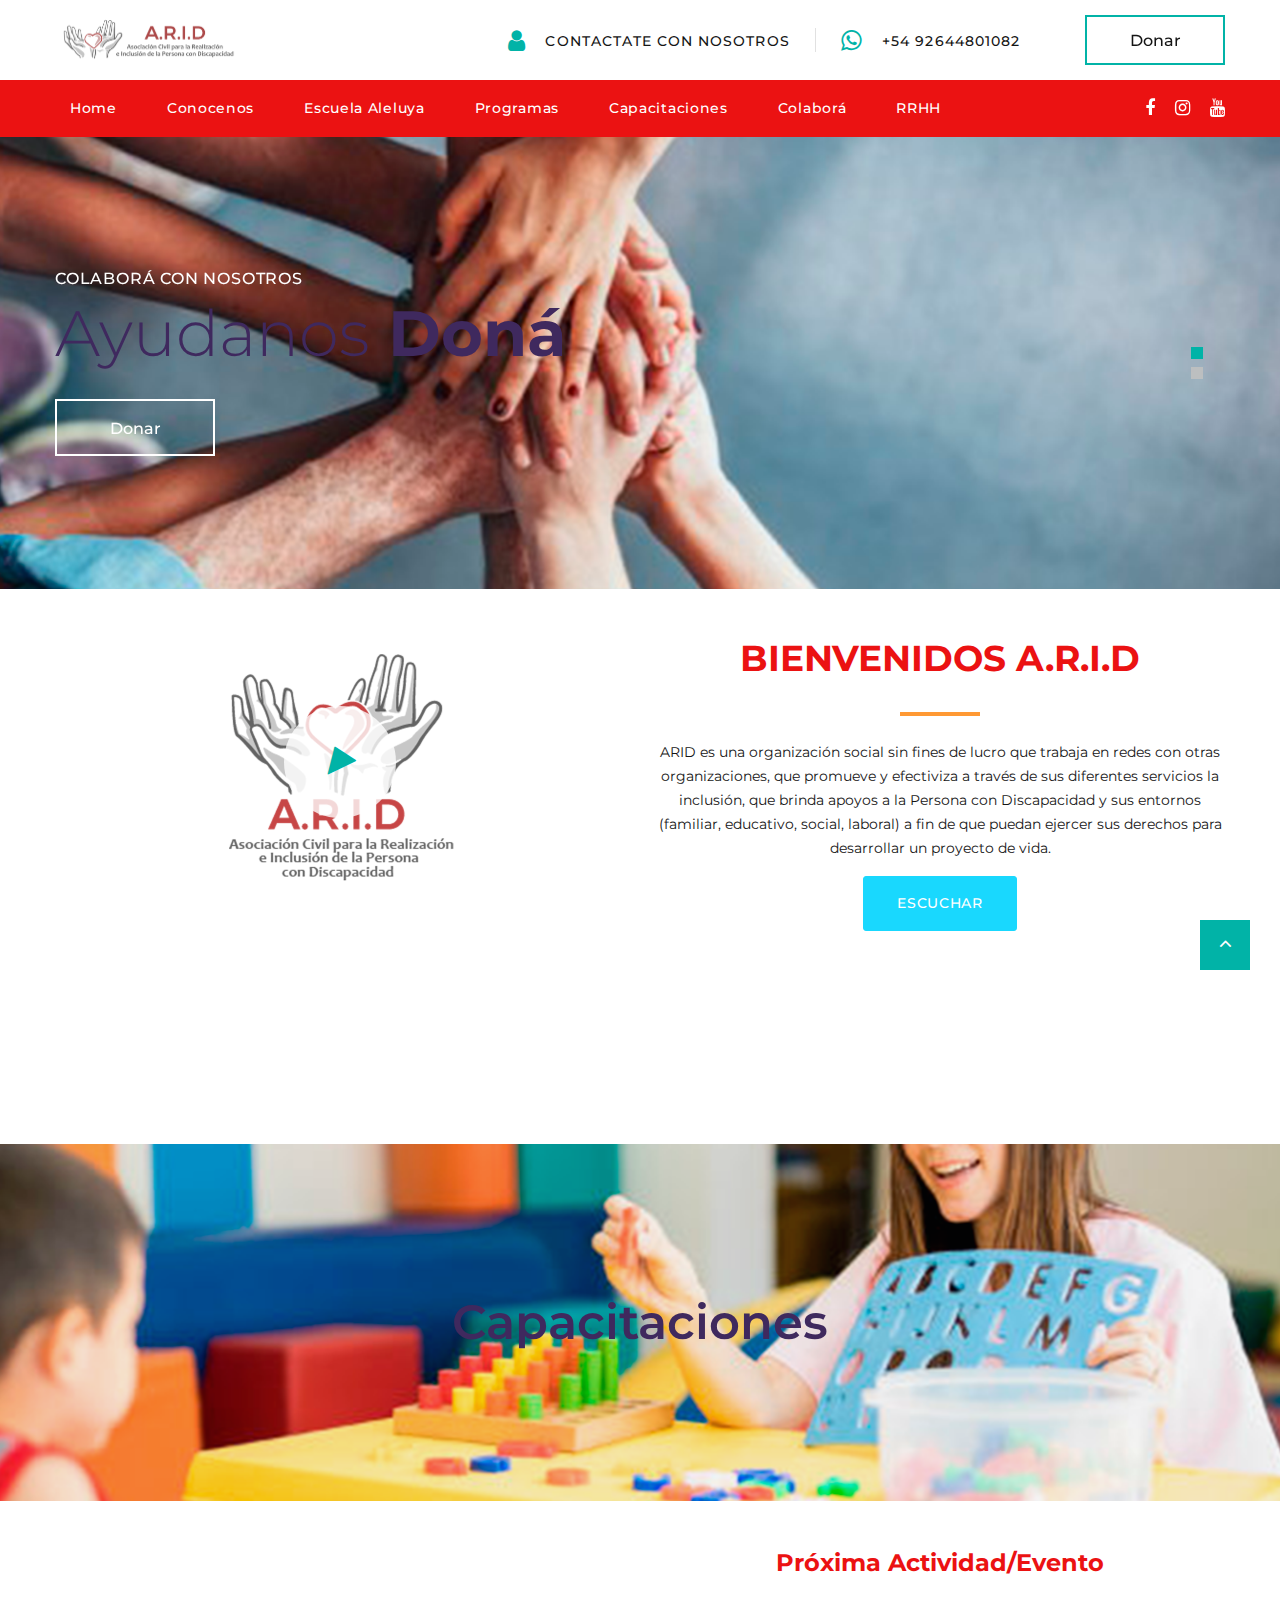
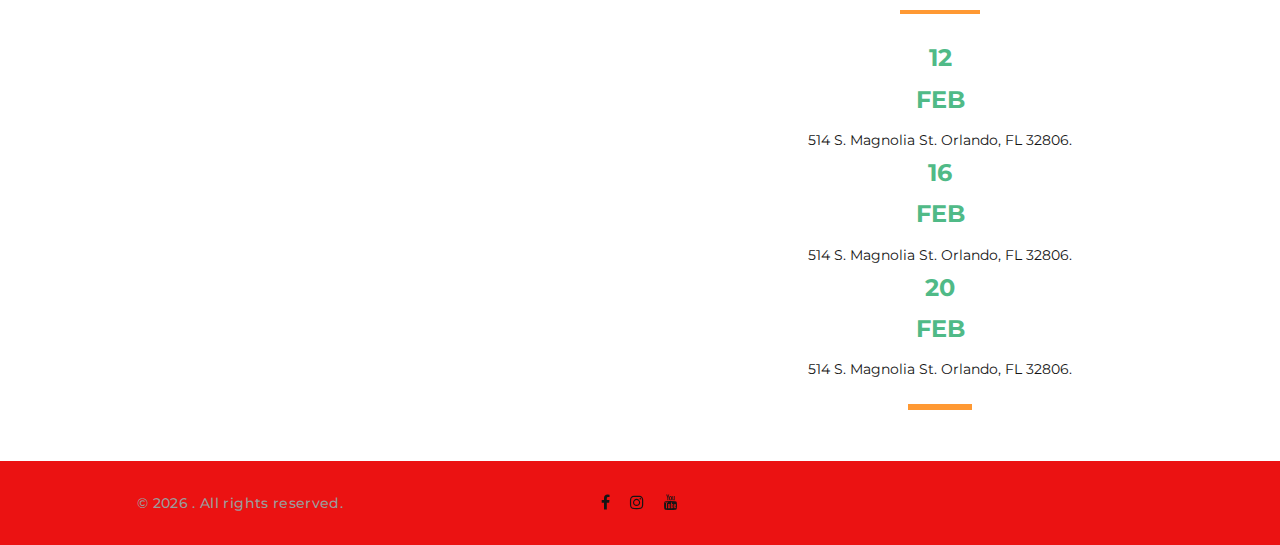
==== commit 5c4e7694: "actualizacion" ====
--- a/index.html
+++ b/index.html
@@ -9,11 +9,23 @@
   <meta http-equiv="X-UA-Compatible" content="IE=edge">
   <meta charset="utf-8">
   <script src="/cdn-cgi/apps/head/3ts2ksMwXvKRuG480KNifJ2_JNM.js"></script>
-  <link rel="icon" href="images/favicon.ico" type="image/x-icon">
+  <link rel="icon" href="images/marca1.png" type="image/x-icon">
+
+  <div id="fb-root"></div>
+  <script async defer crossorigin="anonymous" src="https://connect.facebook.net/es_ES/sdk.js#xfbml=1&version=v9.0"
+    nonce="B9XB0NMG"></script>
+
   <!-- Stylesheets-->
   <link rel="stylesheet" type="text/css"
     href="//fonts.googleapis.com/css?family=Montserrat:400,500,600,700%7CPoppins:400%7CTeko:300,400">
   <link rel="stylesheet" href="css/bootstrap.css">
+
+
+  <!-- Carga del CSS de "VenoBox" -->
+  <link rel="stylesheet" href="css/venobox.css">
+  <!-- Carga del CSS de "Jarallax" -->
+  <link rel="stylesheet" href="css/jarallax.css">
+
   <link rel="stylesheet" href="css/fonts.css">
   <link rel="stylesheet" href="css/style.css">
 
@@ -41,28 +53,27 @@
                 <!-- RD Navbar Toggle-->
                 <button class="rd-navbar-toggle" data-rd-navbar-toggle=".rd-navbar-nav-wrap"><span></span></button>
                 <!-- RD Navbar Brand-->
-                <div class="rd-navbar-brand"><a class="brand" href="index.html"><img src="images/" alt=""
-                      width="188" height="19" /></a></div>
+                <div class="rd-navbar-brand"><a class="brand" href="index.html"><img src="images/logo-horizontal.png"
+                      alt="" width="188" height="19" /></a></div>
               </div>
               <div class="rd-navbar-aside-right rd-navbar-collapse">
                 <ul class="rd-navbar-corporate-contacts">
-                    <li>
-                        <div class="unit unit-spacing-xs">
-                          <div class="unit-left"><span class="icon fa fa-user"></span></div>
-                          <div class="unit-body">
-                            <p>Contactate <span></span>con nosotros<span></span></p>
-                          </div>
-                        </div>
-                      </li>
                   <li>
                     <div class="unit unit-spacing-xs">
-                      <div class="unit-left"><span class="icon fa fa-phone"></span></div>
-                      <div class="unit-body"><a target="_blank" class="link-phone"
-                          href=" https://wa.me/5492644801082?text=Hola%20quisiera%20que%20me%20den%20mas%20información">+54
+                      <div class="unit-left"><span class="icon fa fa-user"></span></div>
+                      <div class="unit-body">
+                        <p>Contactate <span></span>con nosotros<span></span></p>
+                      </div>
+                    </div>
+                  </li>
+                  <li>
+                    <div class="unit unit-spacing-xs">
+                      <div class="unit-left"><span class="icon fa fa-whatsapp"></span></div>
+                      <div class="unit-body"><a target="_blank" class="link-phone" href="#">+54
                           92644801082</a></div>
                     </div>
                   </li>
-                </ul><a class="button button-md button-default-outline-2 button-ujarak" href="#">Donar</a>
+                </ul><a class="button button-md button-default-outline-2 button-ujarak" href="donar.html">Donar</a>
               </div>
             </div>
           </div>
@@ -70,49 +81,70 @@
             <div class="rd-navbar-main">
               <div class="rd-navbar-nav-wrap">
                 <ul class="list-inline list-inline-md rd-navbar-corporate-list-social">
-                  <li><a target="_blank" class="icon fa fa-facebook"
-                      href="https://www.facebook.com/ARIDasociacion"></a></li>
+                  <li><a target="_blank" class="icon fa fa-facebook" href="https://www.facebook.com/ARIDasociacion"></a>
+                  </li>
                   <li><a target="_blank" class="icon fa fa-instagram"
                       href="https://www.instagram.com/aridasociacion/?hl=es-la"></a></li>
-                      <li><a target="_blank" class="icon fa fa-youtube"
-                        href="https://www.instagram.com/aridasociacion/?hl=es-la"></a></li>
+                  <li><a target="_blank" class="icon fa fa-youtube"
+                      href="https://www.instagram.com/aridasociacion/?hl=es-la"></a></li>
                 </ul>
                 <!-- RD Navbar Nav-->
                 <ul class="rd-navbar-nav">
-                  <li class="rd-nav-item active"><a class="rd-nav-link" href="index.html">Home</a>
+                  <li class="rd-nav-item"><a class="rd-nav-link" href="index.html">Home</a>
                   </li>
                   <li class="rd-nav-item"><a class="rd-nav-link" href="nosotros.html">Conocenos</a>
-
-                  </li>
-                  <li class="rd-nav-item"><a class="rd-nav-link" href="#">Educacion</a>
+                    <!--<ul class="rd-menu rd-navbar-dropdown">
+                      <li class="rd-dropdown-item"><a class="rd-dropdown-link" href="#">Material de Interés</a>
+                      </li>
+                    </ul>-->
+                  </li>
+                  <li class="rd-nav-item"><a class="rd-nav-link" href="#">Escuela Aleluya</a>
                     <!-- RD Navbar Dropdown-->
                     <ul class="rd-menu rd-navbar-dropdown">
-                        <li class="rd-dropdown-item"><a class="rd-dropdown-link"
-                                href="aleluya.html">Educacion Especial Aleluya</a>
-                        </li>
-                        <li class="rd-dropdown-item"><a class="rd-dropdown-link"
-                            href="centrodia.html">Centro de Día Vida Nueva</a>
-                    </li>
+                      <li class="rd-dropdown-item"><a class="rd-dropdown-link" href="aleluya.html">Atención Temprana
+                          ANIDAR</a>
+                      </li>
+                      <li class="rd-dropdown-item"><a class="rd-dropdown-link" href="educacioninclusiva.html">Apoyo a la
+                          Educación Inclusiva</a>
+
+                        <ul class="rd-menu rd-navbar-dropdown">
+                          <li class="rd-dropdown-item"><a class="rd-dropdown-link" href="centrodia.html">Nivel
+                              inicial</a>
+                          <li class="rd-dropdown-item"><a class="rd-dropdown-link" href="centrodia.html">Nivel
+                              Primario</a>
+                          <li class="rd-dropdown-item"><a class="rd-dropdown-link" href="centrodia.html">Nivel
+                              Secundario</a>
+                          </li>
+                        </ul>
+                      </li>
+                      <li class="rd-dropdown-item"><a class="rd-dropdown-link" href="centrodia.html">Centro de formación
+                          social y laboral VIDA NUEVA</a>
+                      </li>
                     </ul>
-                </li>
+                  </li>
 
                   <li class="rd-nav-item"><a class="rd-nav-link" href="#">Programas</a>
                     <ul class="rd-menu rd-navbar-dropdown">
-                      <li class="rd-dropdown-item"><a class="rd-dropdown-link" href="programaempleo.html">Programa de Empleo y Vida Adulta</a>
-                      </li>
-                      <li class="rd-dropdown-item"><a class="rd-dropdown-link" href="programaincluiva.html">Programa de apoyo a la educación inclusiva</a>
+
+                      <li class="rd-dropdown-item"><a class="rd-dropdown-link" href="programaempleo.html">Programa de
+                          Inclusión Laboral y Vida Adulta</a>
+                      </li>
+                      <li class="rd-dropdown-item"><a class="rd-dropdown-link" href="programaincluiva.html">Programa de
+                          apoyo a la Educación Inclusiva</a>
                       </li>
                     </ul>
                   </li>
-                  <li class="rd-nav-item"><a class="rd-nav-link" href="material.html">Material de Interés</a>
-                  </li>
-                  <li class="rd-nav-item"><a class="rd-nav-link" href="colabora.html">Colaborá</a>
+                  <li class="rd-nav-item"><a class="rd-nav-link" href="#">Capacitaciones</a>
+                  </li>
+                  <li class="rd-nav-item"><a class="rd-nav-link" href="#">Colaborá</a>
                     <ul class="rd-menu rd-navbar-dropdown">
-                    <li class="rd-dropdown-item"><a class="rd-dropdown-link" href="serpadrino.html">Ser Padrino</a>
-                    </li>
-                  </ul>
-                  </li>
-                  <li class="rd-nav-item"><a class="rd-nav-link" href="trabaja.html">Trabaja con Nosotros</a>
+                      <li class="rd-dropdown-item"><a class="rd-dropdown-link" href="donar.html">Donar</a>
+                      </li>
+                      <li class="rd-dropdown-item"><a class="rd-dropdown-link" href="serpadrino.html">Ser Padrino</a>
+                      </li>
+                    </ul>
+                  </li>
+                  <li class="rd-nav-item"><a class="rd-nav-link" href="trabaja.html">RRHH</a>
                   </li>
 
                 </ul>
@@ -123,224 +155,217 @@
       </div>
     </header>
     <!-- Swiper------------------------------------------------->
+    <div class="d-none d-md-block">
     <section class="section swiper-container swiper-slider swiper-slider-corporate swiper-pagination-style-2"
       data-loop="true" data-autoplay="5000" data-simulate-touch="true" data-nav="false" data-direction="vertical">
-      <div class="swiper-wrapper text-left">
-        <div class="swiper-slide context-dark" data-slide-bg="images/WEB1.png">
+      <div class="text-left swiper-wrapper">
+        <div class="swiper-slide context-dark" data-slide-bg="images/donar-arid2.png">
           <div class="swiper-slide-caption section-md">
             <div class="container">
               <div class="row">
                 <div class="col-md-10">
-                  <h6 class="text-uppercase" data-caption-animate="fadeInRight" data-caption-delay="0">Ayudanos a seguir creciendo </h6>
+                  <h6 class="text-uppercase" data-caption-animate="fadeInRight" data-caption-delay="0">Colaborá con
+                    Nosotros </h6>
                   <h2 class="oh font-weight-light" data-caption-animate="slideInUp" data-caption-delay="100">
-                    <span>Asociate</span><span class="font-weight-bold"> a la ASN</span></h2><a
-                    class="button button-default-outline button-ujarak" href="asociate.html" data-caption-animate="fadeInLeft"
-                    data-caption-delay="0">Asociate</a>
+                    <span>Ayudanos</span><span class="font-weight-bold"> Doná</span></h2><a
+                    class="button button-default-outline button-ujarak" href="donar.html"
+                    data-caption-animate="fadeInLeft" data-caption-delay="0">Donar</a>
                 </div>
               </div>
             </div>
           </div>
         </div>
-        <div class="swiper-slide context-dark" data-slide-bg="images/1.png">
+        <div class="swiper-slide context-dark" data-slide-bg="images/somos-arid.png">
           <div class="swiper-slide-caption section-md">
             <div class="container">
               <div class="row">
-                <div class="col-md-10">
-                  <h6 class="text-uppercase" data-caption-animate="fadeInRight" data-caption-delay="0"></h6>
+                <!-- <div class="col-md-10">
+                  <h6 class="text-uppercase" data-caption-animate="fadeInRight" data-caption-delay="0">Apadrina a una
+                    Persona con Discapacidad</h6>
                   <h2 class="oh font-weight-light" data-caption-animate="slideInUp" data-caption-delay="100">
-                    <span></span><span class="font-weight-bold"> </span></h2><!--<a
-                    class="button button-default-outline button-ujarak" href="#" data-caption-animate="fadeInLeft"
-                    data-caption-delay="0"></a>!-->
-                </div>
-              </div>
-            </div>
-          </div>
-        </div>
-        <!--<div class="swiper-slide context-dark" data-slide-bg="images/1C.png">
-          <div class="swiper-slide-caption section-md">
-            <div class="container">
-              <div class="row">
-                <div class="col-md-10">
-                  <h6 class="text-uppercase" data-caption-animate="fadeInRight" data-caption-delay="0">Build your Next
-                    Holiday Trip with Us</h6>
-                  <h2 class="oh font-weight-light" data-caption-animate="slideInUp" data-caption-delay="100">
-                    <span>Create</span><span class="font-weight-bold"> Your Tour</span></h2><a
-                    class="button button-default-outline button-ujarak" href="#" data-caption-animate="fadeInLeft"
-                    data-caption-delay="0">Get in touch</a>
-                </div>
-              </div>
-            </div>-->
-          </div>
-        </div>
-      </div>
-      <!-- Swiper Pagination-->
+                    <span></span><span class="font-weight-bold"> </span></h2><a
+                    class="button button-default-outline button-ujarak" href="serpadrino.html"
+                    data-caption-animate="fadeInLeft" data-caption-delay="0"></a>
+                </div>-->
+              </div>
+            </div>
+          </div>
+        </div>
+
+      </div>
+
+        
+        <!-- Swiper Pagination-->
       <div class="swiper-pagination"></div>
-    </section>
-   
-
-    <!-- Discover New Horizons-->
-    <section class="section section-sm section-first bg-default text-md-left">
-      <div class="container">
-        <div class="row row-50 align-items-center justify-content-center justify-content-xl-between">
-          <div class="col-lg-4 text-center wow fadeInUp"><img src="images/asociate.png" alt="" width="556"
-              height="382" />
-          </div>
-          <div class="col-lg-8 wow fadeInRight" data-wow-delay=".1s">
-            <div class="box-width-lg-470">
-              <h3>Asociate a la ASN</h3>
-              <!-- Bootstrap tabs-->
-              <div
-                class="tabs-custom tabs-horizontal tabs-line tabs-line-big tabs-line-style-2 text-center text-md-left"
-                id="tabs-7">
-                <!-- Nav tabs-->
-                <ul class="nav nav-tabs">
-                  <li class="nav-item" role="presentation"><a class="nav-link active" href="#tabs-7-1"
-                      data-toggle="tab">Sobre nosotros</a></li>
-                  <li class="nav-item" role="presentation"><a class="nav-link" href="#tabs-7-2" data-toggle="tab">Porque
-                      ASN</a></li>
-                  <li class="nav-item" role="presentation"><a class="nav-link" href="#tabs-7-3"
-                      data-toggle="tab">Beneficios</a></li>
-                </ul>
-                <!-- Tab panes-->
-                <div class="tab-content">
-                  <div class="tab-pane fade show active" id="tabs-7-1">
-                    <p>Los Licenciados en Nutrición somos un eslabón fundamental en la formulación, organización,
-                      ejecución, supervisión y evaluación de planes y programas de nutrición y alimentación en los
-                      distintos niveles. Es por ello, que en adelante, estamos dispuestos a ofrecer todo nuestro
-                      conocimiento, capacidad profesional y ética en pos de una mejora de la situación alimentaria
-                      nutricional que nos toca atravesar en estos tiempos..</p>
-                    <div class="group-md group-middle"><a class="button button-secondary button-pipaluk"
-                        href="asociate.html">Asociate</a></div>
-                  </div>
-                  <div class="tab-pane fade" id="tabs-7-2">
-                    <p>La ASN aspira a alcanzar la representación plena de sus asociados y la protección tanto de
-                      los intereses individuales de los miembros cuanto los intereses societarios, en beneficio de la
-                      profesión, de ellos mismos y de la población en general.</p>
-                    <div class="group-md group-middle"><a class="button button-secondary button-pipaluk"
-                        href="asociate.html">Asociate</a></div>
-                  </div>
-                  <div class="tab-pane fade" id="tabs-7-3">
-                    <p>ASN representa y defiende los intereses de todos los profesionales de la Nutrición, en beneficio
-                      de la profesión, de ellos mismos y colabora en la promoción y difusión de hábitos alimentarios
-                      saludables para beneficio de la sociedad en general..</p>
-                    <div class="group-md group-middle"><a class="button button-secondary button-pipaluk"
-                        href="asociate.html">Asociate</a></div>
-                  </div>
-                </div>
-              </div>
-            </div>
-          </div>
-        </div>
-      </div>
-    </section>
-    <!--	Our Services-->
-    <section class="section section-sm text-md-center">
-      <div class="container">
-        <h3>Nuestros Beneficios</h3>
-        <div class="row row-30">
-          <!--<div class="col-sm-6 col-lg-4">
-            <article class="box-icon-classic">
-              <div
-                class="unit box-icon-classic-body flex-column flex-md-row text-md-left flex-lg-column text-lg-center flex-xl-row text-xl-left">
-                <div class="unit-left">
-                  <div class="box-icon-classic-icon fl-bigmug-line-equalization3"></div>
-                </div>
-                <div class="unit-body">
-                  <h5 class="box-icon-classic-title"><a href="services.html">Busca un Profesional Asociado</a></h5>
-                  <p class="box-icon-classic-text">Our unique matching system lets you find just the tour you want for
-                    your next holiday.</p>
-                </div>
-              </div>
-            </article>
-          </div>!-->
-          <div class="col-sm-6 col-lg-4">
-            <article class="box-icon-classic">
-              <div
-                class="unit box-icon-classic-body flex-column flex-md-row text-md-left flex-lg-column text-lg-center flex-xl-row text-xl-left">
-                <div class="unit-left">
-                  <div class="box-icon-classic-icon fl-bigmug-line-wallet26"></div>
-                </div>
-                <div class="unit-body">
-                  <h5 class="box-icon-classic-title"><a href="http://mpago.la/1JixDiU">Pago de la Cuota Social</a></h5>
-                  <p class="box-icon-classic-text">Ingresá para hacer el pago de la cuota a través de mercado pago.</p>
-                </div>
-              </div>
-            </article>
-          </div>
-      
-          <div class="col-sm-6 col-lg-4">
-            <article class="box-icon-classic">
-              <div
-                class="unit box-icon-classic-body flex-column flex-md-row text-md-left flex-lg-column text-lg-center flex-xl-row text-xl-left">
-                <div class="unit-left">
-                  <div class="box-icon-classic-icon fl-bigmug-line-zoom60"></div>
-                </div>
-                <div class="unit-body">
-                  <h5 class="box-icon-classic-title"><a target="_blank"
-                      href="https://drive.google.com/file/d/1uGD3yem0pOwCHuD5IJr7C49W4Ny6WHqo/view?usp=sharing">Prestadores
-                      Autorizados Obra Social Provincia</a></h5>
-                  <p class="box-icon-classic-text">Listado de nutricionista autorizados por Obra Social Provincia. </p>
-                </div>
-              </div>
-            </article>
-          </div>
-          <div class="col-sm-6 col-lg-4">
-            <article class="box-icon-classic">
-              <div
-                class="unit box-icon-classic-body flex-column flex-md-row text-md-left flex-lg-column text-lg-center flex-xl-row text-xl-left">
-                <div class="unit-left">
-                  <div class="box-icon-classic-icon fl-bigmug-line-list65"></div>
-                </div>
-                <div class="unit-body">
-                  <h5 class="box-icon-classic-title"><a target="_blank"
-                      href="https://drive.google.com/file/d/1yacfAy9fjM1IHgUPJ1AaPkUhxc15x-_g/view?usp=sharing">Honorarios
-                      Mínimos Éticos</a></h5>
-                  <p class="box-icon-classic-text">La ASN sugiere los honorarios mínimos profesional del
-                    nutricionista y del Licenciado en Nutrición. </p>
-                </div>
-              </div>
-            </article>
-          </div>
-        </div>
-      </div>
-    </section>
- 
-
-    <div class="footer-corporate-bottom-panel">
-      <div class="container">
-        <div class="row justfy-content-xl-space-berween row-10 align-items-md-center2">
-          <div class="col-sm-6 col-md-4 text-sm-right text-md-center">
-            <div>
-              <ul class="list-inline list-inline-sm footer-social-list-2">
-                <li><a target="_blank" class="icon fa fa-facebook"
-                    href="https://www.facebook.com/asociacionsanjuaninadenutricion"></a></li>
-                <li><a target="_blank" class="icon fa fa-instagram"
-                    href="https://www.instagram.com/asociacionnutricionsj/"></a></li>
-                <li><a target="_blank" class="icon fa fa-envelope-o" href="mailto:asanjuaninadenutricion@gmail.com"></a>
-                </li>
-                <li><a target="_blank" class="icon fa fa-whatsapp"
-                    href=" https://wa.me/5492644557387?text=Hola%20quisiera%20que%20me%20den%20mas%20información"></a>
-                </li>
-              </ul>
-            </div>
-          </div>
-          <div class="col-sm-6 col-md-4 order-sm-first">
-            <!-- Rights-->
-            <p class="rights"><span>&copy;&nbsp;</span><span class="copyright-year"></span> <span></span>.
-              All rights reserved<span>.</span>
-            </p>
-          </div>
-
+
+  </section>
+  </div>
+  <!-- Sección #bienvenidos -->
+  <section id="bienvenidos" class="py-5">
+
+    <div class="container">
+      <div class="row">
+        <div class="text-center col-12 col-lg-6">
+
+
+          <div class="contenedor-video d-inline-block position-relative text-truncate">
+
+            <img src="images/ARID 2020 marca-01 (Personalizado).png" alt="Imagen del video promocional del Sitio"
+              class="img-fluid">
+            <a href="https://youtu.be/cQPCLjNlclY" class="venobox-video" data-vbtype="video"
+              title="Bienvenidos ARID."><i class="fas fa-play"></i></a>
+
+          </div>
+        </div>
+        <div class="pt-4 text-center col-12 col-lg-6 pt-lg-0 ">
+          <h3 class="display-5 font-weight-bold text-arid mt-lg-n2">
+            BIENVENIDOS A.R.I.D
+          </h3><span class="separador-titulos"></span>
+          <h6 class="text-black-50"></h6>
+          <p id="texto">
+            ARID es una organización social sin fines de lucro que trabaja en redes con otras organizaciones, que
+            promueve y efectiviza a través de sus diferentes servicios la inclusión, que brinda apoyos a la Persona con
+            Discapacidad y sus entornos (familiar, educativo, social, laboral) a fin de que puedan ejercer sus derechos
+            para desarrollar un proyecto de vida.
+          </p>
+          <div>
+
+            <input class="mt-3 btn btn-primary " type="button" id="hablar" value="Escuchar"></p>
+
+
+
+          </div>
         </div>
       </div>
     </div>
-
+  </section>
+  <!-- <div>
+    
+ <input type="button" id="hablar" value="Decir">
+  </div>-->
+  <section class="section section-sm section-first bg-default text-md-left"></section>
+  <div class="breadcrumbs-custom context-dark bg-overlay-46">
+    <div class="container">
+      <h2 class="breadcrumbs-custom-title">Capacitaciones </h2>
+
+    </div>
+    <div class="box-position" style="background-image: url(images/formacion-arid.png);"></div>
   </div>
 
-  <!-- Javascript-->
+  </section>
+
+  <!-- Sección #bienvenidos -->
+  <section id="bienvenidos" class="py-5">
+
+    <div class="container">
+      <div class="row">
+        <div class="text-center col-12 col-lg-6">
+
+          <div class="fb-page" data-tabs="timeline,events,messages"
+            data-href="https://www.facebook.com/ARIDinclusionsanjuan" data-width="380" data-hide-cover="false"></div>
+
+        </div>
+        <div class="pt-4 text-center col-12 col-lg-6 pt-lg-0 ">
+          <h4 class="display-5 font-weight-bold text-arid mt-lg-n2">
+            Próxima Actividad/Evento
+          </h4><span class="separador-titulos"></span>
+          <h6 class="text-black-50"></h6>
+
+
+          <div class="col-12 col-lg-6 justify-content-center d-inline ">
+
+
+            <div class="mb-2">
+
+              <div class="font-weight-bold text-secondary h5">
+                <span class="counter" data-counterup-beginat="0" data-counterup-time="500">12</span>
+                <p class="mb-0">FEB</p>
+              </div>
+
+              <p class="mb-0">514 S. Magnolia St. Orlando, FL 32806.</p>
+              <div class="contador-linea"></div>
+            </div>
+
+
+            <div class="mb-2">
+
+              <div class="mb-2 font-weight-bold text-secondary h5">
+                <span class="counter" data-counterup-beginat="0" data-counterup-time="500">16</span>
+                <p class="mb-0">FEB</p>
+              </div>
+
+              <div class="contador-linea"></div>
+
+              <p class="mb-0">514 S. Magnolia St. Orlando, FL 32806.</p>
+            </div>
+
+            <div class="mb-2">
+
+              <div class="font-weight-bold text-secondary h5">
+                <span class="counter" data-counterup-beginat="0" data-counterup-time="500">20</span>
+                <p class="mb-0">FEB</p>
+              </div>
+
+              <div class="contador-linea"></div>
+
+              <p class="mb-0">514 S. Magnolia St. Orlando, FL 32806.</p>
+            </div>
+
+
+
+
+          </div>
+
+
+
+
+        </div>
+      </div>
+  </section>
+
+
+
+
+
+  <div class="footer-corporate-bottom-panel">
+    <div class="container">
+      <div class="row justfy-content-xl-space-berween row-10 align-items-md-center2">
+        <div class="col-sm-6 col-md-4 text-sm-right text-md-center">
+          <div>
+            <ul class="list-inline list-inline-sm footer-social-list-2">
+              <li><a target="_blank" class="icon fa fa-facebook" href="https://www.facebook.com/ARIDasociacion"></a>
+              </li>
+              <li><a target="_blank" class="icon fa fa-instagram"
+                  href="https://www.instagram.com/aridasociacion/?hl=es-la"></a></li>
+              <li><a target="_blank" class="icon fa fa-youtube" href="#"></a>
+              </li>
+
+            </ul>
+          </div>
+        </div>
+        <div class="col-sm-6 col-md-4 order-sm-first">
+          <!-- Rights-->
+          <p class="rights"><span>&copy;&nbsp;</span><span class="copyright-year"></span> <span></span>.
+            All rights reserved<span>.</span>
+          </p>
+        </div>
+
+      </div>
+    </div>
+  </div>
+
+  </div>
   <script src="js/core.min.js"></script>
+
+  <!-- Carga de "VenoBox" -->
+  <script src="js/venobox.min.js"></script>
+  <!-- Carga de "Jarallax" -->
+  <script src="js/jarallax.min.js"></script>
+
   <script src="js/script.js"></script>
 
+  <script src="js/scrip.js"></script>
+
 
 
 </body>
--- a/css/venobox.css
+++ b/css/venobox.css
@@ -0,0 +1,230 @@
+/* ------ venobox.css --------*/
+.vbox-overlay *, .vbox-overlay *:before, .vbox-overlay *:after{
+    -webkit-backface-visibility: hidden;
+    -webkit-box-sizing:border-box;
+    -moz-box-sizing:border-box;
+    box-sizing:border-box;
+}
+.vbox-overlay * { 
+    -webkit-backface-visibility: visible;
+    backface-visibility: visible;
+}
+.vbox-overlay{
+    display: -webkit-flex;
+    display: flex;
+    -webkit-flex-direction: column;
+    flex-direction: column;
+    -webkit-justify-content: center;
+    justify-content: center;
+    -webkit-align-items: center;
+    align-items: center;
+    position: fixed;
+    left: 0;
+    top: 0;
+    bottom: 0;
+    right: 0;
+    z-index: 1040;
+    -webkit-transform:translateZ(1000px);
+    transform: translateZ(1000px);
+    transform-style: preserve-3d;
+}
+
+/* ----- navigation ----- */
+.vbox-title{
+    width: 100%;
+    height: 40px;
+    float: left;
+    text-align: center;
+    line-height: 28px;
+    font-size: 12px;
+    padding: 6px 40px;
+    overflow: hidden;
+    position: fixed;
+    display: none;
+    left: 0;
+    z-index: 1050;
+}
+.vbox-close{
+    cursor: pointer;
+    position: fixed;
+    top: -1px;
+    right: 0;
+    width: 50px;
+    height: 40px;
+    padding: 6px;
+    display: block;
+    background-position:10px center;
+    overflow: hidden;
+    font-size: 24px;
+    line-height: 1;
+    text-align: center;
+    z-index: 1050;
+}
+.vbox-num{
+    cursor: pointer;
+    position: fixed;
+    left: 0;
+    height: 40px;
+    display: block;
+    overflow: hidden;
+    line-height: 28px;
+    font-size: 12px;
+    padding: 6px 10px;
+    display: none;
+    z-index: 1050;
+}
+/* ----- navigation ARROWS ----- */
+.vbox-next, .vbox-prev{
+    position: fixed;
+    top: 50%;
+    margin-top: -15px;
+    overflow: hidden;
+    cursor: pointer;
+    display: block;
+    width: 45px;
+    height: 45px;
+    z-index: 1050;
+}
+.vbox-next span, .vbox-prev span{
+    position: relative;
+    width: 20px;
+    height: 20px;
+    border: 2px solid transparent;
+    border-top-color: #B6B6B6;
+    border-right-color: #B6B6B6;
+    text-indent: -100px;
+    position: absolute;
+    top: 8px;
+    display: block;
+}
+.vbox-prev{
+    left: 15px;
+}
+.vbox-next{
+    right: 15px;
+}
+.vbox-prev span{
+    left: 10px;
+    -ms-transform: rotate(-135deg);
+    -webkit-transform: rotate(-135deg);
+    transform: rotate(-135deg);
+}
+.vbox-next span{
+    -ms-transform: rotate(45deg);
+    -webkit-transform: rotate(45deg);
+    transform: rotate(45deg);
+    right: 10px;
+}
+/* ------- inline window ------ */
+.vbox-inline{
+    width: 420px;
+    height: 315px;
+    height: 70vh;
+    padding: 10px;
+    background: #fff;
+    margin: 0 auto;
+    overflow: auto;
+    text-align: left;
+}
+/* ------- Video & iFrames window ------ */
+.venoframe{
+    max-width: 100%;
+    width: 100%;
+    border: none;
+    width: 100%;
+    height: 260px;
+    height: 70vh;
+}
+.venoframe.vbvid{
+    height: 260px;
+}
+@media (min-width: 768px) {
+    .venoframe, .vbox-inline{
+        width: 90%;
+        height: 360px;
+        height: 70vh;
+    }
+    .venoframe.vbvid{
+        width: 640px;
+        height: 360px;
+    }
+}
+@media (min-width: 992px) {
+    .venoframe, .vbox-inline{
+        max-width: 1200px;
+        width: 80%;
+        height: 540px;
+        height: 70vh;
+    }
+    .venoframe.vbvid{
+        width: 960px;
+        height: 540px;
+    }
+}
+/* 
+Please do NOT edit this part! 
+or at least read this note: http://i.imgur.com/7C0ws9e.gif
+*/
+.vbox-open{
+    overflow: hidden;
+}
+.vbox-container{
+    position: absolute;
+    left: 0;
+    right: 0;
+    top: 0;
+    bottom: 0;
+    overflow-x: hidden;
+    overflow-y: scroll;
+    overflow-scrolling: touch;
+    -webkit-overflow-scrolling: touch;
+    z-index: 20;
+    max-height: 100%;
+
+}
+
+.vbox-content{
+    text-align: center;
+    float: left;
+    width: 100%;
+    position: relative;
+    overflow: hidden;
+    padding: 20px 10px;
+}
+.vbox-container img{
+    max-width: 100%;
+    height: auto;
+}
+.figlio{
+    box-shadow: 0 0 12px rgba(0,0,0,0.19), 0 6px 6px rgba(0,0,0,0.23);
+    max-width: 100%;
+    text-align: initial;
+}
+img.figlio{
+    -webkit-user-select: none;
+-khtml-user-select: none;
+-moz-user-select: none;
+-o-user-select: none;
+user-select: none;
+}
+.vbox-content.swipe-left{
+    margin-left: -200px !important;
+}
+.vbox-content.swipe-right{
+    margin-left: 200px !important;
+}
+.animated{
+    webkit-transition: margin 300ms ease-out;
+    transition: margin 300ms ease-out;
+}
+.animate-in{
+    opacity: 1;
+}
+.animate-out{
+    opacity: 0;
+}
+/* ---------- preloader ----------
+ * SPINKIT 
+ * http://tobiasahlin.com/spinkit/
+-------------------------------- */
+.sk-double-bounce,.sk-rotating-plane{width:40px;height:40px;margin:40px auto}.sk-rotating-plane{background-color:#333;-webkit-animation:sk-rotatePlane 1.2s infinite ease-in-out;animation:sk-rotatePlane 1.2s infinite ease-in-out}@-webkit-keyframes sk-rotatePlane{0%{-webkit-transform:perspective(120px) rotateX(0) rotateY(0);transform:perspective(120px) rotateX(0) rotateY(0)}50%{-webkit-transform:perspective(120px) rotateX(-180.1deg) rotateY(0);transform:perspective(120px) rotateX(-180.1deg) rotateY(0)}100%{-webkit-transform:perspective(120px) rotateX(-180deg) rotateY(-179.9deg);transform:perspective(120px) rotateX(-180deg) rotateY(-179.9deg)}}@keyframes sk-rotatePlane{0%{-webkit-transform:perspective(120px) rotateX(0) rotateY(0);transform:perspective(120px) rotateX(0) rotateY(0)}50%{-webkit-transform:perspective(120px) rotateX(-180.1deg) rotateY(0);transform:perspective(120px) rotateX(-180.1deg) rotateY(0)}100%{-webkit-transform:perspective(120px) rotateX(-180deg) rotateY(-179.9deg);transform:perspective(120px) rotateX(-180deg) rotateY(-179.9deg)}}.sk-double-bounce{position:relative}.sk-double-bounce .sk-child{width:100%;height:100%;border-radius:50%;background-color:#333;opacity:.6;position:absolute;top:0;left:0;-webkit-animation:sk-doubleBounce 2s infinite ease-in-out;animation:sk-doubleBounce 2s infinite ease-in-out}.sk-chasing-dots .sk-child,.sk-spinner-pulse,.sk-three-bounce .sk-child{background-color:#333;border-radius:100%}.sk-double-bounce .sk-double-bounce2{-webkit-animation-delay:-1s;animation-delay:-1s}@-webkit-keyframes sk-doubleBounce{0%,100%{-webkit-transform:scale(0);transform:scale(0)}50%{-webkit-transform:scale(1);transform:scale(1)}}@keyframes sk-doubleBounce{0%,100%{-webkit-transform:scale(0);transform:scale(0)}50%{-webkit-transform:scale(1);transform:scale(1)}}.sk-wave{margin:40px auto;width:50px;height:40px;text-align:center;font-size:10px}.sk-wave .sk-rect{background-color:#333;height:100%;width:6px;display:inline-block;-webkit-animation:sk-waveStretchDelay 1.2s infinite ease-in-out;animation:sk-waveStretchDelay 1.2s infinite ease-in-out}.sk-wave .sk-rect1{-webkit-animation-delay:-1.2s;animation-delay:-1.2s}.sk-wave .sk-rect2{-webkit-animation-delay:-1.1s;animation-delay:-1.1s}.sk-wave .sk-rect3{-webkit-animation-delay:-1s;animation-delay:-1s}.sk-wave .sk-rect4{-webkit-animation-delay:-.9s;animation-delay:-.9s}.sk-wave .sk-rect5{-webkit-animation-delay:-.8s;animation-delay:-.8s}@-webkit-keyframes sk-waveStretchDelay{0%,100%,40%{-webkit-transform:scaleY(.4);transform:scaleY(.4)}20%{-webkit-transform:scaleY(1);transform:scaleY(1)}}@keyframes sk-waveStretchDelay{0%,100%,40%{-webkit-transform:scaleY(.4);transform:scaleY(.4)}20%{-webkit-transform:scaleY(1);transform:scaleY(1)}}.sk-wandering-cubes{margin:40px auto;width:40px;height:40px;position:relative}.sk-wandering-cubes .sk-cube{background-color:#333;width:10px;height:10px;position:absolute;top:0;left:0;-webkit-animation:sk-wanderingCube 1.8s ease-in-out -1.8s infinite both;animation:sk-wanderingCube 1.8s ease-in-out -1.8s infinite both}.sk-chasing-dots,.sk-spinner-pulse{width:40px;height:40px;margin:40px auto}.sk-wandering-cubes .sk-cube2{-webkit-animation-delay:-.9s;animation-delay:-.9s}@-webkit-keyframes sk-wanderingCube{0%{-webkit-transform:rotate(0);transform:rotate(0)}25%{-webkit-transform:translateX(30px) rotate(-90deg) scale(.5);transform:translateX(30px) rotate(-90deg) scale(.5)}50%{-webkit-transform:translateX(30px) translateY(30px) rotate(-179deg);transform:translateX(30px) translateY(30px) rotate(-179deg)}50.1%{-webkit-transform:translateX(30px) translateY(30px) rotate(-180deg);transform:translateX(30px) translateY(30px) rotate(-180deg)}75%{-webkit-transform:translateX(0) translateY(30px) rotate(-270deg) scale(.5);transform:translateX(0) translateY(30px) rotate(-270deg) scale(.5)}100%{-webkit-transform:rotate(-360deg);transform:rotate(-360deg)}}@keyframes sk-wanderingCube{0%{-webkit-transform:rotate(0);transform:rotate(0)}25%{-webkit-transform:translateX(30px) rotate(-90deg) scale(.5);transform:translateX(30px) rotate(-90deg) scale(.5)}50%{-webkit-transform:translateX(30px) translateY(30px) rotate(-179deg);transform:translateX(30px) translateY(30px) rotate(-179deg)}50.1%{-webkit-transform:translateX(30px) translateY(30px) rotate(-180deg);transform:translateX(30px) translateY(30px) rotate(-180deg)}75%{-webkit-transform:translateX(0) translateY(30px) rotate(-270deg) scale(.5);transform:translateX(0) translateY(30px) rotate(-270deg) scale(.5)}100%{-webkit-transform:rotate(-360deg);transform:rotate(-360deg)}}.sk-spinner-pulse{-webkit-animation:sk-pulseScaleOut 1s infinite ease-in-out;animation:sk-pulseScaleOut 1s infinite ease-in-out}@-webkit-keyframes sk-pulseScaleOut{0%{-webkit-transform:scale(0);transform:scale(0)}100%{-webkit-transform:scale(1);transform:scale(1);opacity:0}}@keyframes sk-pulseScaleOut{0%{-webkit-transform:scale(0);transform:scale(0)}100%{-webkit-transform:scale(1);transform:scale(1);opacity:0}}.sk-chasing-dots{position:relative;text-align:center;-webkit-animation:sk-chasingDotsRotate 2s infinite linear;animation:sk-chasingDotsRotate 2s infinite linear}.sk-chasing-dots .sk-child{width:60%;height:60%;display:inline-block;position:absolute;top:0;-webkit-animation:sk-chasingDotsBounce 2s infinite ease-in-out;animation:sk-chasingDotsBounce 2s infinite ease-in-out}.sk-chasing-dots .sk-dot2{top:auto;bottom:0;-webkit-animation-delay:-1s;animation-delay:-1s}@-webkit-keyframes sk-chasingDotsRotate{100%{-webkit-transform:rotate(360deg);transform:rotate(360deg)}}@keyframes sk-chasingDotsRotate{100%{-webkit-transform:rotate(360deg);transform:rotate(360deg)}}@-webkit-keyframes sk-chasingDotsBounce{0%,100%{-webkit-transform:scale(0);transform:scale(0)}50%{-webkit-transform:scale(1);transform:scale(1)}}@keyframes sk-chasingDotsBounce{0%,100%{-webkit-transform:scale(0);transform:scale(0)}50%{-webkit-transform:scale(1);transform:scale(1)}}.sk-three-bounce{margin:40px auto;width:80px;text-align:center}.sk-three-bounce .sk-child{width:20px;height:20px;display:inline-block;-webkit-animation:sk-three-bounce 1.4s ease-in-out 0s infinite both;animation:sk-three-bounce 1.4s ease-in-out 0s infinite both}.sk-circle .sk-child:before,.sk-fading-circle .sk-circle:before{display:block;border-radius:100%;content:'';background-color:#333}.sk-three-bounce .sk-bounce1{-webkit-animation-delay:-.32s;animation-delay:-.32s}.sk-three-bounce .sk-bounce2{-webkit-animation-delay:-.16s;animation-delay:-.16s}@-webkit-keyframes sk-three-bounce{0%,100%,80%{-webkit-transform:scale(0);transform:scale(0)}40%{-webkit-transform:scale(1);transform:scale(1)}}@keyframes sk-three-bounce{0%,100%,80%{-webkit-transform:scale(0);transform:scale(0)}40%{-webkit-transform:scale(1);transform:scale(1)}}.sk-circle{margin:40px auto;width:40px;height:40px;position:relative}.sk-circle .sk-child{width:100%;height:100%;position:absolute;left:0;top:0}.sk-circle .sk-child:before{margin:0 auto;width:15%;height:15%;-webkit-animation:sk-circleBounceDelay 1.2s infinite ease-in-out both;animation:sk-circleBounceDelay 1.2s infinite ease-in-out both}.sk-circle .sk-circle2{-webkit-transform:rotate(30deg);-ms-transform:rotate(30deg);transform:rotate(30deg)}.sk-circle .sk-circle3{-webkit-transform:rotate(60deg);-ms-transform:rotate(60deg);transform:rotate(60deg)}.sk-circle .sk-circle4{-webkit-transform:rotate(90deg);-ms-transform:rotate(90deg);transform:rotate(90deg)}.sk-circle .sk-circle5{-webkit-transform:rotate(120deg);-ms-transform:rotate(120deg);transform:rotate(120deg)}.sk-circle .sk-circle6{-webkit-transform:rotate(150deg);-ms-transform:rotate(150deg);transform:rotate(150deg)}.sk-circle .sk-circle7{-webkit-transform:rotate(180deg);-ms-transform:rotate(180deg);transform:rotate(180deg)}.sk-circle .sk-circle8{-webkit-transform:rotate(210deg);-ms-transform:rotate(210deg);transform:rotate(210deg)}.sk-circle .sk-circle9{-webkit-transform:rotate(240deg);-ms-transform:rotate(240deg);transform:rotate(240deg)}.sk-circle .sk-circle10{-webkit-transform:rotate(270deg);-ms-transform:rotate(270deg);transform:rotate(270deg)}.sk-circle .sk-circle11{-webkit-transform:rotate(300deg);-ms-transform:rotate(300deg);transform:rotate(300deg)}.sk-circle .sk-circle12{-webkit-transform:rotate(330deg);-ms-transform:rotate(330deg);transform:rotate(330deg)}.sk-circle .sk-circle2:before{-webkit-animation-delay:-1.1s;animation-delay:-1.1s}.sk-circle .sk-circle3:before{-webkit-animation-delay:-1s;animation-delay:-1s}.sk-circle .sk-circle4:before{-webkit-animation-delay:-.9s;animation-delay:-.9s}.sk-circle .sk-circle5:before{-webkit-animation-delay:-.8s;animation-delay:-.8s}.sk-circle .sk-circle6:before{-webkit-animation-delay:-.7s;animation-delay:-.7s}.sk-circle .sk-circle7:before{-webkit-animation-delay:-.6s;animation-delay:-.6s}.sk-circle .sk-circle8:before{-webkit-animation-delay:-.5s;animation-delay:-.5s}.sk-circle .sk-circle9:before{-webkit-animation-delay:-.4s;animation-delay:-.4s}.sk-circle .sk-circle10:before{-webkit-animation-delay:-.3s;animation-delay:-.3s}.sk-circle .sk-circle11:before{-webkit-animation-delay:-.2s;animation-delay:-.2s}.sk-circle .sk-circle12:before{-webkit-animation-delay:-.1s;animation-delay:-.1s}@-webkit-keyframes sk-circleBounceDelay{0%,100%,80%{-webkit-transform:scale(0);transform:scale(0)}40%{-webkit-transform:scale(1);transform:scale(1)}}@keyframes sk-circleBounceDelay{0%,100%,80%{-webkit-transform:scale(0);transform:scale(0)}40%{-webkit-transform:scale(1);transform:scale(1)}}.sk-cube-grid{width:40px;height:40px;margin:40px auto}.sk-cube-grid .sk-cube{width:33.33%;height:33.33%;background-color:#333;float:left;-webkit-animation:sk-cubeGridScaleDelay 1.3s infinite ease-in-out;animation:sk-cubeGridScaleDelay 1.3s infinite ease-in-out}.sk-cube-grid .sk-cube1{-webkit-animation-delay:.2s;animation-delay:.2s}.sk-cube-grid .sk-cube2{-webkit-animation-delay:.3s;animation-delay:.3s}.sk-cube-grid .sk-cube3{-webkit-animation-delay:.4s;animation-delay:.4s}.sk-cube-grid .sk-cube4{-webkit-animation-delay:.1s;animation-delay:.1s}.sk-cube-grid .sk-cube5{-webkit-animation-delay:.2s;animation-delay:.2s}.sk-cube-grid .sk-cube6{-webkit-animation-delay:.3s;animation-delay:.3s}.sk-cube-grid .sk-cube7{-webkit-animation-delay:0ms;animation-delay:0ms}.sk-cube-grid .sk-cube8{-webkit-animation-delay:.1s;animation-delay:.1s}.sk-cube-grid .sk-cube9{-webkit-animation-delay:.2s;animation-delay:.2s}@-webkit-keyframes sk-cubeGridScaleDelay{0%,100%,70%{-webkit-transform:scale3D(1,1,1);transform:scale3D(1,1,1)}35%{-webkit-transform:scale3D(0,0,1);transform:scale3D(0,0,1)}}@keyframes sk-cubeGridScaleDelay{0%,100%,70%{-webkit-transform:scale3D(1,1,1);transform:scale3D(1,1,1)}35%{-webkit-transform:scale3D(0,0,1);transform:scale3D(0,0,1)}}.sk-fading-circle{margin:40px auto;width:40px;height:40px;position:relative}.sk-fading-circle .sk-circle{width:100%;height:100%;position:absolute;left:0;top:0}.sk-fading-circle .sk-circle:before{margin:0 auto;width:15%;height:15%;-webkit-animation:sk-circleFadeDelay 1.2s infinite ease-in-out both;animation:sk-circleFadeDelay 1.2s infinite ease-in-out both}.sk-fading-circle .sk-circle2{-webkit-transform:rotate(30deg);-ms-transform:rotate(30deg);transform:rotate(30deg)}.sk-fading-circle .sk-circle3{-webkit-transform:rotate(60deg);-ms-transform:rotate(60deg);transform:rotate(60deg)}.sk-fading-circle .sk-circle4{-webkit-transform:rotate(90deg);-ms-transform:rotate(90deg);transform:rotate(90deg)}.sk-fading-circle .sk-circle5{-webkit-transform:rotate(120deg);-ms-transform:rotate(120deg);transform:rotate(120deg)}.sk-fading-circle .sk-circle6{-webkit-transform:rotate(150deg);-ms-transform:rotate(150deg);transform:rotate(150deg)}.sk-fading-circle .sk-circle7{-webkit-transform:rotate(180deg);-ms-transform:rotate(180deg);transform:rotate(180deg)}.sk-fading-circle .sk-circle8{-webkit-transform:rotate(210deg);-ms-transform:rotate(210deg);transform:rotate(210deg)}.sk-fading-circle .sk-circle9{-webkit-transform:rotate(240deg);-ms-transform:rotate(240deg);transform:rotate(240deg)}.sk-fading-circle .sk-circle10{-webkit-transform:rotate(270deg);-ms-transform:rotate(270deg);transform:rotate(270deg)}.sk-fading-circle .sk-circle11{-webkit-transform:rotate(300deg);-ms-transform:rotate(300deg);transform:rotate(300deg)}.sk-fading-circle .sk-circle12{-webkit-transform:rotate(330deg);-ms-transform:rotate(330deg);transform:rotate(330deg)}.sk-fading-circle .sk-circle2:before{-webkit-animation-delay:-1.1s;animation-delay:-1.1s}.sk-fading-circle .sk-circle3:before{-webkit-animation-delay:-1s;animation-delay:-1s}.sk-fading-circle .sk-circle4:before{-webkit-animation-delay:-.9s;animation-delay:-.9s}.sk-fading-circle .sk-circle5:before{-webkit-animation-delay:-.8s;animation-delay:-.8s}.sk-fading-circle .sk-circle6:before{-webkit-animation-delay:-.7s;animation-delay:-.7s}.sk-fading-circle .sk-circle7:before{-webkit-animation-delay:-.6s;animation-delay:-.6s}.sk-fading-circle .sk-circle8:before{-webkit-animation-delay:-.5s;animation-delay:-.5s}.sk-fading-circle .sk-circle9:before{-webkit-animation-delay:-.4s;animation-delay:-.4s}.sk-fading-circle .sk-circle10:before{-webkit-animation-delay:-.3s;animation-delay:-.3s}.sk-fading-circle .sk-circle11:before{-webkit-animation-delay:-.2s;animation-delay:-.2s}.sk-fading-circle .sk-circle12:before{-webkit-animation-delay:-.1s;animation-delay:-.1s}@-webkit-keyframes sk-circleFadeDelay{0%,100%,39%{opacity:0}40%{opacity:1}}@keyframes sk-circleFadeDelay{0%,100%,39%{opacity:0}40%{opacity:1}}.sk-folding-cube{margin:40px auto;width:40px;height:40px;position:relative;-webkit-transform:rotateZ(45deg);transform:rotateZ(45deg)}.sk-folding-cube .sk-cube{float:left;width:50%;height:50%;position:relative;-webkit-transform:scale(1.1);-ms-transform:scale(1.1);transform:scale(1.1)}.sk-folding-cube .sk-cube:before{content:'';position:absolute;top:0;left:0;width:100%;height:100%;background-color:#333;-webkit-animation:sk-foldCubeAngle 2.4s infinite linear both;animation:sk-foldCubeAngle 2.4s infinite linear both;-webkit-transform-origin:100% 100%;-ms-transform-origin:100% 100%;transform-origin:100% 100%}.sk-folding-cube .sk-cube2{-webkit-transform:scale(1.1) rotateZ(90deg);transform:scale(1.1) rotateZ(90deg)}.sk-folding-cube .sk-cube3{-webkit-transform:scale(1.1) rotateZ(180deg);transform:scale(1.1) rotateZ(180deg)}.sk-folding-cube .sk-cube4{-webkit-transform:scale(1.1) rotateZ(270deg);transform:scale(1.1) rotateZ(270deg)}.sk-folding-cube .sk-cube2:before{-webkit-animation-delay:.3s;animation-delay:.3s}.sk-folding-cube .sk-cube3:before{-webkit-animation-delay:.6s;animation-delay:.6s}.sk-folding-cube .sk-cube4:before{-webkit-animation-delay:.9s;animation-delay:.9s}@-webkit-keyframes sk-foldCubeAngle{0%,10%{-webkit-transform:perspective(140px) rotateX(-180deg);transform:perspective(140px) rotateX(-180deg);opacity:0}25%,75%{-webkit-transform:perspective(140px) rotateX(0);transform:perspective(140px) rotateX(0);opacity:1}100%,90%{-webkit-transform:perspective(140px) rotateY(180deg);transform:perspective(140px) rotateY(180deg);opacity:0}}@keyframes sk-foldCubeAngle{0%,10%{-webkit-transform:perspective(140px) rotateX(-180deg);transform:perspective(140px) rotateX(-180deg);opacity:0}25%,75%{-webkit-transform:perspective(140px) rotateX(0);transform:perspective(140px) rotateX(0);opacity:1}100%,90%{-webkit-transform:perspective(140px) rotateY(180deg);transform:perspective(140px) rotateY(180deg);opacity:0}}
--- a/css/jarallax.css
+++ b/css/jarallax.css
@@ -0,0 +1,15 @@
+.jarallax {
+    position: relative;
+    z-index: 0;
+}
+.jarallax > .jarallax-img {
+    position: absolute;
+    object-fit: cover;
+    /* support for plugin https://github.com/bfred-it/object-fit-images */
+    font-family: 'object-fit: cover;';
+    top: 0;
+    left: 0;
+    width: 100%;
+    height: 100%;
+    z-index: -1;
+}--- a/css/style.css
+++ b/css/style.css
@@ -6779,7 +6779,7 @@
 .breadcrumbs-custom-path {
   margin-left: -15px;
   margin-right: -15px;
-  font-size: 14px;
+  font-size: 30px;
   line-height: 1.33;
   font-weight: 500;
   letter-spacing: .1em;
@@ -6830,7 +6830,10 @@
 
 @media (min-width: 576px) {
   * + .breadcrumbs-custom-path {
-    margin-top: 18px; } }
+    margin-top: 18px; }
+
+  .breadcrumbs-custom-title2 {
+    padding: 150px 0; } }
 @media (min-width: 1200px) {
   .breadcrumbs-custom {
     padding: 150px 0; } }
@@ -7596,7 +7599,7 @@
     padding-top: 75px; } }
 .footer-corporate-bottom-panel {
   padding: 30px 0;
-  background: #11263a;
+  background: #Eb1212;
   color: rgba(255, 255, 255, 0.3); }
 
 .footer-minimal {
@@ -10761,7 +10764,7 @@
 .context-dark h1,
 .bg-gray-dark h1,
 .bg-primary h1, .context-dark h2, .bg-gray-dark h2, .bg-primary h2, .context-dark h3, .bg-gray-dark h3, .bg-primary h3, .context-dark h4, .bg-gray-dark h4, .bg-primary h4, .context-dark h5, .bg-gray-dark h5, .bg-primary h5, .context-dark h6, .bg-gray-dark h6, .bg-primary h6, .context-dark [class*='heading-'], .bg-gray-dark [class*='heading-'], .bg-primary [class*='heading-'] {
-  color: #ffffff; }
+  color: #3f295e; }
 
 .context-dark .form-wrap.has-error .form-input, .bg-gray-dark .form-wrap.has-error .form-input, .bg-primary .form-wrap.has-error .form-input {
   border-color: transparent; }
@@ -11896,7 +11899,7 @@
   color: #01b3a7; }
 
 .rd-navbar-static .rd-nav-item.active .rd-nav-link {
-  color: #01b3a7;
+  color: #Ff9933;
   background: transparent; }
 
 .rd-navbar-static .rd-nav-item.active > .rd-navbar-submenu-toggle {
@@ -11943,7 +11946,7 @@
   transition: .25s; }
 
 .rd-navbar-static .rd-nav-link:hover {
-  color: #01b3a7; }
+  color: #Ff9933; }
 
 .rd-navbar-static .rd-menu {
   z-index: 15;
@@ -14867,7 +14870,7 @@
           align-items: center; }
 
 .rd-navbar-corporate.rd-navbar-static .rd-navbar-main-outer {
-  background: #F2455A; }
+  background: #Eb1212; }
 
 .rd-navbar-corporate.rd-navbar-static .rd-navbar-nav-wrap {
   display: -webkit-box;
@@ -21420,4 +21423,150 @@
   width: 100%;
   height: 100%; }
 
+/*-----------------------------------------
+8. ESTILOS PARA "#bienvenidos"
+------------------------------------------*/
+.contenedor-video a {
+  background-color: rgba(255, 255, 255, 0.79);
+  width: 7rem;
+  height: 7rem;
+  display: -webkit-box;
+  display: -ms-flexbox;
+  display: flex;
+  border-radius: 50%;
+  font-size: 2rem;
+  -webkit-box-pack: center;
+      -ms-flex-pack: center;
+          justify-content: center;
+  -webkit-box-align: center;
+      -ms-flex-align: center;
+          align-items: center;
+  text-decoration: none;
+  position: absolute;
+  left: 50%;
+  top: 50%;
+  -webkit-transform: translate(-50%, -50%);
+          transform: translate(-50%, -50%);
+  background-clip: padding-box;
+  border: 0 solid transparent;
+  -webkit-transition: all .5s ease;
+  transition: all .5s ease; }
+
+.contenedor-video a:hover {
+  color: #fff;
+  border: 10px solid rgba(255, 255, 255, 0.5); }
+
+.contenedor-video img {
+  -webkit-transition: all .5s ease;
+  transition: all .5s ease; }
+
+.contenedor-video:hover img {
+  -webkit-transform: scale(1.2);
+          transform: scale(1.2); }
+
+.text-arid {
+  color: #Eb1212 !important; }
+
+/*-----------------------------------------
+15. ESTILOS PARA "#nuestra-app"
+------------------------------------------*/
+#nuestra-app::before {
+  content: "";
+  position: absolute;
+  background: rgba(0, 0, 0, 0.5);
+  left: 0;
+  top: 0;
+  right: 0;
+  bottom: 0; }
+
+.separador-titulos {
+  display: inline-block;
+  margin-top: 2rem;
+  height: 4px;
+  width: 80px;
+  background: #Ff9933; }
+
+/*-----------------------------------------
+3. ESTILOS COLOR PRINCIPAL
+------------------------------------------
+
+.bg-primary {
+    background-color: $principal !important;
+}*/
+.text-primary {
+  color: #19D8FE !important; }
+
+/*Estilos btn-primary*/
+.btn-primary {
+  color: #fff;
+  background-color: #19D8FE;
+  border-color: #19D8FE;
+  position: relative;
+  overflow: hidden;
+  z-index: 1;
+  -webkit-transition: all .3s ease;
+  transition: all .3s ease; }
+
+.btn-primary:hover {
+  color: #35363c;
+  background-color: #fff;
+  border-color: #19D8FE; }
+
+.btn-primary:active {
+  color: #35363c !important;
+  background-color: #32dcfe !important;
+  border-color: #4ce1fe !important; }
+
+/*Insertamos la fecha del boton principal*/
+.btn-primary:after {
+  font-family: 'Font Awesome 5 Free';
+  font-weight: 900;
+  content: "\f027";
+  position: relative;
+  left: .6rem;
+  top: .1rem;
+  -webkit-transition: left .3s ease;
+  transition: left .3s ease; }
+
+.btn-primary:hover:after,
+.btn-primary:focus:after,
+.btn-primary:active:after {
+  left: .25rem; }
+
+/*Insertamos la caja blanca del boton principal*/
+.btn-primary:before {
+  content: "";
+  z-index: -1;
+  width: 0;
+  height: 100%;
+  background: #fff;
+  position: absolute;
+  left: 50%;
+  top: 0;
+  -webkit-transform: skew(45deg, 0);
+          transform: skew(45deg, 0);
+  -webkit-transition: all .4s ease;
+  transition: all .4s ease; }
+
+.btn-primary:hover:before,
+.btn-primary:focus:before,
+.btn-primary:active:before {
+  width: 130%;
+  left: -15%; }
+
+/*-----------------------------------------
+10. ESTILOS PARA "#premios"
+------------------------------------------*/
+.contador-linea {
+  background-color: #Ff9933;
+  width: 4rem;
+  height: .4rem;
+  position: absolute;
+  bottom: 0;
+  left: 50%;
+  -webkit-transform: translateX(-50%);
+          transform: translateX(-50%);
+  -webkit-transition: all .5s ease;
+  transition: all .5s ease; }
+
 /*# sourceMappingURL=style.css.map */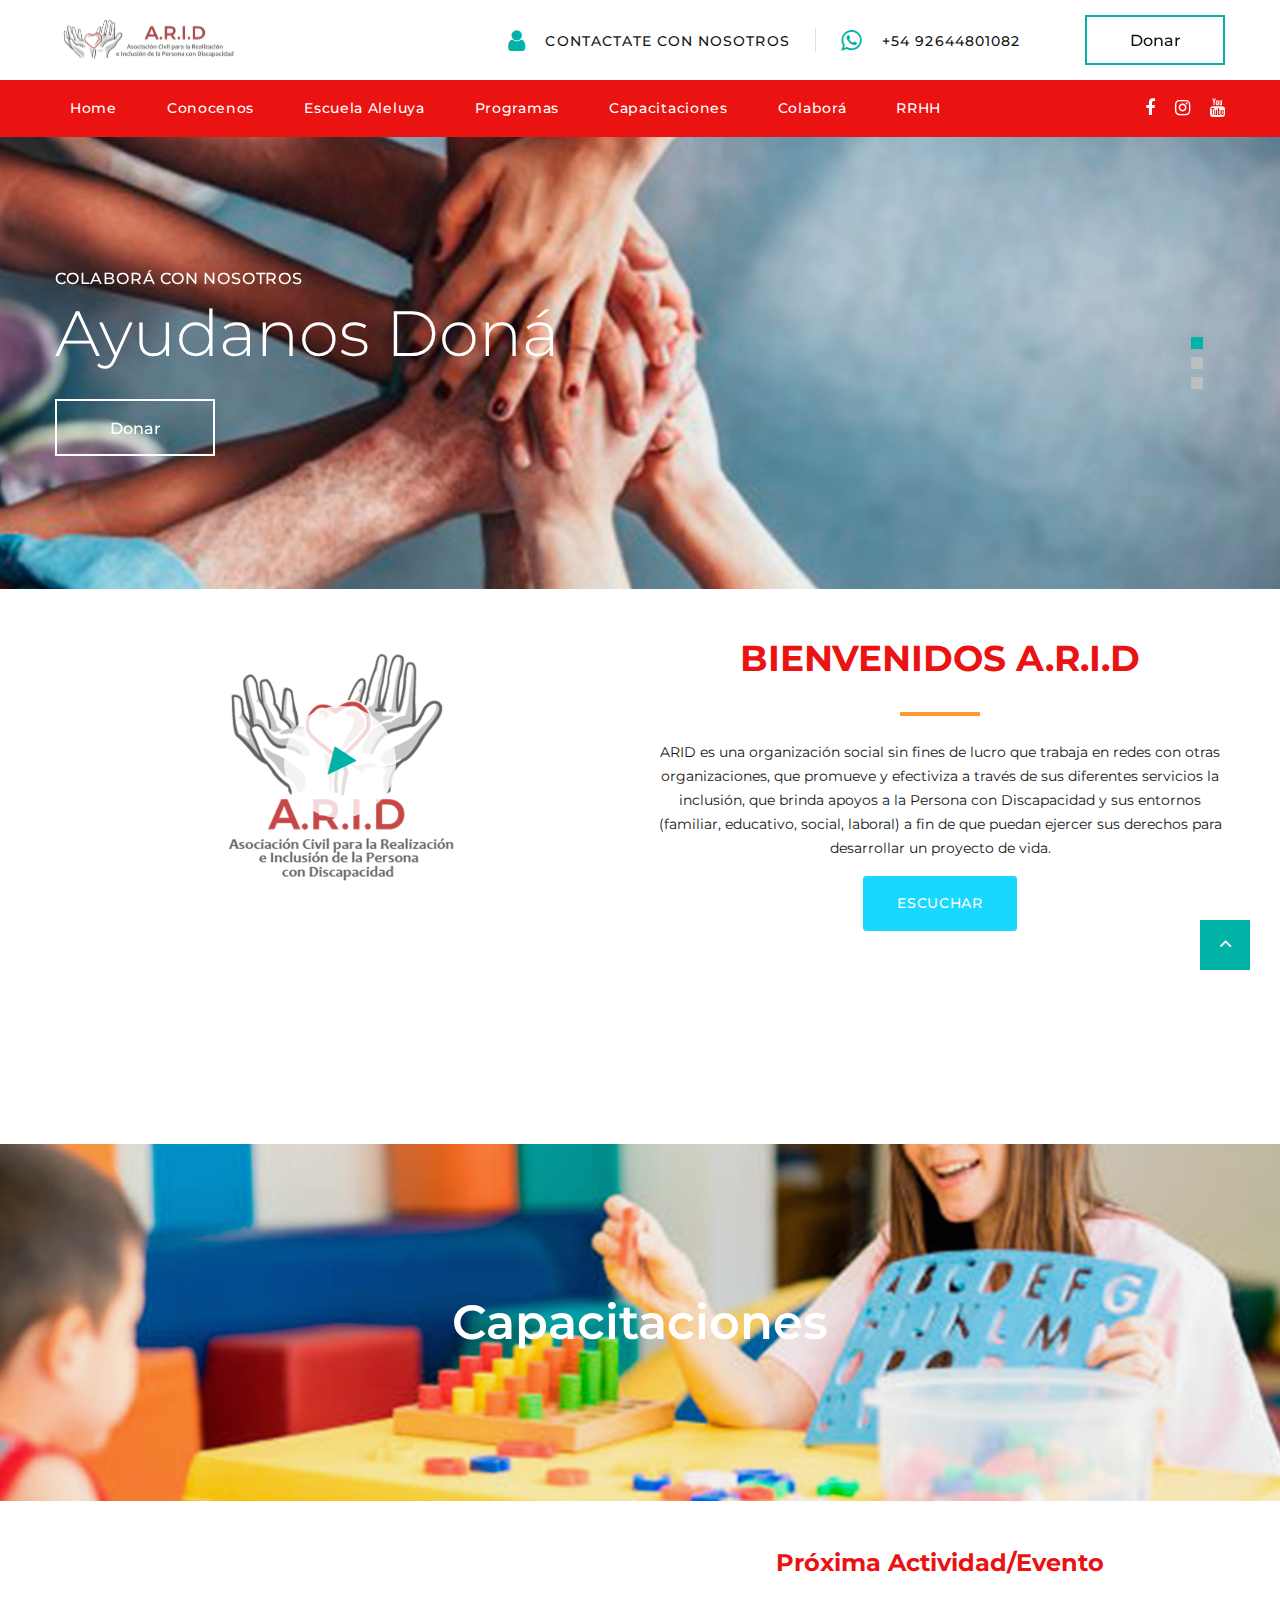
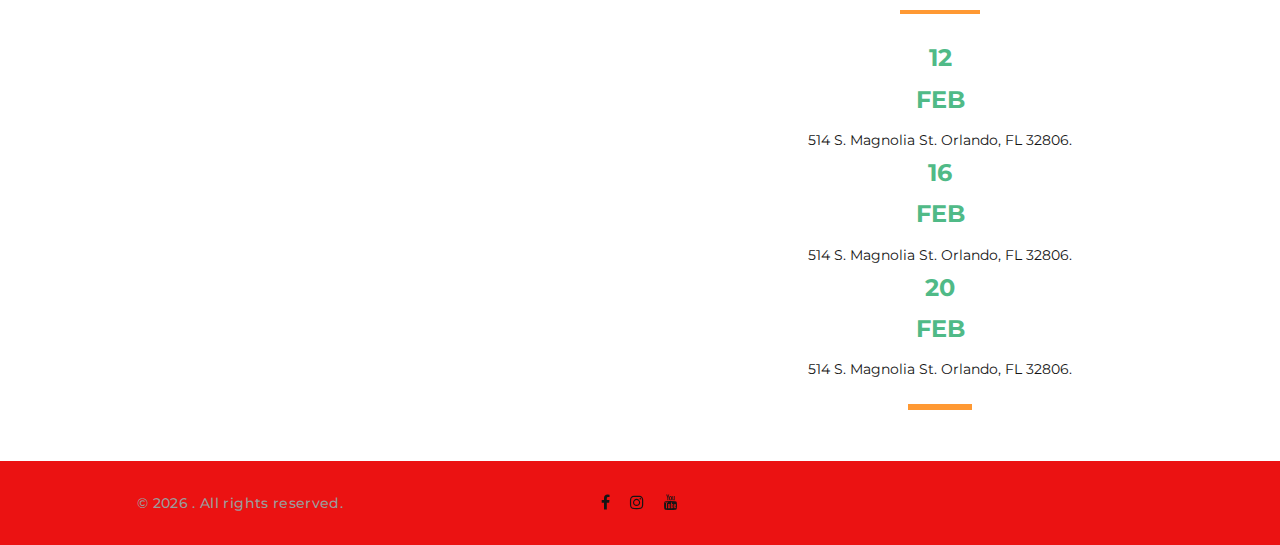
==== commit 42d3110a: "imagenes" ====
--- a/index.html
+++ b/index.html
@@ -81,7 +81,7 @@
             <div class="rd-navbar-main">
               <div class="rd-navbar-nav-wrap">
                 <ul class="list-inline list-inline-md rd-navbar-corporate-list-social">
-                  <li><a target="_blank" class="icon fa fa-facebook" href="https://www.facebook.com/ARIDasociacion"></a>
+                  <li><a target="_blank" class="icon fa fa-facebook" href="https://www.facebook.com/ARIDinclusionsanjuan/"></a>
                   </li>
                   <li><a target="_blank" class="icon fa fa-instagram"
                       href="https://www.instagram.com/aridasociacion/?hl=es-la"></a></li>
@@ -166,8 +166,8 @@
                 <div class="col-md-10">
                   <h6 class="text-uppercase" data-caption-animate="fadeInRight" data-caption-delay="0">Colaborá con
                     Nosotros </h6>
-                  <h2 class="oh font-weight-light" data-caption-animate="slideInUp" data-caption-delay="100">
-                    <span>Ayudanos</span><span class="font-weight-bold"> Doná</span></h2><a
+                  <h2 class="text-white oh font-weight-light" data-caption-animate="slideInUp" data-caption-delay="100">
+                    <span>Ayudanos</span><span > Doná</span></h2><a
                     class="button button-default-outline button-ujarak" href="donar.html"
                     data-caption-animate="fadeInLeft" data-caption-delay="0">Donar</a>
                 </div>
@@ -175,7 +175,7 @@
             </div>
           </div>
         </div>
-        <div class="swiper-slide context-dark" data-slide-bg="images/somos-arid.png">
+        <div class="swiper-slide context-dark2" data-slide-bg="images/atencion-temprana-anidar3.png">
           <div class="swiper-slide-caption section-md">
             <div class="container">
               <div class="row">
@@ -191,7 +191,22 @@
             </div>
           </div>
         </div>
-
+        <div class="swiper-slide context-dark2" data-slide-bg="images/aleluya-centro-adultos3.png">
+          <div class="swiper-slide-caption section-md">
+            <div class="container">
+              <div class="row">
+                <!-- <div class="col-md-10">
+                  <h6 class="text-uppercase" data-caption-animate="fadeInRight" data-caption-delay="0">Apadrina a una
+                    Persona con Discapacidad</h6>
+                  <h2 class="oh font-weight-light" data-caption-animate="slideInUp" data-caption-delay="100">
+                    <span></span><span class="font-weight-bold"> </span></h2><a
+                    class="button button-default-outline button-ujarak" href="serpadrino.html"
+                    data-caption-animate="fadeInLeft" data-caption-delay="0"></a>
+                </div>-->
+              </div>
+            </div>
+          </div>
+        </div>
       </div>
 
         
@@ -246,7 +261,7 @@
   <section class="section section-sm section-first bg-default text-md-left"></section>
   <div class="breadcrumbs-custom context-dark bg-overlay-46">
     <div class="container">
-      <h2 class="breadcrumbs-custom-title">Capacitaciones </h2>
+      <h2 class="text-white breadcrumbs-custom-title">Capacitaciones </h2>
 
     </div>
     <div class="box-position" style="background-image: url(images/formacion-arid.png);"></div>
--- a/css/style.css
+++ b/css/style.css
@@ -10765,6 +10765,9 @@
 .bg-gray-dark h1,
 .bg-primary h1, .context-dark h2, .bg-gray-dark h2, .bg-primary h2, .context-dark h3, .bg-gray-dark h3, .bg-primary h3, .context-dark h4, .bg-gray-dark h4, .bg-primary h4, .context-dark h5, .bg-gray-dark h5, .bg-primary h5, .context-dark h6, .bg-gray-dark h6, .bg-primary h6, .context-dark [class*='heading-'], .bg-gray-dark [class*='heading-'], .bg-primary [class*='heading-'] {
   color: #3f295e; }
+
+.contex-dark2 {
+  color: #e6e6fa; }
 
 .context-dark .form-wrap.has-error .form-input, .bg-gray-dark .form-wrap.has-error .form-input, .bg-primary .form-wrap.has-error .form-input {
   border-color: transparent; }
@@ -21568,5 +21571,4 @@
           transform: translateX(-50%);
   -webkit-transition: all .5s ease;
   transition: all .5s ease; }
-
 /*# sourceMappingURL=style.css.map */